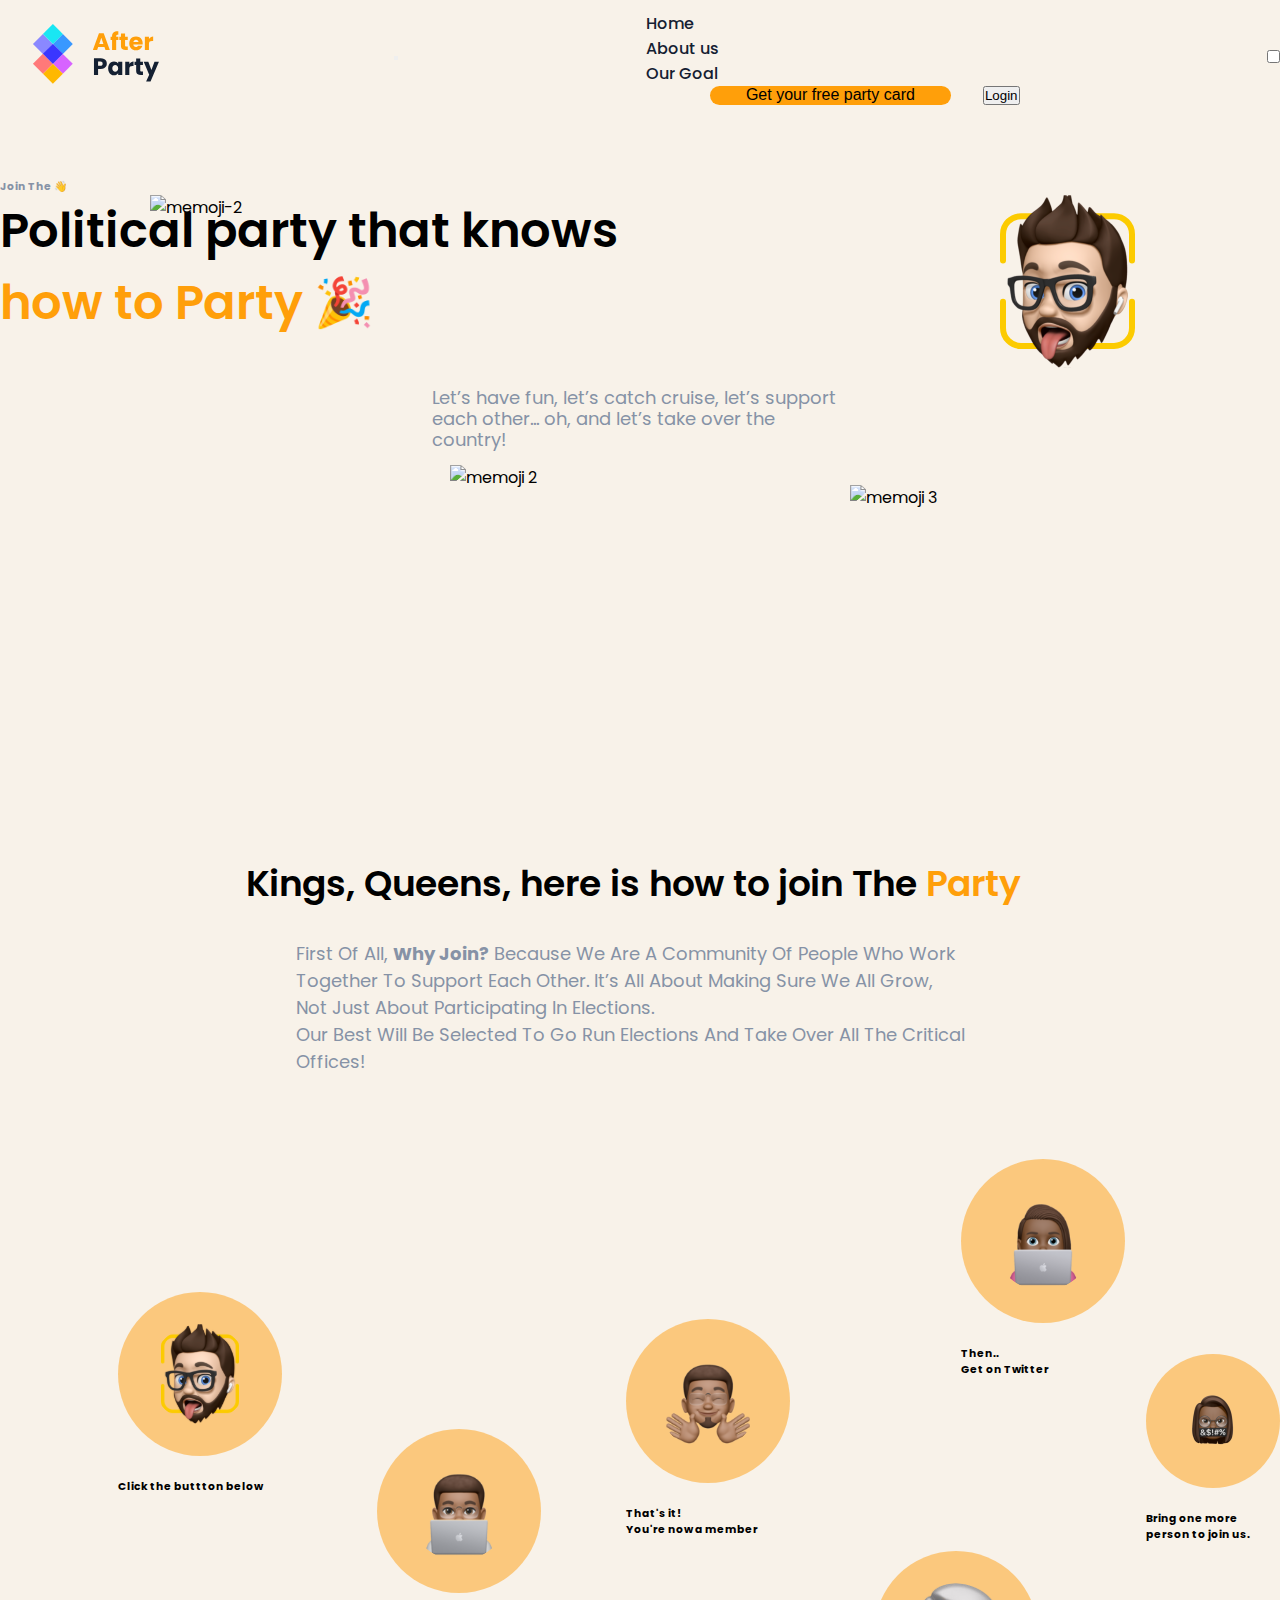
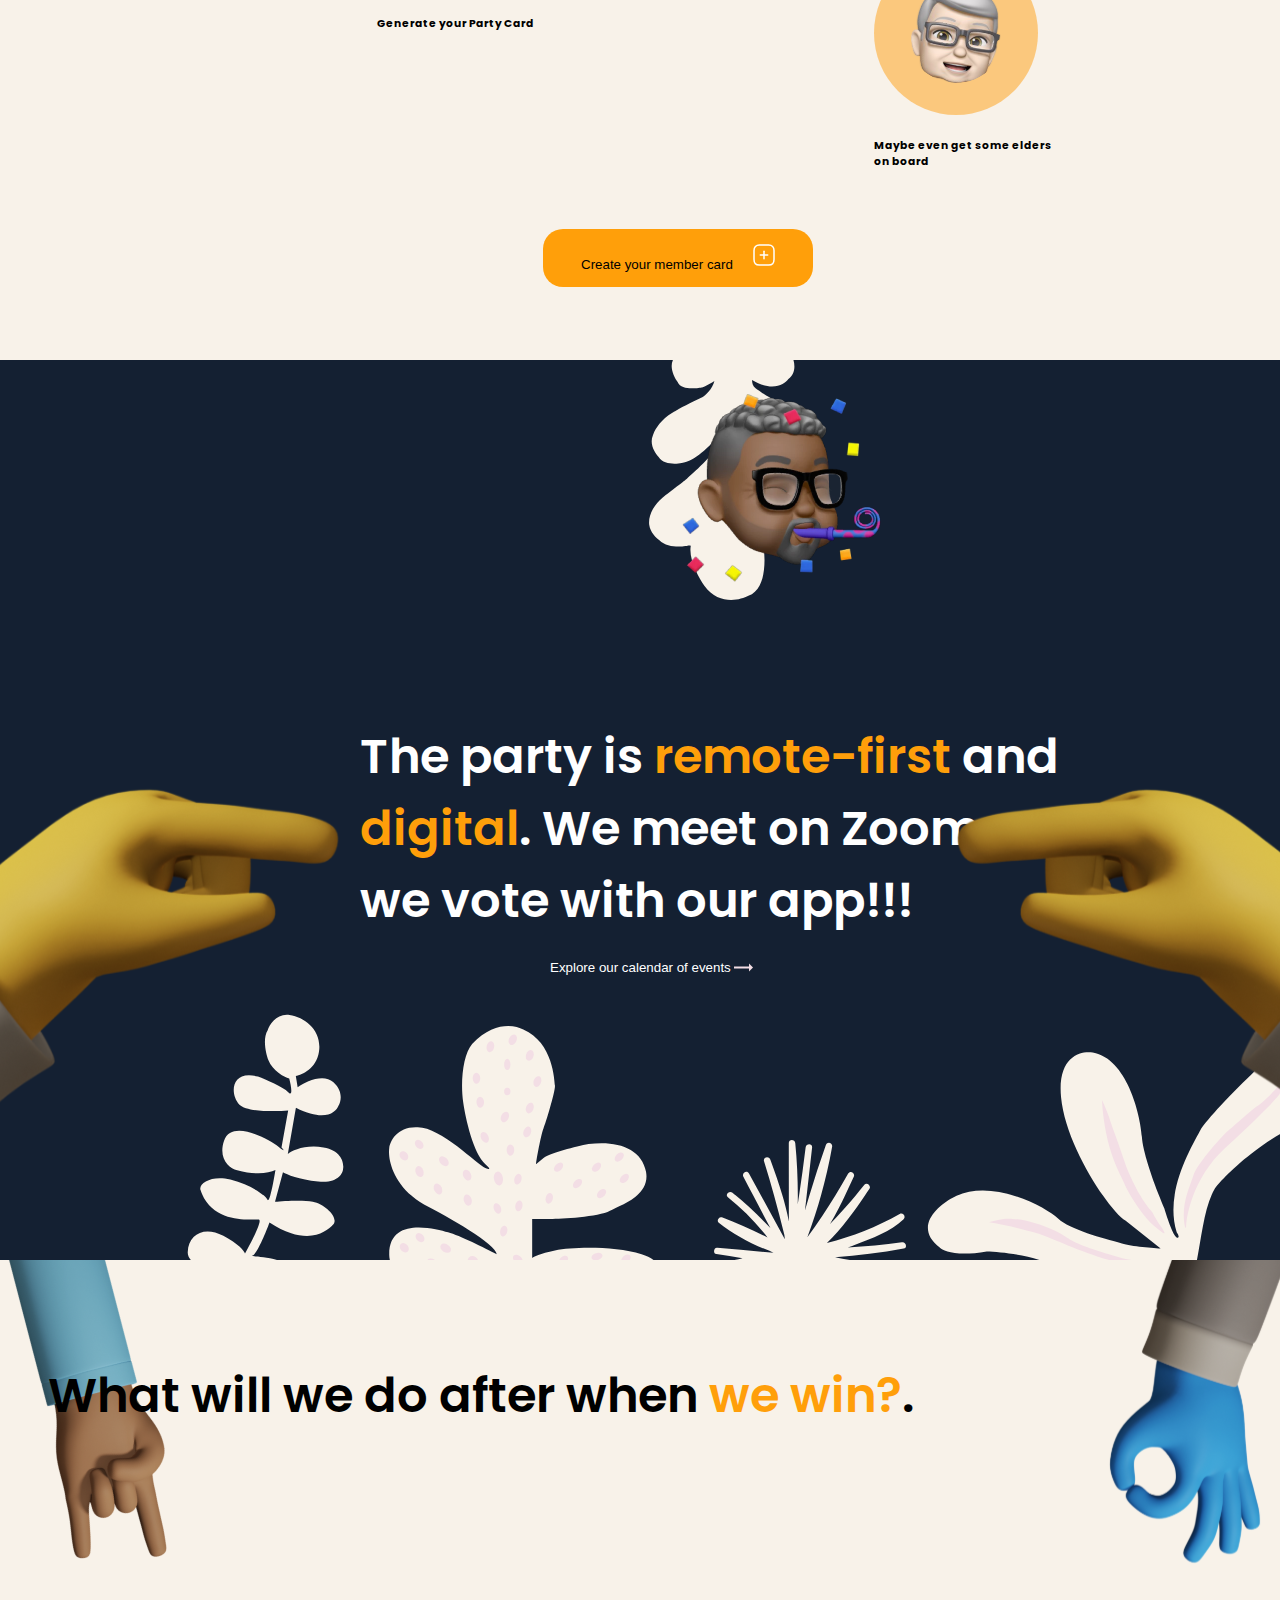
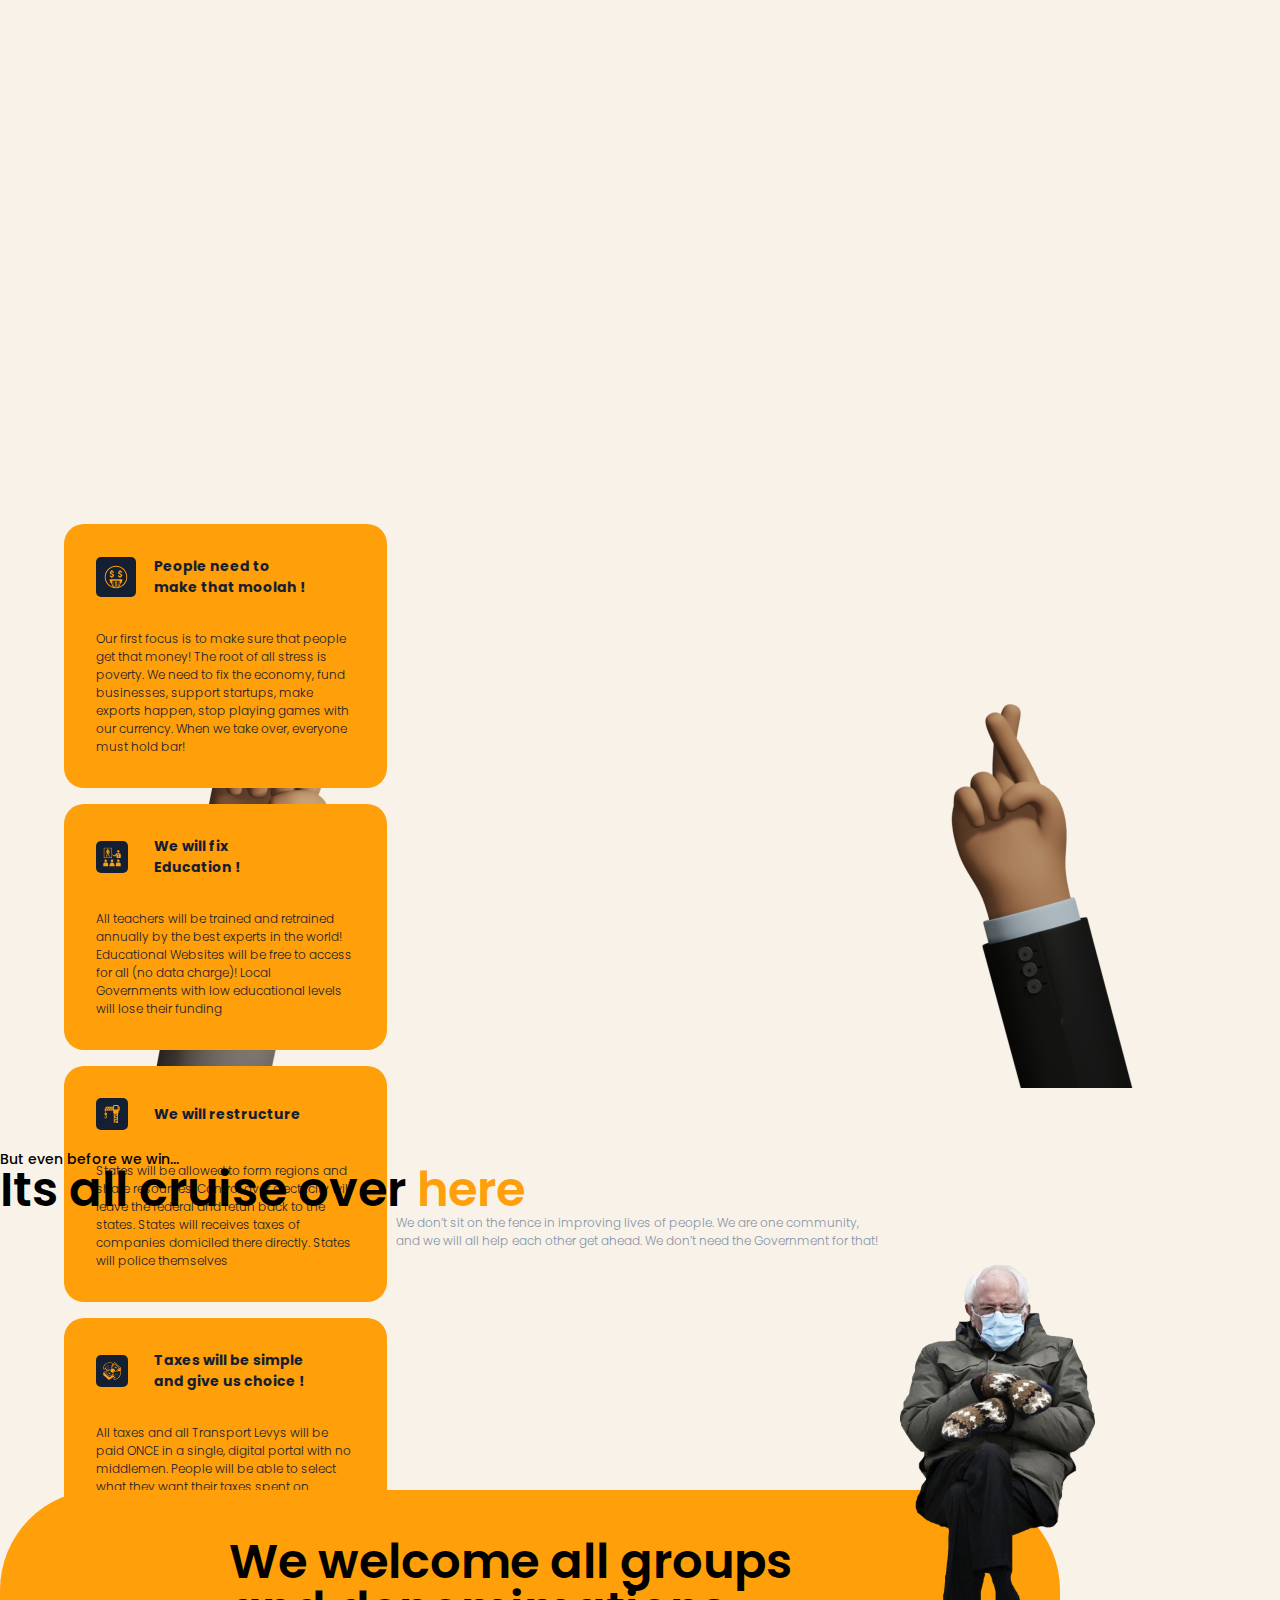
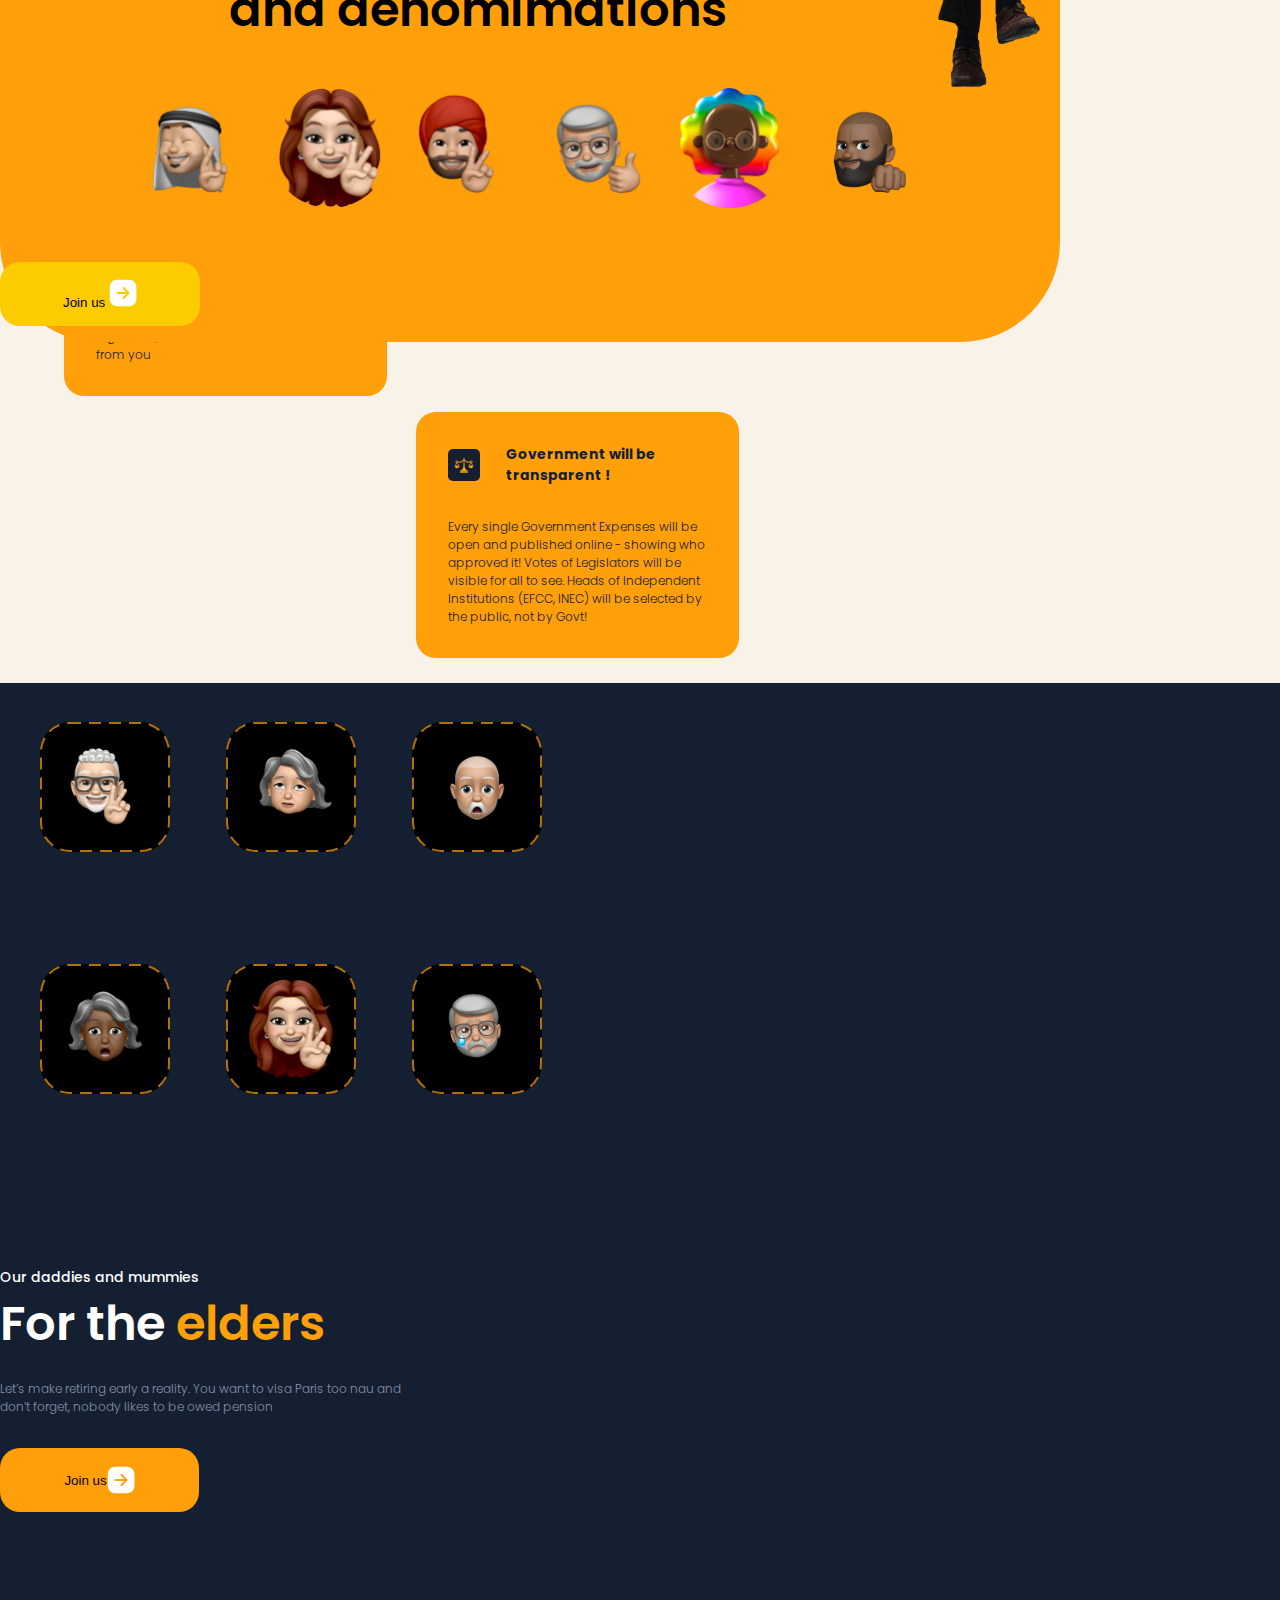
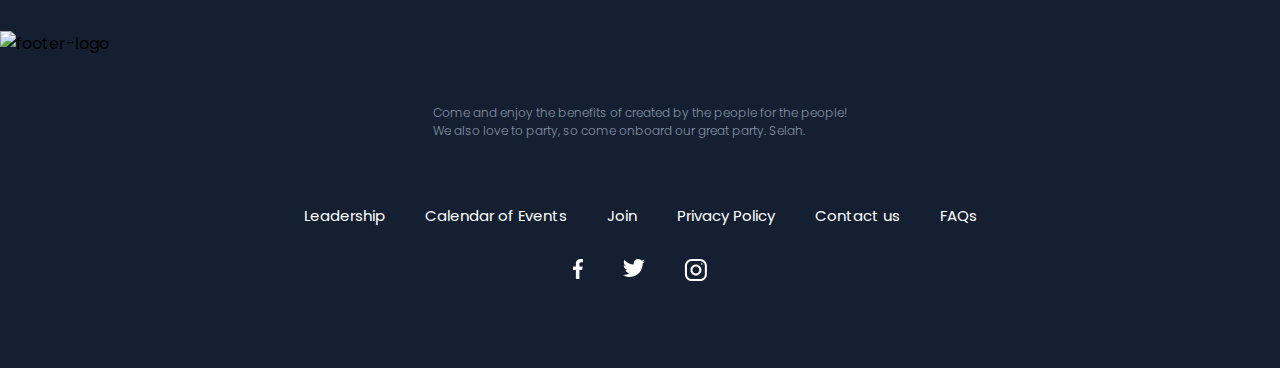
==== index.html @ 464ce671 "added info emojis" ====
<!DOCTYPE html>
<html lang="en">

<head>
    <meta charset="UTF-8">
    <meta name="viewport" content="width=device-width, initial-scale=1.0">
    <link rel="apple-touch-startup-image" href="./assets/images/favicon.png">
    <link rel="icon" type="image/x-icon" href="./assets/images/favicon.png">
    <meta name="author" content="contain by afterParty team">
    <meta name="copyright" content="Copyright © 2021 AfterParty" />
    <!-- BOOTSTRAP CSS -->
    <link href="https://cdn.jsdelivr.net/npm/bootstrap@5.0.0-beta1/dist/css/bootstrap.min.css" rel="stylesheet"
        integrity="sha384-giJF6kkoqNQ00vy+HMDP7azOuL0xtbfIcaT9wjKHr8RbDVddVHyTfAAsrekwKmP1" crossorigin="anonymous">
    <!-- GENERAL CSS -->
    <link rel="stylesheet" href="./assets/css/main.css">
    <!-- PAGE CSS -->
    <link rel="stylesheet" href="./assets/css/index.css">
    <title>ParteAfterParty | Home</title>
</head>

<body>
    <!-- START YOUR CODE HERE -->

    <!-- NAVBAR -->
    <nav class="navbar navbar-expand-lg navbar-light">
        <div class="container">
            <a class="navbar-brand" href="#">
                <img src="./assets/images/logo.svg" alt="nav-logo">
            </a>
            <button class="navbar-toggler" type="button" data-bs-toggle="collapse" data-bs-target="#navbarNavDropdown"
                aria-controls="navbarNavDropdown" aria-expanded="false" aria-label="Toggle navigation">
                <span class="navbar-toggler-icon"></span>
            </button>
            <div class="collapse navbar-collapse" id="navbarNavDropdown">
                <ul class="navbar-nav ml-auto">
                    <li class="nav-item">
                        <a class="nav-link" aria-current="page" href="#">Home</a>
                    </li>
                    <li class="nav-item">
                        <a class="nav-link" href="#">About us</a>
                    </li>
                    <li class="nav-item">
                        <a class="nav-link" href="#">Our Goal</a>
                    </li>

                </ul>
                <div class="nav__buttons">
                    <button type="button" class="btn btn-primary btn-lg">Get your free party card</button>
                    <button type="button" class="btn btn-light">Login</button>

                </div>

            </div>
            <button class="form-check form-switch">
                <input class="form-check-input" type="checkbox" id="flexSwitchCheckDefault">
                <label class="form-check-label" for="flexSwitchCheckDefault">
                </label>
            </button>
        </div>
    </nav>
    <main>
        <section class="intro">
            <div class="container text-center">
                <h6>Join The &#128075;</h6>
                <h1>Political party that knows<br><span class="intro__highlight">how to Party 🎉</span>
                    <p class=intro__paragraph>
                        Let’s have fun, let’s catch cruise, let’s support each other... oh, and let’s take over the
                        country!
                    </p>

            </div>

            <img src="./assets/images/pvc.svg" alt="emoji" class="memoji__1">
            <img src="./assets/images/Memoji.svg" alt="memoji-2" class="memoji__2">
            <img src="./assets/images/Memoji 2.svg" alt="memoji 2" class="memoji__3">
            <img src="./assets/images/Memoji 3.png" alt='memoji 3' class="memoji__4">
        </section>
        <section class="about">
            <div class="container text-center">
                <h2 class="about__heading">Kings, Queens, here is how to join The <span
                        class="intro__highlight">Party</span>
                </h2>
                <p class="about__paragraph">
                    first of all, <b>why join?</b> because we are a community of people who
                    work together to support each other. It’s all about making sure we all grow,<br>
                    not just about participating in elections.<br>
                    Our best will be selected to go run elections and take over
                    all the critical offices!
                </p>
                <div class="about-mobile">
                    <div class=" about__image about__image-1">
                        <img src="./assets/images/Ellipse 33.svg" alt="memoji" class="about__img">

                        <h6>Click the buttton below</h6>
                    </div>
                    <div class=" about__image about__image-2">
                        <img src="./assets/images/Ellipse 22.svg" alt="memoji" class="about__img">
                        <h6>Generate your Party Card</h6>
                    </div>
                    <div class=" about__image about__image-3">
                        <img src="./assets/images/Ellipse 32.svg" alt="memoji" class="about__img">
                        <h6>That's it! <br>You're now a member</h6>
                    </div>
                    <div class=" about__image about__image-4">
                        <img src="./assets/images/Ellipse 27 (1).svg" alt="memoji" class="about__img">
                        <h6>Then.. <br>Get on Twitter</h6>
                    </div>
                    <div class=" about__image about__image-5">
                        <img src="./assets/images/Ellipse 30.svg" alt="memoji" class="about__img">
                        <h6>Bring one more <br>person to join us.</h6>
                    </div>
                    <div class=" about__image about__image-6">
                        <img src="./assets/images/Ellipse 34.svg" alt="memoji" class="about__img">
                        <h6>Maybe even get some elders <br>
                            on board</h6>
                    </div>
                </div>
                <!-- <img src="./assets/images/Group 427318131.svg" alt="about-desktop" class="d-none d-lg-block d-xl-block"> -->
                <button type="button" class="btn btn-primary btn-lg">Create your member card <img
                        src="./assets/images/Plus.svg" alt="plus-icon" class="plus-icon"></button>
            </div>
        </section>
        <section class="cta">
            <div class="container text-center">
                <!-- <img src="./assets/images/Musacae.svg" alt="emoji" class="cta__top-image"> -->
                <img src="./assets/images/7 29.svg" alt="cta-emoji" class="cta__emoji-1">
                <h4 class="cta__heading">The party is <span class="intro__highlight">remote-first</span>
                    and <span class="intro__highlight">digital</span>. We meet on Zoom, we vote with our app!!!</h3>
                    <button type="button" class="btn btn-light">Explore our calendar of events <img
                            src="./assets/images/Vector.svg" alt="arrow-icon"></button>
                    <img src="./assets/images/Group 42736.svg" alt="cta__bootom-image" class="cta__bottom-image">
            </div>
            <img src="./assets/images/Yellow in Jumper5.svg" alt="right-hand" class="right-hand">
            <img src="./assets/images/Yellow in Jumper.svg" alt="left-hand" class="left-hand">
        </section>
        <section class="info">
            <img src="./assets/images/11.png" alt="info img" class="info__img1">
            <img src="./assets/images/Blue-in-Jumper9.svg" alt="info img" class="info__img2">
            <img src="./assets/images/12.png" alt="info img" class="info__img3">
            <img src="./assets/images/Light-brown-in-Jacket3.png" alt="info img" class="info__img4">
            <div class="container text-center">
                <h4 class="info__heading">What will we do after when <span class="intro__highlight">we win?</span>.</h4>
                <div class="row m-auto">
                    <div class="col-md-12 col-lg-4 info__card">
                        <div class="card__heading">
                            <img src="./assets/images/moolah.svg" alt="emoji">
                            <h6>People need to make
                                that moolah !</h6>
                        </div>
                        <p class='card__paragraph'>
                            Our first focus is to make sure that people get that money! The root of all stress
                            is poverty. We need to fix the economy, fund businesses, support startups, make exports
                            happen, stop playing games with our currency. When we take over, everyone must hold bar!
                        </p>
                    </div>
                    <div class="col-md-12 col-lg-4 info__card">
                        <div class="card__heading">
                            <img src="./assets/images/Group 427318141.svg" alt="emoji">
                            <h6>We will fix Education !</h6>
                        </div>
                        <p class='card__paragraph'>
                            All teachers will be trained and retrained annually by the best experts in the world!
                            Educational Websites will be free
                            to access for all (no data charge)! Local Governments with low educational levels will lose
                            their funding
                        </p>
                    </div>
                    <div class="col-md-12 col-lg-4 info__card">
                        <div class="card__heading">
                            <img src="./assets/images/Group 427318141 (1).svg" alt="emoji">
                            <h6>We will restructure</h6>
                        </div>
                        <p class='card__paragraph'>
                            States will be allowed to form regions and share resources. Control over electricity
                            will leave the federal and retun back to the states. States will receives taxes of companies
                            domiciled there directly.
                            States will police themselves
                        </p>
                    </div>
                    <div class="col-md-12 col-lg-4 info__card">
                        <div class="card__heading">
                            <img src="./assets/images/Group 427318141 (2).svg" alt="emoji">
                            <h6>Taxes will be simple and
                                give us choice !</h6>
                        </div>
                        <p class='card__paragraph'>
                            All taxes and all Transport Levys will be paid ONCE in a single, digital portal with no
                            middlemen. People will be able
                            to select what they want their taxes spent on.
                        </p>
                    </div>
                    <div class="col-md-12 col-lg-4 info__card">
                        <div class="card__heading">
                            <img src="./assets/images/voting.svg" alt="emoji">
                            <h6>Voting will be digital</h6>
                        </div>
                        <p class='card__paragraph'>
                            All voting will be electronic, and there will be secure vote-from-home for those who don’t
                            want to stand under sun and
                            run from thugs!
                        </p>
                    </div>
                    <div class="col-md-12 col-lg-4 info__card">
                        <div class="card__heading">
                            <img src="./assets/images/Group 427318141 (3).svg" alt="emoji">
                            <h6>You will own your land !</h6>
                        </div>
                        <p class='card__paragraph'>
                            Land will be owned by the people, once more, not the Government. Your land is your land is
                            your land! Once digitally
                            registered, Govt can not come and seize it from you
                        </p>
                    </div>

                    <div class="col-md-12 col-lg-4 info__card last-card">
                        <div class="card__heading">
                            <img src="./assets/images/Group 427318141 (4).svg" alt="emoji">
                            <h6>Government will be
                                transparent !</h6>
                        </div>
                        <p class='card__paragraph'>
                            Every single Government Expenses will be open and published online - showing who
                            approved it! Votes of Legislators will be visible for all to see. Heads of
                            Independent Institutions (EFCC, INEC) will be selected by the public, not by Govt!
                        </p>
                    </div>
                </div>
            </div>
        </section>
        <section class="join">
            <img src="./assets/images/bernie 2.svg" alt="img" class="bernie d-none d-lg-block">
            <div class="container text-center">
                <h6>But even before we win...</h6>
                <h4>Its all cruise over <span class="intro__highlight">here</span></h4>
                <p>We don’t sit on the fence in improving lives of people. We are one community, and we will all help
                    each other get ahead.
                    We don’t need the Government for that!</p>

                <div class="join__card">
                    <h4>We welcome all groups and denomimations</h4>
                    <div class="join__emojis row">
                        <img src="./assets/images/Ellipse 23.svg" alt="join-emoji">
                        <img src="./assets/images/Ellipse 24.svg" alt="join-emoji">
                        <img src="./assets/images/Ellipse 25.svg" alt="img">
                        <img src="./assets/images/Ellipse 26.svg" alt="img">
                        <img src="./assets/images/Ellipse 27.svg" alt="img">
                        <img src="./assets/images/chris.svg" alt="img">
                    </div>
                    <button class="btn-primary">
                        Join us <img src="./assets/images/Vector2.svg" alt="arrow-img">
                    </button>
                </div>
            </div>
        </section>
        <section class="elders">
            <div class="container">
                <div class="row">
                    <div class="elder__img col-md-12 col-lg-7">
                        <div class="row">
                            <img src="./assets/images/elders06.svg" alt="elder-emoji" class="elder__emoji">
                            <img src="./assets/images/elders04.svg" alt="elder-emoji" class="elder__emoji">
                            <img src="./assets/images/elders02.svg" alt="elder-emoji" class="elder__emoji">
                        </div>
                        <div class="row">
                            <img src="./assets/images/elders05.svg" alt="elder-emoji" class="elder__emoji">
                            <img src="./assets/images/elders03.svg" alt="elder-emoji" class="elder__emoji">
                            <img src="./assets/images/elders01.svg" alt="elder-emoji" class="elder__emoji">
                        </div>
                    </div>
                    <div class="elder__join col-md-12 col-lg-5">
                        <h6>Our daddies and mummies</h6>
                        <h2>For the <span class="intro__highlight">elders</span></h2>
                        <p>Let’s make retiring early a reality. You want to visa Paris too nau and don’t forget, nobody
                            likes to be owed pension</p>
                        <button class="btn-primary">
                            Join us <img src="./assets/images/Vector2.svg" alt="arrow-img">
                        </button>
                    </div>
                </div>
            </div>
        </section>
    </main>
    <section class="footer text-center">
        <div class="container">
            <img src="./assets/images/footer-logo.svg" alt="footer-logo" class="footer-logo">

            <p class="footer__paragraph">Come and enjoy the benefits of created by the people for the people!
                We also love to party, so come onboard our great party. Selah.</p>

            <ul class="footer__links">
                <li><a href="#">Leadership</a></li>
                <li><a href="#">Calendar of Events</a></li>
                <li><a href="#">Join</a></li>
                <li><a href="#">Privacy Policy</a></li>
                <li><a href="#">Contact us</a></li>
                <li><a href="#">FAQs</a></li>
            </ul>

            <div class="social__links">
                <a href="#"><svg width="10" height="20" viewBox="0 0 10 20" fill="none"
                        xmlns="http://www.w3.org/2000/svg">
                        <path
                            d="M8.11163 3.37273H9.92331V0.217378C9.61075 0.174381 8.53581 0.0776367 7.28393 0.0776367C4.67183 0.0776367 2.88248 1.72063 2.88248 4.74038V7.5195H0V11.0469H2.88248V19.9226H6.41654V11.0478H9.18243L9.6215 7.52032H6.41571V5.09014C6.41654 4.07061 6.69106 3.37273 8.11163 3.37273Z"
                            fill="white" />
                    </svg>
                </a>
                <a href="#"><svg width="23" height="18" viewBox="0 0 23 18" fill="none"
                        xmlns="http://www.w3.org/2000/svg">
                        <path
                            d="M22.9233 2.17863C22.1052 2.5375 21.2335 2.77538 20.3246 2.89088C21.2596 2.33263 21.9732 1.45537 22.3087 0.398C21.437 0.91775 20.4745 1.28488 19.4487 1.48975C18.621 0.608375 17.4412 0.0625 16.1542 0.0625C13.6572 0.0625 11.647 2.08925 11.647 4.57387C11.647 4.93138 11.6772 5.27513 11.7515 5.60238C8.00184 5.4195 4.68396 3.62238 2.45509 0.88475C2.06596 1.55988 1.83771 2.33262 1.83771 3.1645C1.83771 4.7265 2.64209 6.11112 3.84109 6.91275C3.11646 6.899 2.40559 6.68863 1.80334 6.35725C1.80334 6.371 1.80334 6.38888 1.80334 6.40675C1.80334 8.5985 3.36672 10.419 5.41684 10.8384C5.04972 10.9388 4.64959 10.9869 4.23434 10.9869C3.94559 10.9869 3.65409 10.9704 3.38046 10.9099C3.96484 12.696 5.62309 14.0091 7.59484 14.0518C6.06034 15.2521 4.11196 15.9754 2.00271 15.9754C1.63284 15.9754 1.27809 15.9589 0.92334 15.9135C2.92121 17.2019 5.28897 17.9375 7.84234 17.9375C16.1418 17.9375 20.6793 11.0625 20.6793 5.10325C20.6793 4.90387 20.6725 4.71137 20.6628 4.52025C21.558 3.885 22.3101 3.09163 22.9233 2.17863Z"
                            fill="white" />
                    </svg>
                </a>
                <a href="#"><svg width="23" height="22" viewBox="0 0 23 22" fill="none"
                        xmlns="http://www.w3.org/2000/svg">
                        <path fill-rule="evenodd" clip-rule="evenodd"
                            d="M7.79834 0H16.0483C19.8447 0 22.9233 3.07862 22.9233 6.875V15.125C22.9233 18.9214 19.8447 22 16.0483 22H7.79834C4.00196 22 0.92334 18.9214 0.92334 15.125V6.875C0.92334 3.07862 4.00196 0 7.79834 0ZM16.0483 19.9375C18.7021 19.9375 20.8608 17.7787 20.8608 15.125V6.875C20.8608 4.22125 18.7021 2.0625 16.0483 2.0625H7.79834C5.14459 2.0625 2.98584 4.22125 2.98584 6.875V15.125C2.98584 17.7787 5.14459 19.9375 7.79834 19.9375H16.0483Z"
                            fill="white" />
                        <path fill-rule="evenodd" clip-rule="evenodd"
                            d="M6.42334 11C6.42334 7.96263 8.88596 5.5 11.9233 5.5C14.9607 5.5 17.4233 7.96263 17.4233 11C17.4233 14.0374 14.9607 16.5 11.9233 16.5C8.88596 16.5 6.42334 14.0374 6.42334 11ZM8.48584 11C8.48584 12.8948 10.0286 14.4375 11.9233 14.4375C13.8181 14.4375 15.3608 12.8948 15.3608 11C15.3608 9.10388 13.8181 7.5625 11.9233 7.5625C10.0286 7.5625 8.48584 9.10388 8.48584 11Z"
                            fill="white" />
                        <circle cx="17.8359" cy="5.08737" r="0.732875" fill="white" />
                    </svg>
                </a>
            </div>
        </div>
    </section>
    <!-- FOOTER -->
    <!-- <footer class="text-center">

    </footer> -->


    <!-- END -->
    <!-- BOOTSTRAP JS -->
    <script src="https://cdn.jsdelivr.net/npm/bootstrap@5.0.0-beta1/dist/js/bootstrap.bundle.min.js"
        integrity="sha384-ygbV9kiqUc6oa4msXn9868pTtWMgiQaeYH7/t7LECLbyPA2x65Kgf80OJFdroafW"
        crossorigin="anonymous"></script>
</body>

</html>
---- assets/css/main.css ----
@import url("https://fonts.googleapis.com/css2?family=Poppins:wght@400;500;600;700&display=swap");
:root {
    /* COLORS */
    --primary-clr: #ff9f0a;
    --secondary-clr: #142032;
    --gray-clr: #8692a6;
    --white-clr: #ffffff;
    /* FONT */
    --light-font: 300;
    --regular-font: 400;
    --medium-font: 500;
    --semi-bold-font: 600;
    --bold-font: 700;
}

*,
 ::before,
 ::after {
    box-sizing: border-box;
    margin: 0;
    padding: 0;
}

body {
    font-family: "Poppins", sans-serif;
    background-color: #F8F2E9;
}

a {
    color: var(--secondary-clr) !important;
    text-decoration: none;
}

a:hover {
    color: var(--primary-clr) !important;
}

ul {
    list-style: none;
}

img {
    max-width: 100%;
    height: auto;
}

p {
    font-size: 18px;
    line-height: 27px;
    color: var(--gray-clr);
}

.font-weight-lt {
    font-weight: var(--light-font)!important;
}

.font-weight-rg {
    font-weight: var(--regular-font)!important;
}

.font-weight-md {
    font-weight: var(--medium-font)!important;
}

.font-weight-sb {
    font-weight: var(--semi-bold-font)!important;
}

.font-weight-bd {
    font-weight: var(--bold-font)!important;
}

.typo-one {
    font-size: 0.875rem;
    line-height: 1rem;
}

.typo-two {
    font-size: 1.125rem;
    line-height: 1.5rem;
}

.typo-three {
    font-size: 1.5rem;
    line-height: 2.25rem;
}

.typo-four {
    font-size: 1.875rem;
    line-height: 2.8125rem;
}

.text-orange {
    color: var(--primary-clr);
}

.text-gray {
    color: var(--gray-clr);
}

.text-black {
    color: #000000;
}
---- assets/css/index.css ----
@import url('https://fonts.googleapis.com/css2?family=Poppins:wght@300;400;500;600;700&display=swap');
:root {
  /* COLORS */
  --primary-clr: #ff9f0a;
  --secondary-clr: #142032;
  --gray-clr: #8692a6;
  --white-clr: #ffffff;
  /* FONT */
  --light-font: 300;
  --regular-font: 400;
  --medium-font: 500;
  --semi-bold-font: 600;
  --bold-font: 700;
}

.navbar-brand {
  order: 2 !important;
  margin-left: 2rem;
}

.form-switch {
  order: 3;
}

.navbar-toggler {
  order: 1;
}

.navbar-collapse {
  z-index: 40;
  order: 4;
  background-color: var(--white-clr);
}

.nav__buttons {
  display: flex;
  flex-direction: column;
}

nav .form-switch {
  cursor: pointer;
  margin-left: 0;
  border: 0;
  background: transparent;
}

.form-check-input:checked {
  background-color: var(--primary-clr);
  border-color: var(--secondary-clr);
}

/* INTRO */

.intro {
  padding: 6rem 0;
}

.memoji__1, .memoji__2, .memoji__3, .memoji__4 {
  height: 70px;
}

.memoji__1 {
  position: absolute;
  /* top: 3rem;
    right: 15rem; */
  left: 350px;
  top: 145px;
}

.memoji__2 {
  position: absolute;
  top: 145px;
  left: 10px;
}

.memoji__3 {
  position: absolute;
  top: 350px;
  left: 40px;
}

.memoji__4 {
  position: absolute;
  top: 350px;
  left: 300px;
}

.intro h6 {
  color: var(--gray-clr)
}

.intro h1 {
  font-weight: var(--semi-bold-font);
  font-size: 21px;
  line-height: 32px;
}

.intro__highlight {
  color: var(--primary-clr)
}

.intro__paragraph {
  font-weight: var(--regular-font);
  margin: 2rem auto;
  width: 456px;
  font-size: 12px;
  line-height: 16px;
}

/* main {
  position: relative;
  height: 56px;

}  */

.about__heading {
  width: 323px;
  margin: 0 auto;
  line-height: 32px;
  font-size: 21px;
  font-weight: var(--semi-bold-font);
}

.about__paragraph {
  width: 333px;
  margin: 2rem auto;
  font-size: 12px;
  line-height: 18px;
  font-weight: var(--regular-font);
  text-transform: capitalize;
}

.about__image {
  margin-bottom: 3rem;
}

.about__img {
  background-color: rgba(255, 157, 10, 0.486);
  background-size: 145px 145px;
  border-radius: 50%;
  padding: 2rem;
  margin-bottom: 1rem;
}

.about .btn-lg {
  border-radius: 20px;
  background-color: var(--primary-clr);
  padding: 15px 38px;
  border: none;
  margin-bottom: 3rem;
}

.plus-icon {
  margin-left: 1rem;
  margin-bottom: 0.2rem;
}

/* CTA SECTION */

.cta {
  position: relative;
  max-width: 1440px;
  height: 600px;
  background-color: var(--secondary-clr);
}

.cta__top-image {
  /* position: absolute; */
  /* top: 0; */
  /* left: 250px; */
  /* bottom: -99.97%; */
}

.cta__emoji-1 {
  background: url('../images/Musacae.svg');
  background-repeat: no-repeat;
  /* position: absolute;
  top: 84px;
  left: 180px; */
}

.cta h4 {
  color: var(--white-clr)
}

.cta .btn-light {
  background: transparent;
  border: none;
  color: var(--white-clr);
  /* position: absolute; */
  left: 50px;
  top: 500px;
  margin-bottom: 2rem;
}

.cta__heading {
  /* position: absolute; */
  top: 361px;
  width: 311px;
  margin: 3rem auto;
  left: 60px;
  font-size: 21px;
  line-height: 31.5px;
  font-weight: var(--semi-bold-font);
}

.cta__bottom-image {
  /* position: relative; */
  /* left: 59px;
  top: 200px; */
}

.right-hand {
  position: absolute;
  top: 230px;
  left: -150px;
  bottom: 0%;
}

.left-hand {
  position: absolute;
  right: -5px;
  top: 230px;
  bottom: 0%;
}

/* INFO SECTION */

.info {
  padding: 3rem;
  /* height: 2201px; */
  margin-bottom: 4rem
}

.info__card {
  width: 323px;
  margin: 1rem auto;
  padding: 2rem;
  border-radius: 20px;
  background-color: var(--primary-clr);
}

.info__heading {
  margin: 0 auto;
  width: 244px;
  font-weight: 600;
  font-size: 21px;
  line-height: 24px;
}

.card__heading {
  display: flex;
  justify-content: space-between;
  align-items: center;
}

.card__heading h6 {
  margin-right: 1rem;
  text-align: left;
  width: 153px;
  font-size: 14px;
  line-height: 21px;
  color: var(--secondary-clr);
}

.card__paragraph {
  margin: 2rem 0 0 3.5rem;
  text-align: left;
  color: var(--secondary-clr);
  font-weight: 300;
  font-size: 12px;
  line-height: 18px;
}

/* JOIN Section */

.join {
  position: relative;
}

.bernie {
  position: absolute;
  left: 900px;
  top: 113px;
}

.join__card {
  padding: 3rem 0;
  margin-top: 5rem;
  width: 377px;
  height: 391px;
  border-radius: 100px;
  background-color: var(--primary-clr);
}

.join__card h4 {
  width: 214.46px;
  margin: 0 auto;
  font-weight: 600;
  font-size: 16px;
  line-height: 21px;
  color: #000000;
}

.join__emojis {
  display: flex;
  justify-content: space-around;
  align-items: center;
  align-content: center;
  width: 321px;
  height: 189.22px;
  margin: 1rem auto;
}

.join__emojis img {
  width: 84.47px;
  height: 84.47px;
}

.join__card .btn-primary {
  /* width: 93.5px;
  height: 28.68px; */
  padding: 0.8rem;
  background: #FCCB00;
  border: none;
  border-radius: 20px;
}

/* ELDER SECTION */

.elders {
  display: flex;
  justify-content: start;
  align-items: center;
}

.elders {
  /* max-width: 1440px; */
  /* height: 418px; */
  margin-top: 3rem;
  padding: 3rem 0;
  background-color: var(--secondary-clr);
}

.elder__img .row {
  display: flex;
  justify-content: space-evenly;
}

.elder__emoji {
  width: 80px;
  height: 80px;
  /* margin: 1rem 1.5rem; */
}

.elders h6 {
  font-weight: 500;
  font-size: 11px;
  line-height: 11px;
  text-align: center;
  color: var(--white-clr);
  margin-bottom: 1rem;
}

.elders h2 {
  font-weight: 600;
  font-size: 21px;
  line-height: 21px;
  text-align: center;
  color: var(--white-clr);
  margin-bottom: 2rem;
}

.elders p {
  font-weight: 300;
  font-size: 11px;
  line-height: 16px;
  width: 322px;
  text-align: center;
  margin: 2rem auto;
}

.elders .btn-primary {
  display: flex;
  justify-content: center;
  align-items: center;
  margin: 0 auto;
  padding: 10px 16px;
  /* width: 150px;
  height: 30px; */
  background: var(--primary-clr);
  border: none;
  border-radius: 20px;
}

/* FOOTER */

footer {
  position: absolute;
  width: 100vw;
  height: 553px;
  bottom: 0;
  left: 0px;
  right: 0px;
  padding: 3rem 0 7rem 0;
  background-color: var(--secondary-clr);
}

.footer {
  padding: 3rem 0 3rem 0;
  background-color: var(--secondary-clr);
}

.footer__paragraph {
  margin: 1rem auto;
  line-height: 18px;
  font-size: 12px;
  /* width: 380px; */
  font-weight: var(--light-font);
}

.footer__links a {
  color: var(--white-clr) !important;
}

.footer__links a:hover {
  color: var(--primary-clr) !important;
}

.footer__links {
  font-weight: var(--regular-font);
  font-size: 15px;
  margin: 0 auto;
  display: flex;
  flex-direction: column;
  justify-content: space-between;
  padding: 0;
}

.footer__links li {
  margin-top: 1rem;
}

.social__links {
  margin: 2rem auto;
  width: 133.96px;
  display: flex;
  justify-content: space-between;
}

.social__links path:hover {
  fill: var(--primary-clr)
}

/* Medium devices (tablets, 768px and up) */

@media (min-width: 768px) {
  /* NAVBAR */
  .navbar-brand {
    order: 1 !important;
  }
  .form-switch {
    order: 3 !important;
  }
  .navbar-collapse {
    background-color: transparent;
    order: 2 !important;
  }
  nav .container {
    height: 115px;
    display: flex;
    justify-content: space-between;
    align-items: center;
  }
  .ml-auto {
    margin-left: auto !important;
  }
  .nav-item {
    font-weight: var(--medium-font) !important;
  }
  .nav-link {
    margin-left: 2rem !important;
  }
  nav .form-switch {
    cursor: pointer;
    margin-left: 2rem;
    border: 0;
    background: transparent;
  }
  .nav__buttons {
    margin-left: 4rem;
    flex-direction: row;
  }
  .nav__buttons button {
    margin-left: 2rem;
  }
  .nav__buttons .btn-primary {
    background-color: var(--primary-clr);
    border: none;
    border-radius: 20px;
    font-weight: var(--medium-font);
    font-size: 16px;
    line-height: 16px;
    width: 241px;
  }
  .nav__buttons .btn-primary:hover {
    color: var(--secondary-clr);
  }
  .nav__buttons .btn-light:hover {
    border: 1px solid var(--secondary-clr)
  }
  /* INTRO */
  .intro {
    position: relative;
    height: 745px;
    padding: 4rem 0;
  }
  .intro h6 {
    color: var(--gray-clr)
  }
  .intro h1 {
    font-weight: var(--semi-bold-font);
    font-size: 48px;
    line-height: 72px;
  }
  .intro__highlight {
    color: var(--primary-clr)
  }
  .intro__paragraph {
    font-weight: var(--regular-font);
    margin: 3rem auto;
    width: 416px;
    font-size: 18px;
    line-height: 21px;
  }
  .memoji__1, .memoji__2, .memoji__3, .memoji__4 {
    height: auto;
  }
  .memoji__1 {
    position: absolute;
    left: 1000px;
    top: 80px;
  }
  .memoji__2 {
    position: absolute;
    top: 80px;
    left: 150px;
  }
  .memoji__3 {
    position: absolute;
    top: 350px;
    left: 450px;
  }
  .memoji__4 {
    position: absolute;
    top: 370px;
    left: 850px;
  }
  /* ABOUT SECTION */
  .about {
    position: relative;
    height: 1100px;
    /* padding: 0 0 50rem 0; */
  }
  .about__heading {
    width: 789px;
    margin: 0 auto;
    font-size: 36px;
    line-height: 48px;
  }
  .about__paragraph {
    width: 688px;
    margin: 2rem auto;
    font-size: 18px;
    line-height: 27px;
  }
  .about__image {
    margin-bottom: 0;
  }
  .about__image-1 {
    position: absolute;
    left: 118px;
    top: 432px;
  }
  .about__image-2 {
    position: absolute;
    left: 377px;
    top: 569px;
  }
  .about__image-3 {
    position: absolute;
    left: 626px;
    top: 459px;
  }
  .about__image-4 {
    position: absolute;
    left: 961px;
    top: 299px;
  }
  .about__image-5 {
    position: absolute;
    left: 1146px;
    top: 494px;
  }
  .about__image-6 {
    position: absolute;
    left: 874px;
    top: 691px;
  }
  .about .btn-lg {
    position: absolute;
    left: 543px;
    top: 969px;
    border-radius: 20px;
    background-color: var(--primary-clr);
    padding: 15px 38px;
    border: none;
  }
  .plus-icon {
    margin-left: 1rem;
    margin-bottom: 0.2rem;
  }
  /* CTA SECTION */
  .cta {
    position: relative;
    max-width: 1440px;
    height: 900px;
    background-color: var(--secondary-clr);
  }
  .cta__top-image {
    position: absolute;
    /* left: 104.11%; */
    /* right: -104.11%; */
    top: 0;
    left: 643px;
    /* bottom: -99.97%; */
  }
  .cta__emoji-1 {
    position: absolute;
    top: 0px;
    left: 643px;
  }
  .cta h4 {
    color: var(--white-clr)
  }
  .cta .btn-light {
    background: transparent;
    border: none;
    color: var(--white-clr);
    position: absolute;
    left: 550px;
    top: 600px;
  }
  .cta__heading {
    position: absolute;
    top: 361px;
    width: 710px;
    margin: 0 auto;
    left: 360px;
    font-size: 48px;
    line-height: 72px;
    font-weight: var(--semi-bold-font);
  }
  .cta__bottom-image {
    position: absolute;
    left: 159px;
    top: 644px;
  }
  .right-hand {
    position: absolute;
    left: 0px;
    top: 230px;
    bottom: 0%;
  }
  .left-hand {
    position: absolute;
    /* left: 0%; */
    right: 0px;
    top: 230px;
    bottom: 0%;
  }
  /* INFO SECTION */
  .info {
    max-width: 1440px;
    height: 1428px;
    /* padding-top: 16rem; */
    position: relative;
  }
  .info .container {
    margin-top: 4rem;
    position: relative;
  }
  .info .row {
    margin-top: 44rem;
  }
  .info__img1 {
    position: absolute;
    left: 0;
    top: 0;
    right: -14.22%;
  }
  .info__img2 {
    position: absolute;
    right: 0;
    top: 0%;
  }
  .info__img3 {
    position: absolute;
    left: 1.44%;
    /* right: -11.44%; */
    /* top: 0%; */
    bottom: 0%;
  }
  .info__img4 {
    position: absolute;
    right: 0%;
    bottom: 0%;
  }
  .info__heading {
    width: auto;
    font-weight: 600;
    font-size: 48px;
    line-height: 48px;
    margin-bottom: 9rem;
  }
  .info__card {
    margin: 1rem;
    width: 323px;
    padding: 2rem;
    border-radius: 20px;
    background-color: var(--primary-clr);
  }
  .card__heading {
    display: flex;
    justify-content: space-between;
    align-items: center;
  }
  .card__heading h6 {
    margin-right: 3rem;
    text-align: left;
    width: 153px;
    font-size: 14px;
    line-height: 21px;
    color: var(--secondary-clr);
  }
  .card__paragraph {
    margin: 2rem 0 0 0;
    text-align: left;
    color: var(--secondary-clr);
    font-weight: 300;
    font-size: 12px;
    line-height: 18px;
  }
  .last-card {
    margin-left: 23rem;
  }
  /* JOIN SECTION */
  .join {
    max-width: 1440px;
    height: 1083px;
  }
  .join h6 {
    font-weight: 500;
    font-size: 14px;
    line-height: 14px;
  }
  .join h4 {
    font-weight: 600;
    font-size: 48px;
    line-height: 48px;
  }
  .join p {
    width: 489px;
    font-weight: 300;
    font-size: 12px;
    line-height: 18px;
    margin: 0 auto;
  }
  .join__card {
    padding: 3rem 0;
    margin-top: 15rem;
    width: 1060px;
    height: 452px;
    border-radius: 100px;
    background-color: var(--primary-clr);
  }
  .join__card h4 {
    width: 603px;
    margin: 0 auto;
    color: #000000;
  }
  .join__emojis {
    display: flex;
    justify-content: space-around;
    align-items: center;
    align-content: center;
    width: 800px;
    height: 100px;
    margin: 4rem auto;
  }
  .join__emojis img {
    width: 120px;
    height: 120px;
  }
  .join__card .btn-primary {
    width: 200px;
    height: 64px;
    background: #FCCB00;
    border: none;
    border-radius: 20px;
  }
  /* ELDER SECTION */
  .elders {
    display: flex;
    justify-content: start;
    align-items: center;
  }
  .elders {
    max-width: 1440px;
    height: 900px;
    background-color: var(--secondary-clr);
  }
  .elder__emoji {
    width: 130px;
    height: 130px;
    margin: 0 1rem 7rem 2.5rem;
  }
  .elder__join {
    margin-top: 4rem;
  }
  .elders h6 {
    text-align: left;
    font-weight: 500;
    font-size: 14px;
    line-height: 14px;
    color: var(--white-clr);
    margin-bottom: 1rem;
  }
  .elders h2 {
    text-align: left;
    font-weight: 600;
    font-size: 48px;
    line-height: 48px;
    color: var(--white-clr);
    margin-bottom: 2rem;
  }
  .elders p {
    text-align: left;
    font-weight: 300;
    font-size: 12px;
    line-height: 18px;
    width: 409px;
    margin: 0;
  }
  .elders .btn-primary {
    margin: 2rem 0;
    width: 199px;
    height: 64px;
    background: var(--primary-clr);
    border: none;
    border-radius: 20px;
  }
  /* FOOTER */
  footer {
    position: relative;
    width: 100vw;
    height: 430px;
    right: 0px;
    left: 0px;
    bottom: 0;
    padding: 3rem 0 10rem 0;
    background-color: var(--secondary-clr);
  }
  .footer {
    background-color: var(--secondary-clr);
    margin-bottom: 0;
    /* border: 1px solid red; */
  }
  .footer__paragraph {
    margin: 3rem auto;
    line-height: 18px;
    font-size: 12px;
    width: 414px;
    font-weight: var(--light-font);
  }
  .footer__links a {
    color: var(--white-clr) !important;
  }
  .footer__links a:hover {
    color: var(--primary-clr) !important;
  }
  .footer__links {
    font-weight: var(--regular-font);
    font-size: 15px;
    margin: 0 auto;
    display: flex;
    flex-direction: row;
    justify-content: space-between;
    width: 673px;
  }
  .social__links {
    margin: 2rem auto;
    width: 133.96px;
    display: flex;
    justify-content: space-between;
  }
}

/* Large devices (desktops, 992px and up) */

@media (min-width: 992px) {}
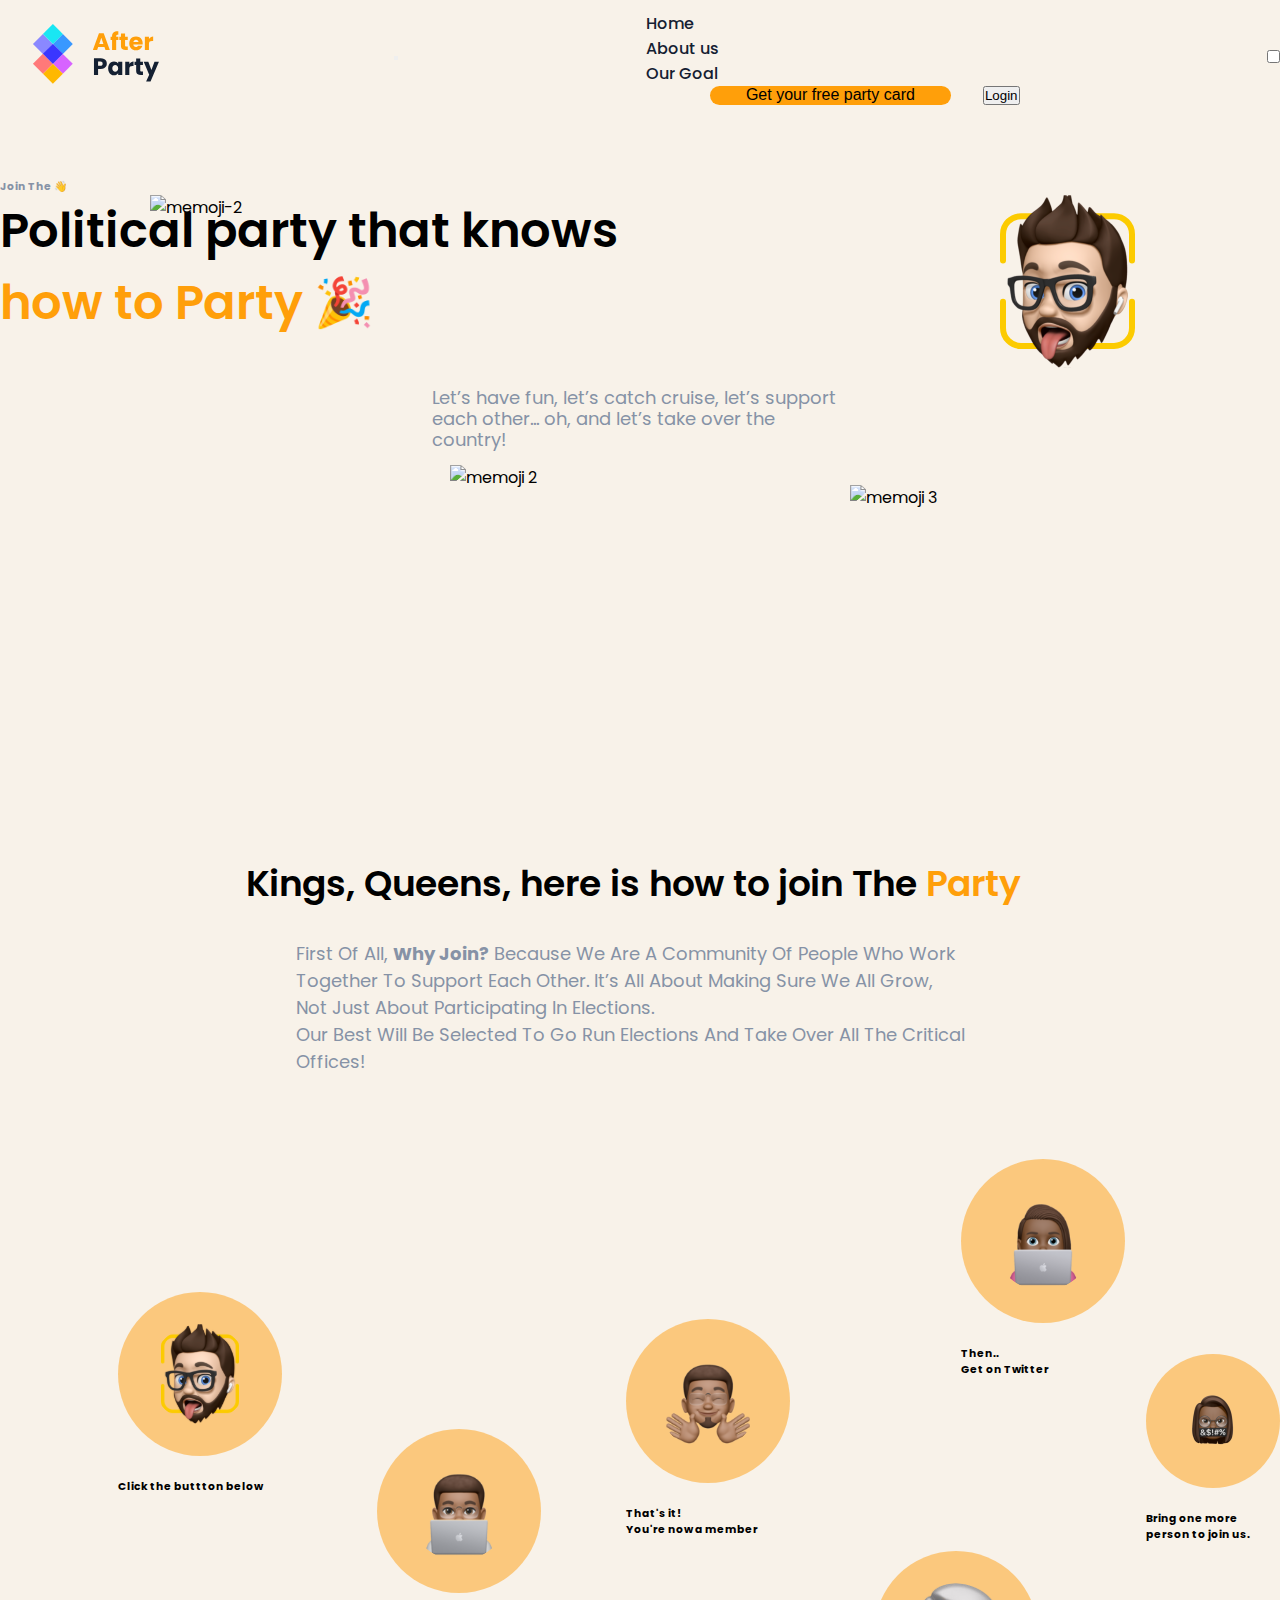
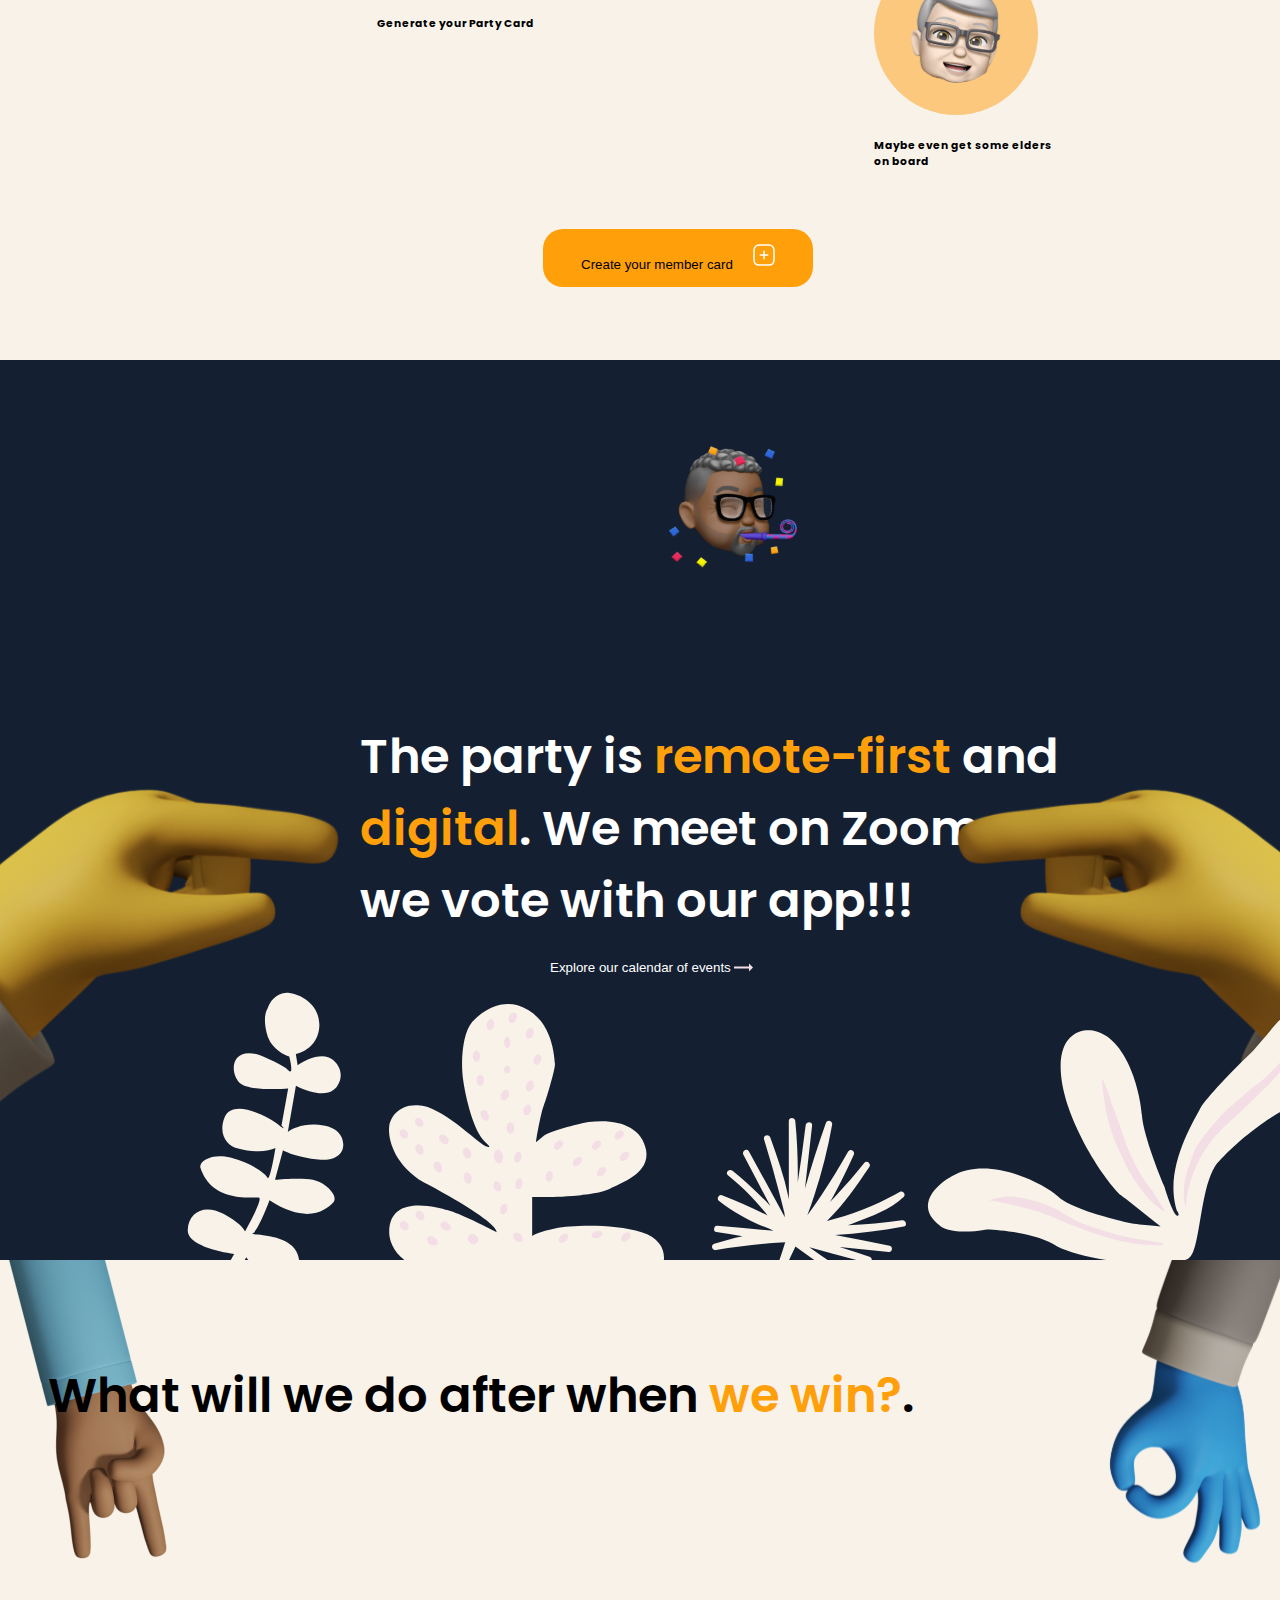
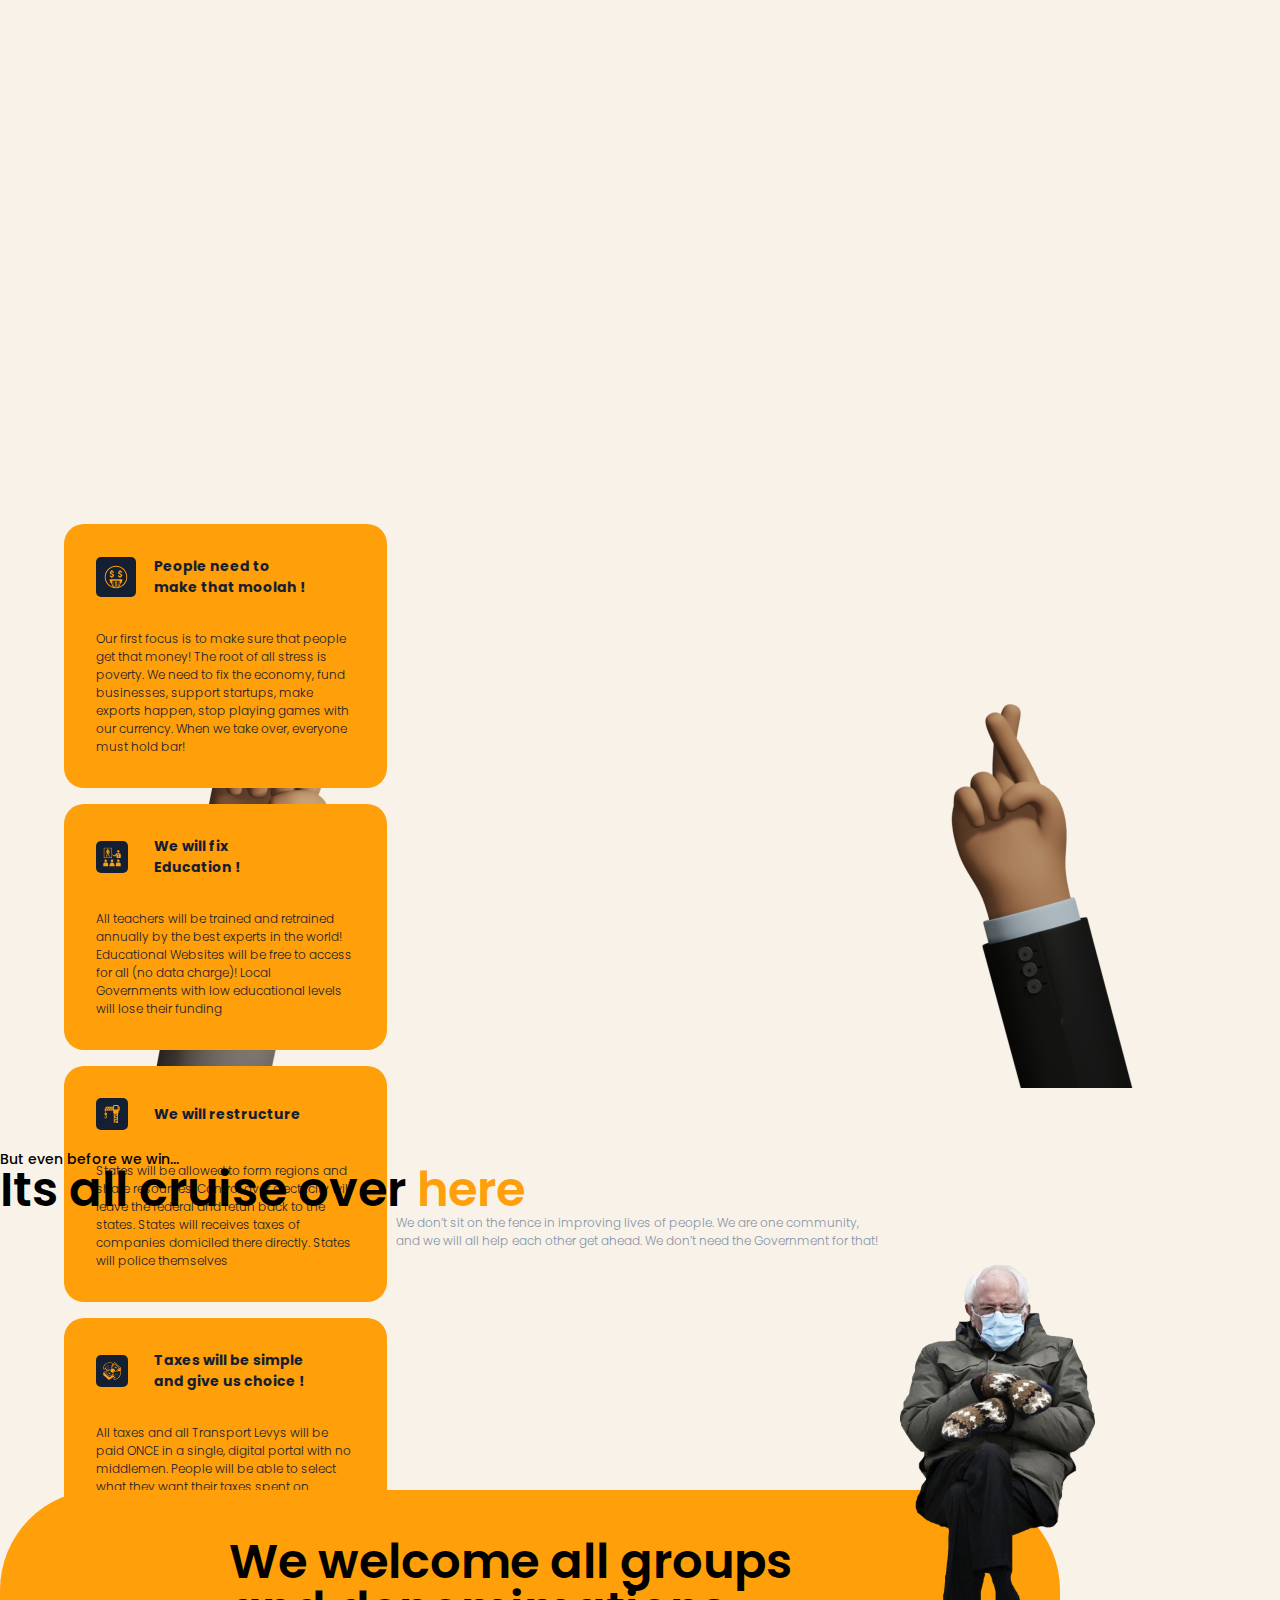
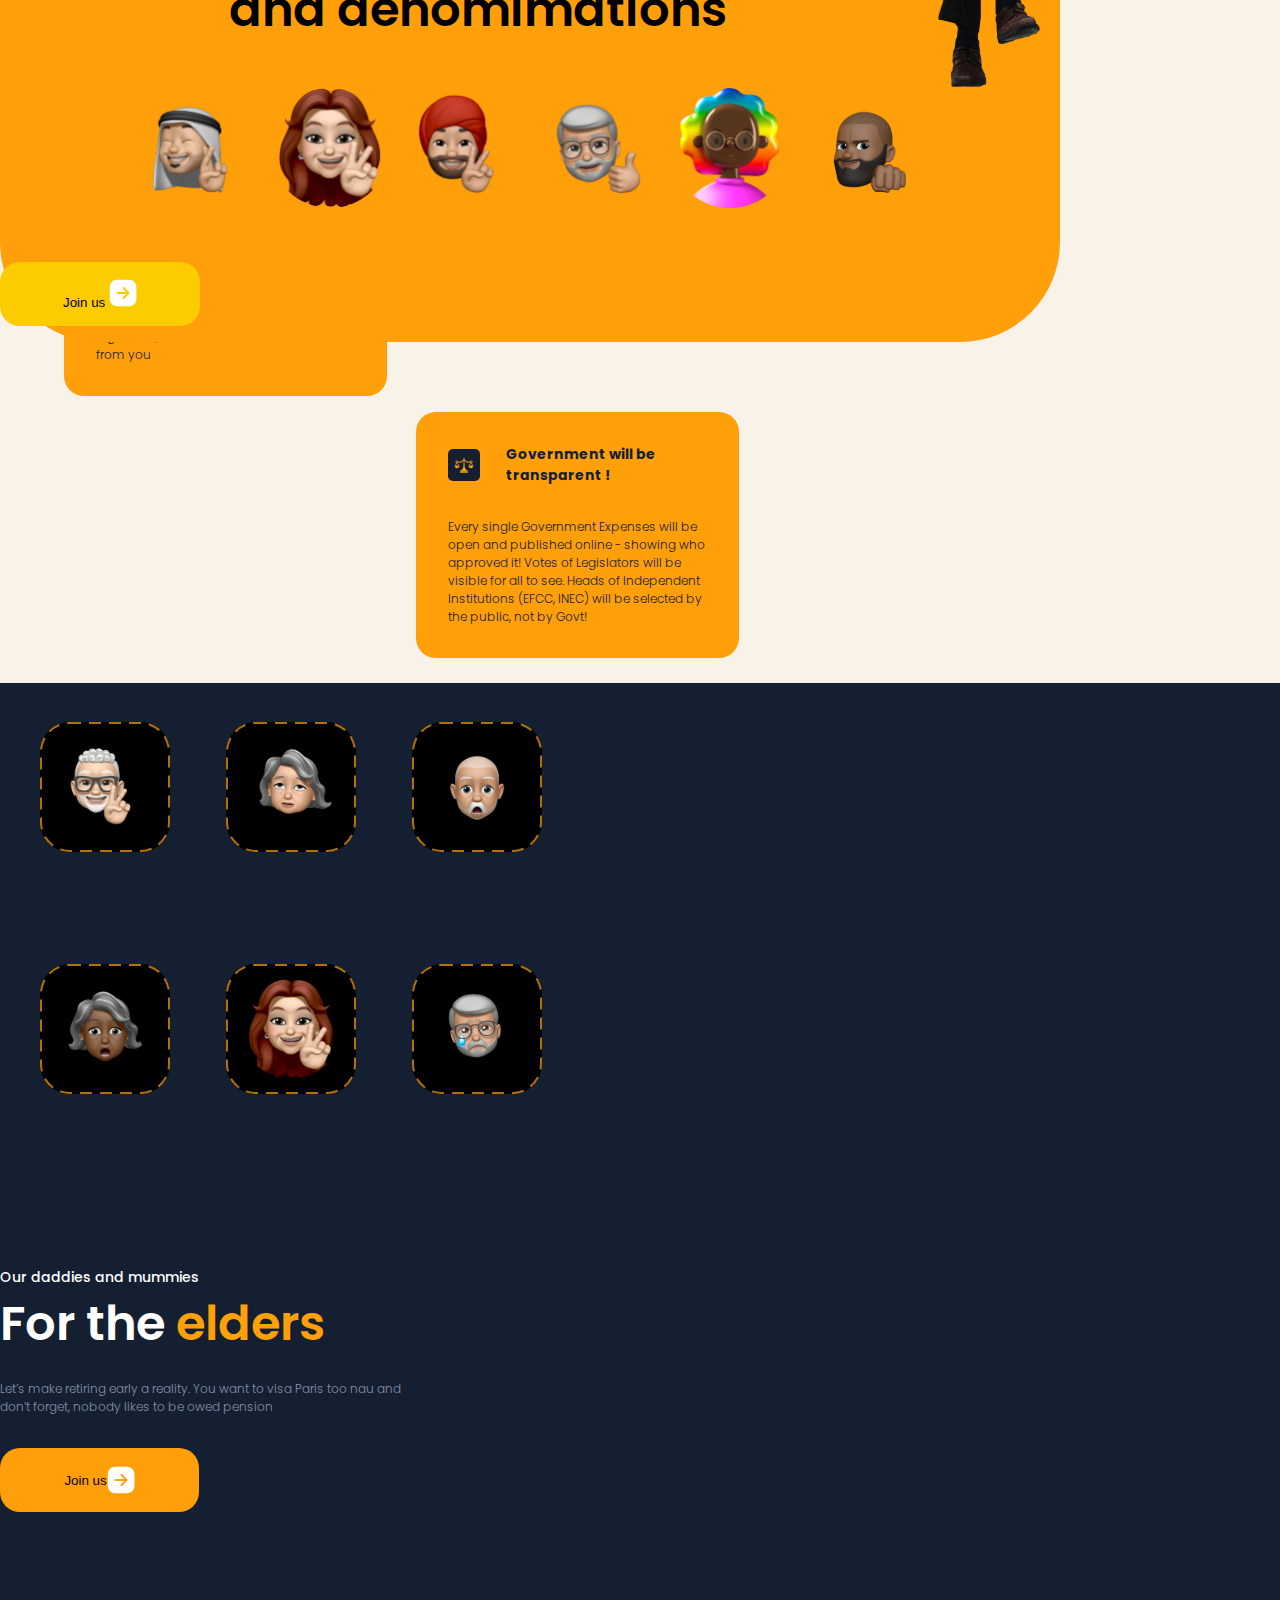
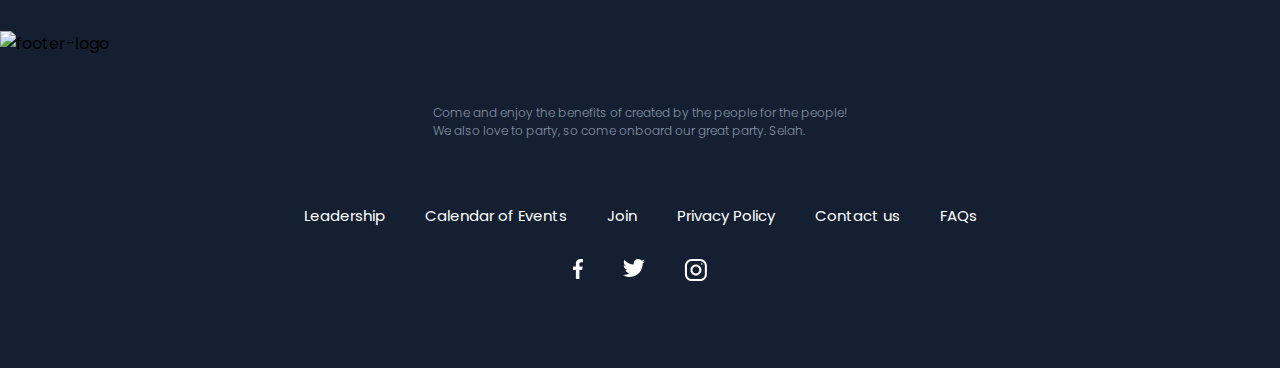
==== commit 14db872e: "editted cta section" ====
--- a/index.html
+++ b/index.html
@@ -122,7 +122,7 @@
         </section>
         <section class="cta">
             <div class="container text-center">
-                <!-- <img src="./assets/images/Musacae.svg" alt="emoji" class="cta__top-image"> -->
+                <img src="./assets/images/Musacae.svg" alt="emoji" class="cta__top-image">
                 <img src="./assets/images/7 29.svg" alt="cta-emoji" class="cta__emoji-1">
                 <h4 class="cta__heading">The party is <span class="intro__highlight">remote-first</span>
                     and <span class="intro__highlight">digital</span>. We meet on Zoom, we vote with our app!!!</h3>
@@ -132,12 +132,15 @@
             </div>
             <img src="./assets/images/Yellow in Jumper5.svg" alt="right-hand" class="right-hand">
             <img src="./assets/images/Yellow in Jumper.svg" alt="left-hand" class="left-hand">
+            <img src="./assets/images/Yellow in Jumper5.png" alt="cta img" class="mobile_left-hand">
+            <img src="./assets/images/Yellow in Jumper.png" alt="cta img" class="mobile_right-hand">
         </section>
         <section class="info">
             <img src="./assets/images/11.png" alt="info img" class="info__img1">
             <img src="./assets/images/Blue-in-Jumper9.svg" alt="info img" class="info__img2">
             <img src="./assets/images/12.png" alt="info img" class="info__img3">
             <img src="./assets/images/Light-brown-in-Jacket3.png" alt="info img" class="info__img4">
+            <img src="./assets/images/Blue-in-Jum9.png" alt="info img" class="info_moblie">
             <div class="container text-center">
                 <h4 class="info__heading">What will we do after when <span class="intro__highlight">we win?</span>.</h4>
                 <div class="row m-auto">
@@ -165,7 +168,8 @@
                             their funding
                         </p>
                     </div>
-                    <div class="col-md-12 col-lg-4 info__card">
+                    <span class="show-hide">show more</span>
+                    <div class="col-md-12 col-lg-4 info__card more-info">
                         <div class="card__heading">
                             <img src="./assets/images/Group 427318141 (1).svg" alt="emoji">
                             <h6>We will restructure</h6>
@@ -177,7 +181,7 @@
                             States will police themselves
                         </p>
                     </div>
-                    <div class="col-md-12 col-lg-4 info__card">
+                    <div class="col-md-12 col-lg-4 info__card more-info">
                         <div class="card__heading">
                             <img src="./assets/images/Group 427318141 (2).svg" alt="emoji">
                             <h6>Taxes will be simple and
@@ -189,7 +193,7 @@
                             to select what they want their taxes spent on.
                         </p>
                     </div>
-                    <div class="col-md-12 col-lg-4 info__card">
+                    <div class="col-md-12 col-lg-4 info__card more-info">
                         <div class="card__heading">
                             <img src="./assets/images/voting.svg" alt="emoji">
                             <h6>Voting will be digital</h6>
@@ -200,7 +204,7 @@
                             run from thugs!
                         </p>
                     </div>
-                    <div class="col-md-12 col-lg-4 info__card">
+                    <div class="col-md-12 col-lg-4 info__card more-info">
                         <div class="card__heading">
                             <img src="./assets/images/Group 427318141 (3).svg" alt="emoji">
                             <h6>You will own your land !</h6>
@@ -212,7 +216,7 @@
                         </p>
                     </div>
 
-                    <div class="col-md-12 col-lg-4 info__card last-card">
+                    <div class="col-md-12 col-lg-4 info__card last-card more-info">
                         <div class="card__heading">
                             <img src="./assets/images/Group 427318141 (4).svg" alt="emoji">
                             <h6>Government will be
@@ -336,6 +340,8 @@
     <script src="https://cdn.jsdelivr.net/npm/bootstrap@5.0.0-beta1/dist/js/bootstrap.bundle.min.js"
         integrity="sha384-ygbV9kiqUc6oa4msXn9868pTtWMgiQaeYH7/t7LECLbyPA2x65Kgf80OJFdroafW"
         crossorigin="anonymous"></script>
+    <script src="https://ajax.googleapis.com/ajax/libs/jquery/2.1.1/jquery.min.js"></script>
+    <script src="./assets/js/index.js"></script>
 </body>
 
 </html>--- a/assets/css/index.css
+++ b/assets/css/index.css
@@ -102,7 +102,7 @@
 .intro__paragraph {
   font-weight: var(--regular-font);
   margin: 2rem auto;
-  width: 456px;
+  width: 222px;
   font-size: 12px;
   line-height: 16px;
 }
@@ -160,23 +160,26 @@
 .cta {
   position: relative;
   max-width: 1440px;
-  height: 600px;
+  height: 896px;
   background-color: var(--secondary-clr);
 }
 
 .cta__top-image {
-  /* position: absolute; */
-  /* top: 0; */
-  /* left: 250px; */
-  /* bottom: -99.97%; */
+  z-index: -2;
+  position: absolute;
+  Width: 92.33px;
+  Height: 147.54px;
 }
 
 .cta__emoji-1 {
-  background: url('../images/Musacae.svg');
-  background-repeat: no-repeat;
-  /* position: absolute;
-  top: 84px;
-  left: 180px; */
+  z-index: 10;
+  margin-top: 4rem;
+  left: 30%;
+  right: 0%;
+  top: 0%;
+  bottom: 0%;
+  height: 166px;
+  width: 166px;
 }
 
 .cta h4 {
@@ -205,23 +208,34 @@
 }
 
 .cta__bottom-image {
-  /* position: relative; */
+  position: absolute;
+  bottom: 0%;
+  width: 380px;
+  height: 131.23px;
+  left: 5px;
+  z-index: 3;
   /* left: 59px;
-  top: 200px; */
+  top: 200px;*/
+}
+
+.mobile_left-hand {
+  position: absolute;
+  left: 0%;
+  bottom: 0%;
+}
+
+.mobile_right-hand {
+  position: absolute;
+  right: 0%;
+  bottom: 0%;
 }
 
 .right-hand {
-  position: absolute;
-  top: 230px;
-  left: -150px;
-  bottom: 0%;
+  display: none;
 }
 
 .left-hand {
-  position: absolute;
-  right: -5px;
-  top: 230px;
-  bottom: 0%;
+  display: none;
 }
 
 /* INFO SECTION */
@@ -229,7 +243,8 @@
 .info {
   padding: 3rem;
   /* height: 2201px; */
-  margin-bottom: 4rem
+  margin-bottom: 4rem;
+  position: relative;
 }
 
 .info__card {
@@ -246,6 +261,45 @@
   font-weight: 600;
   font-size: 21px;
   line-height: 24px;
+}
+
+.info__img1 {
+  width: 283.45px;
+  height: 159.44px;
+  position: absolute;
+  left: 0;
+  top: 0;
+  right: -14.22%;
+}
+
+.info__img2 {
+  display: none;
+}
+
+.info__img3 {
+  display: none;
+}
+
+.info__img4 {
+  display: none;
+}
+
+.info_moblie {
+  position: absolute;
+  right: 0%;
+  bottom: 0%;
+}
+
+.show-hide {
+  display: inline-block;
+}
+
+.more-info {
+  display: none;
+}
+
+.more-info.toggle {
+  display: block;
 }
 
 .card__heading {
@@ -264,7 +318,7 @@
 }
 
 .card__paragraph {
-  margin: 2rem 0 0 3.5rem;
+  /* margin: 2rem 0 0 3.5rem; */
   text-align: left;
   color: var(--secondary-clr);
   font-weight: 300;
@@ -664,15 +718,25 @@
   .cta__bottom-image {
     position: absolute;
     left: 159px;
-    top: 644px;
+    top: 600px;
+    width: 1197.82px;
+    height: 300px;
+  }
+  .mobile_left-hand {
+    display: none;
+  }
+  .mobile_right-hand {
+    display: none;
   }
   .right-hand {
+    display: block;
     position: absolute;
     left: 0px;
     top: 230px;
     bottom: 0%;
   }
   .left-hand {
+    display: block;
     position: absolute;
     /* left: 0%; */
     right: 0px;
@@ -694,27 +758,34 @@
     margin-top: 44rem;
   }
   .info__img1 {
+    display: block;
     position: absolute;
     left: 0;
     top: 0;
     right: -14.22%;
+    width: auto;
+    height: auto;
   }
   .info__img2 {
+    display: block;
     position: absolute;
     right: 0;
     top: 0%;
   }
   .info__img3 {
+    display: block;
     position: absolute;
     left: 1.44%;
-    /* right: -11.44%; */
-    /* top: 0%; */
     bottom: 0%;
   }
   .info__img4 {
+    display: block;
     position: absolute;
     right: 0%;
     bottom: 0%;
+  }
+  .info_moblie {
+    display: none;
   }
   .info__heading {
     width: auto;
@@ -722,6 +793,12 @@
     font-size: 48px;
     line-height: 48px;
     margin-bottom: 9rem;
+  }
+  .show-hide {
+    display: none;
+  }
+  .more-info {
+    display: block;
   }
   .info__card {
     margin: 1rem;
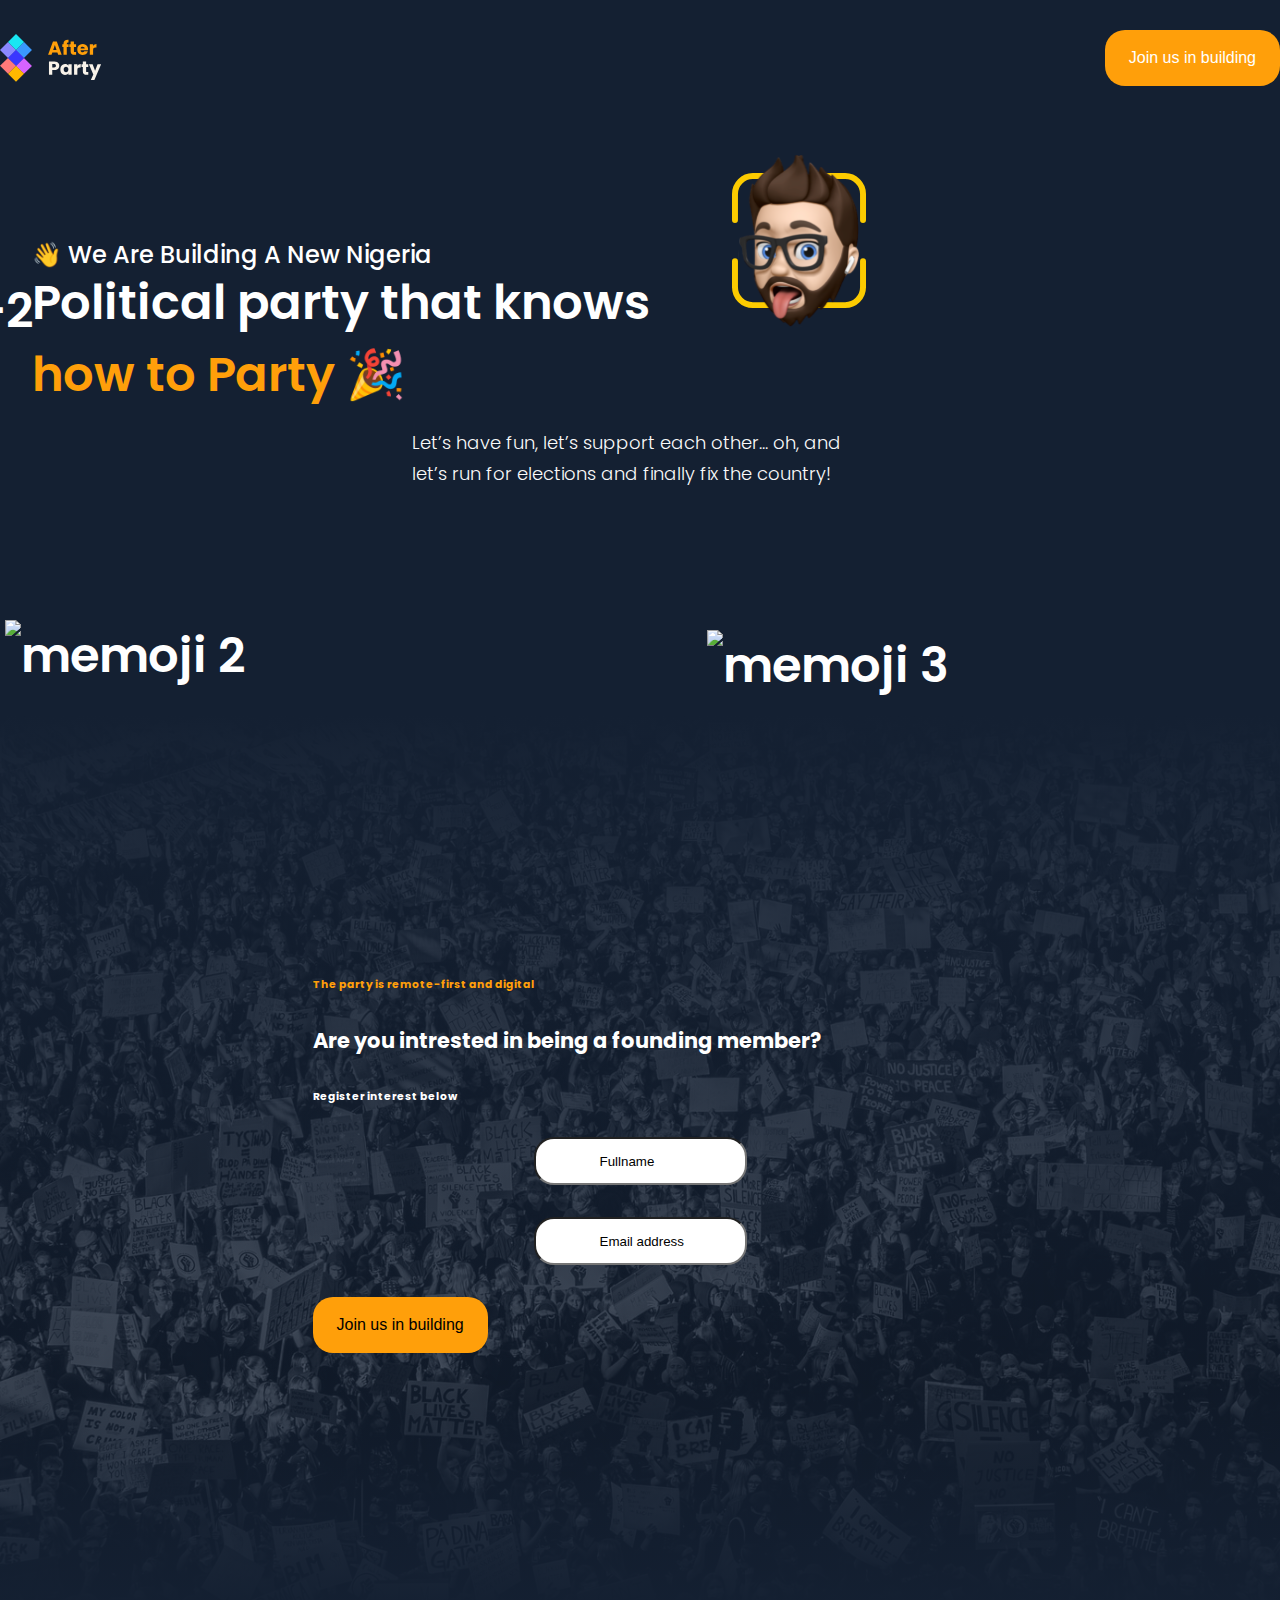
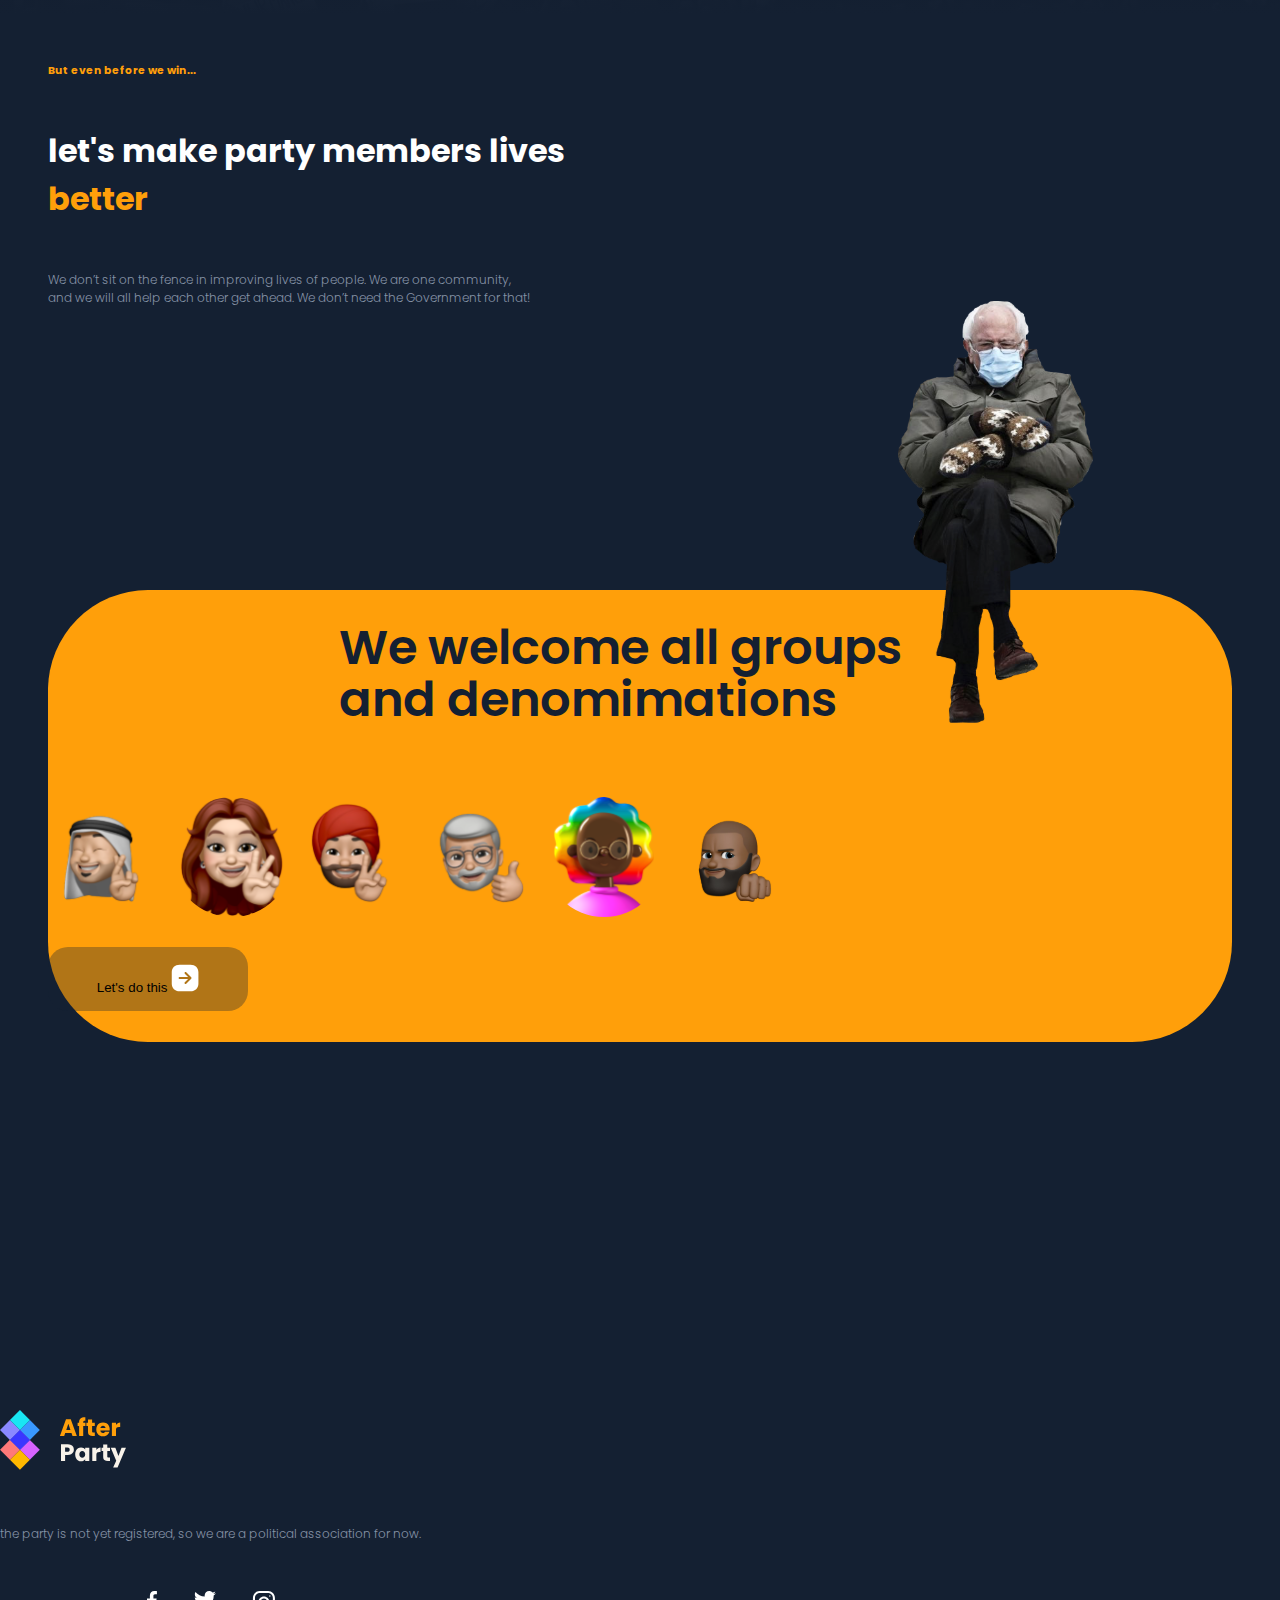
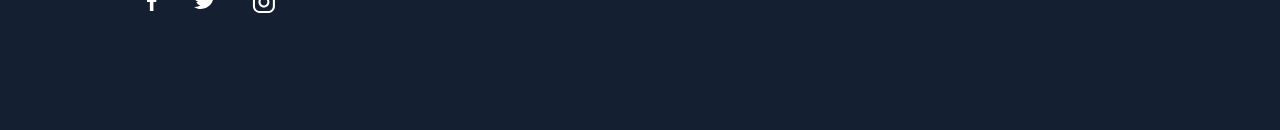
==== commit a8843bf2: "swapped index page" ====
--- a/index.html
+++ b/index.html
@@ -15,290 +15,80 @@
     <link rel="stylesheet" href="./assets/css/main.css">
     <!-- PAGE CSS -->
     <link rel="stylesheet" href="./assets/css/index.css">
-    <title>ParteAfterParty | Home</title>
+    <title>After Party | Homepage</title>
 </head>
 
 <body>
-    <!-- START YOUR CODE HERE -->
+    <!-- HEADER -->
+    <header class="">
+        <div class="container sectionOne">
+            <img src="./assets/images/logo-alt.svg" alt="nav-logo">
+            <button type="button" class="btn btn-primary btn-lg"><a href="#section3">Join us in
+                    building</a></button>
+        </div>
+    </header>
 
-    <!-- NAVBAR -->
-    <nav class="navbar navbar-expand-lg navbar-light">
+    <!-- SECTION TWO-->
+    <section class="sectionTwo">
+        <div class="container text-center">
+            <h6> &#128075; We Are Building A New Nigeria</h6>
+            <h1>Political party that knows<br><span class="highlight">how to Party 🎉</span>
+                <p>
+                    Let’s have fun, let’s support each other... oh, and let’s run for elections and finally fix the
+                    country!
+                </p>
+                <img src="./assets/images/pvc.svg" alt="emoji" class="memoji__1">
+                <img src="./assets/images/Memoji.svg" alt="memoji-2" class="memoji__2">
+                <img src="./assets/images/Memoji 2.svg" alt="memoji 2" class="memoji__3">
+                <img src="./assets/images/Memoji 3.png" alt='memoji 3' class="memoji__4">
+        </div>
+    </section>
+
+    <!-- SECTION THREE-->
+    <section class="sectionThree" id="section3">
+        <div class="container text-center">
+            <h6 class="highlight">The party is remote-first and digital</h6>
+            <h1>Are you intrested in being a founding member?</h1>
+            <form action="submit">
+                <h6>Register interest below</h6>
+
+                <input type="text" name="fullname" placeholder="Fullname" id="validationDefault01" required>
+                <input type="email" name="email" id="email" placeholder="Email address" required>
+                <button type="submit" class="btn btn-primary btn-lg">Join us in building</button>
+            </form>
+        </div>
+    </section>
+
+    <!-- SECTION FOUR-->
+    <section class="sectionFour">
         <div class="container">
-            <a class="navbar-brand" href="#">
-                <img src="./assets/images/logo.svg" alt="nav-logo">
-            </a>
-            <button class="navbar-toggler" type="button" data-bs-toggle="collapse" data-bs-target="#navbarNavDropdown"
-                aria-controls="navbarNavDropdown" aria-expanded="false" aria-label="Toggle navigation">
-                <span class="navbar-toggler-icon"></span>
-            </button>
-            <div class="collapse navbar-collapse" id="navbarNavDropdown">
-                <ul class="navbar-nav ml-auto">
-                    <li class="nav-item">
-                        <a class="nav-link" aria-current="page" href="#">Home</a>
-                    </li>
-                    <li class="nav-item">
-                        <a class="nav-link" href="#">About us</a>
-                    </li>
-                    <li class="nav-item">
-                        <a class="nav-link" href="#">Our Goal</a>
-                    </li>
+            <h6 class="highlight">But even before we win...</h6>
+            <h1>let's make party members lives <span class="highlight">better</span></h1>
+            <p>We don’t sit on the fence in improving lives of people. We are one community,
+                and we will all help each other get ahead. We don’t need the Government for that!</p>
+            <img src="./assets/images/bernie 2.svg" alt="img" class="bernie">
+            <div class="join__card text-center">
+                <h1>We welcome all groups and denomimations</h1>
+                <div class="join__emojis row">
+                    <img src="./assets/images/Ellipse 23.svg" alt="join-emoji">
+                    <img src="./assets/images/Ellipse 24.svg" alt="join-emoji">
+                    <img src="./assets/images/Ellipse 25.svg" alt="img">
+                    <img src="./assets/images/Ellipse 26.svg" alt="img">
+                    <img src="./assets/images/Ellipse 27.svg" alt="img">
+                    <img src="./assets/images/chris.svg" alt="img">
+                </div>
+                <button class="btn-primary">
+                    Let's do this <img src="./assets/images/Vector2.svg" alt="arrow-img">
+                </button>
+            </div>
+        </div>
+    </section>
 
-                </ul>
-                <div class="nav__buttons">
-                    <button type="button" class="btn btn-primary btn-lg">Get your free party card</button>
-                    <button type="button" class="btn btn-light">Login</button>
-
-                </div>
-
-            </div>
-            <button class="form-check form-switch">
-                <input class="form-check-input" type="checkbox" id="flexSwitchCheckDefault">
-                <label class="form-check-label" for="flexSwitchCheckDefault">
-                </label>
-            </button>
-        </div>
-    </nav>
-    <main>
-        <section class="intro">
-            <div class="container text-center">
-                <h6>Join The &#128075;</h6>
-                <h1>Political party that knows<br><span class="intro__highlight">how to Party 🎉</span>
-                    <p class=intro__paragraph>
-                        Let’s have fun, let’s catch cruise, let’s support each other... oh, and let’s take over the
-                        country!
-                    </p>
-
-            </div>
-
-            <img src="./assets/images/pvc.svg" alt="emoji" class="memoji__1">
-            <img src="./assets/images/Memoji.svg" alt="memoji-2" class="memoji__2">
-            <img src="./assets/images/Memoji 2.svg" alt="memoji 2" class="memoji__3">
-            <img src="./assets/images/Memoji 3.png" alt='memoji 3' class="memoji__4">
-        </section>
-        <section class="about">
-            <div class="container text-center">
-                <h2 class="about__heading">Kings, Queens, here is how to join The <span
-                        class="intro__highlight">Party</span>
-                </h2>
-                <p class="about__paragraph">
-                    first of all, <b>why join?</b> because we are a community of people who
-                    work together to support each other. It’s all about making sure we all grow,<br>
-                    not just about participating in elections.<br>
-                    Our best will be selected to go run elections and take over
-                    all the critical offices!
-                </p>
-                <div class="about-mobile">
-                    <div class=" about__image about__image-1">
-                        <img src="./assets/images/Ellipse 33.svg" alt="memoji" class="about__img">
-
-                        <h6>Click the buttton below</h6>
-                    </div>
-                    <div class=" about__image about__image-2">
-                        <img src="./assets/images/Ellipse 22.svg" alt="memoji" class="about__img">
-                        <h6>Generate your Party Card</h6>
-                    </div>
-                    <div class=" about__image about__image-3">
-                        <img src="./assets/images/Ellipse 32.svg" alt="memoji" class="about__img">
-                        <h6>That's it! <br>You're now a member</h6>
-                    </div>
-                    <div class=" about__image about__image-4">
-                        <img src="./assets/images/Ellipse 27 (1).svg" alt="memoji" class="about__img">
-                        <h6>Then.. <br>Get on Twitter</h6>
-                    </div>
-                    <div class=" about__image about__image-5">
-                        <img src="./assets/images/Ellipse 30.svg" alt="memoji" class="about__img">
-                        <h6>Bring one more <br>person to join us.</h6>
-                    </div>
-                    <div class=" about__image about__image-6">
-                        <img src="./assets/images/Ellipse 34.svg" alt="memoji" class="about__img">
-                        <h6>Maybe even get some elders <br>
-                            on board</h6>
-                    </div>
-                </div>
-                <!-- <img src="./assets/images/Group 427318131.svg" alt="about-desktop" class="d-none d-lg-block d-xl-block"> -->
-                <button type="button" class="btn btn-primary btn-lg">Create your member card <img
-                        src="./assets/images/Plus.svg" alt="plus-icon" class="plus-icon"></button>
-            </div>
-        </section>
-        <section class="cta">
-            <div class="container text-center">
-                <img src="./assets/images/Musacae.svg" alt="emoji" class="cta__top-image">
-                <img src="./assets/images/7 29.svg" alt="cta-emoji" class="cta__emoji-1">
-                <h4 class="cta__heading">The party is <span class="intro__highlight">remote-first</span>
-                    and <span class="intro__highlight">digital</span>. We meet on Zoom, we vote with our app!!!</h3>
-                    <button type="button" class="btn btn-light">Explore our calendar of events <img
-                            src="./assets/images/Vector.svg" alt="arrow-icon"></button>
-                    <img src="./assets/images/Group 42736.svg" alt="cta__bootom-image" class="cta__bottom-image">
-            </div>
-            <img src="./assets/images/Yellow in Jumper5.svg" alt="right-hand" class="right-hand">
-            <img src="./assets/images/Yellow in Jumper.svg" alt="left-hand" class="left-hand">
-            <img src="./assets/images/Yellow in Jumper5.png" alt="cta img" class="mobile_left-hand">
-            <img src="./assets/images/Yellow in Jumper.png" alt="cta img" class="mobile_right-hand">
-        </section>
-        <section class="info">
-            <img src="./assets/images/11.png" alt="info img" class="info__img1">
-            <img src="./assets/images/Blue-in-Jumper9.svg" alt="info img" class="info__img2">
-            <img src="./assets/images/12.png" alt="info img" class="info__img3">
-            <img src="./assets/images/Light-brown-in-Jacket3.png" alt="info img" class="info__img4">
-            <img src="./assets/images/Blue-in-Jum9.png" alt="info img" class="info_moblie">
-            <div class="container text-center">
-                <h4 class="info__heading">What will we do after when <span class="intro__highlight">we win?</span>.</h4>
-                <div class="row m-auto">
-                    <div class="col-md-12 col-lg-4 info__card">
-                        <div class="card__heading">
-                            <img src="./assets/images/moolah.svg" alt="emoji">
-                            <h6>People need to make
-                                that moolah !</h6>
-                        </div>
-                        <p class='card__paragraph'>
-                            Our first focus is to make sure that people get that money! The root of all stress
-                            is poverty. We need to fix the economy, fund businesses, support startups, make exports
-                            happen, stop playing games with our currency. When we take over, everyone must hold bar!
-                        </p>
-                    </div>
-                    <div class="col-md-12 col-lg-4 info__card">
-                        <div class="card__heading">
-                            <img src="./assets/images/Group 427318141.svg" alt="emoji">
-                            <h6>We will fix Education !</h6>
-                        </div>
-                        <p class='card__paragraph'>
-                            All teachers will be trained and retrained annually by the best experts in the world!
-                            Educational Websites will be free
-                            to access for all (no data charge)! Local Governments with low educational levels will lose
-                            their funding
-                        </p>
-                    </div>
-                    <span class="show-hide">show more</span>
-                    <div class="col-md-12 col-lg-4 info__card more-info">
-                        <div class="card__heading">
-                            <img src="./assets/images/Group 427318141 (1).svg" alt="emoji">
-                            <h6>We will restructure</h6>
-                        </div>
-                        <p class='card__paragraph'>
-                            States will be allowed to form regions and share resources. Control over electricity
-                            will leave the federal and retun back to the states. States will receives taxes of companies
-                            domiciled there directly.
-                            States will police themselves
-                        </p>
-                    </div>
-                    <div class="col-md-12 col-lg-4 info__card more-info">
-                        <div class="card__heading">
-                            <img src="./assets/images/Group 427318141 (2).svg" alt="emoji">
-                            <h6>Taxes will be simple and
-                                give us choice !</h6>
-                        </div>
-                        <p class='card__paragraph'>
-                            All taxes and all Transport Levys will be paid ONCE in a single, digital portal with no
-                            middlemen. People will be able
-                            to select what they want their taxes spent on.
-                        </p>
-                    </div>
-                    <div class="col-md-12 col-lg-4 info__card more-info">
-                        <div class="card__heading">
-                            <img src="./assets/images/voting.svg" alt="emoji">
-                            <h6>Voting will be digital</h6>
-                        </div>
-                        <p class='card__paragraph'>
-                            All voting will be electronic, and there will be secure vote-from-home for those who don’t
-                            want to stand under sun and
-                            run from thugs!
-                        </p>
-                    </div>
-                    <div class="col-md-12 col-lg-4 info__card more-info">
-                        <div class="card__heading">
-                            <img src="./assets/images/Group 427318141 (3).svg" alt="emoji">
-                            <h6>You will own your land !</h6>
-                        </div>
-                        <p class='card__paragraph'>
-                            Land will be owned by the people, once more, not the Government. Your land is your land is
-                            your land! Once digitally
-                            registered, Govt can not come and seize it from you
-                        </p>
-                    </div>
-
-                    <div class="col-md-12 col-lg-4 info__card last-card more-info">
-                        <div class="card__heading">
-                            <img src="./assets/images/Group 427318141 (4).svg" alt="emoji">
-                            <h6>Government will be
-                                transparent !</h6>
-                        </div>
-                        <p class='card__paragraph'>
-                            Every single Government Expenses will be open and published online - showing who
-                            approved it! Votes of Legislators will be visible for all to see. Heads of
-                            Independent Institutions (EFCC, INEC) will be selected by the public, not by Govt!
-                        </p>
-                    </div>
-                </div>
-            </div>
-        </section>
-        <section class="join">
-            <img src="./assets/images/bernie 2.svg" alt="img" class="bernie d-none d-lg-block">
-            <div class="container text-center">
-                <h6>But even before we win...</h6>
-                <h4>Its all cruise over <span class="intro__highlight">here</span></h4>
-                <p>We don’t sit on the fence in improving lives of people. We are one community, and we will all help
-                    each other get ahead.
-                    We don’t need the Government for that!</p>
-
-                <div class="join__card">
-                    <h4>We welcome all groups and denomimations</h4>
-                    <div class="join__emojis row">
-                        <img src="./assets/images/Ellipse 23.svg" alt="join-emoji">
-                        <img src="./assets/images/Ellipse 24.svg" alt="join-emoji">
-                        <img src="./assets/images/Ellipse 25.svg" alt="img">
-                        <img src="./assets/images/Ellipse 26.svg" alt="img">
-                        <img src="./assets/images/Ellipse 27.svg" alt="img">
-                        <img src="./assets/images/chris.svg" alt="img">
-                    </div>
-                    <button class="btn-primary">
-                        Join us <img src="./assets/images/Vector2.svg" alt="arrow-img">
-                    </button>
-                </div>
-            </div>
-        </section>
-        <section class="elders">
-            <div class="container">
-                <div class="row">
-                    <div class="elder__img col-md-12 col-lg-7">
-                        <div class="row">
-                            <img src="./assets/images/elders06.svg" alt="elder-emoji" class="elder__emoji">
-                            <img src="./assets/images/elders04.svg" alt="elder-emoji" class="elder__emoji">
-                            <img src="./assets/images/elders02.svg" alt="elder-emoji" class="elder__emoji">
-                        </div>
-                        <div class="row">
-                            <img src="./assets/images/elders05.svg" alt="elder-emoji" class="elder__emoji">
-                            <img src="./assets/images/elders03.svg" alt="elder-emoji" class="elder__emoji">
-                            <img src="./assets/images/elders01.svg" alt="elder-emoji" class="elder__emoji">
-                        </div>
-                    </div>
-                    <div class="elder__join col-md-12 col-lg-5">
-                        <h6>Our daddies and mummies</h6>
-                        <h2>For the <span class="intro__highlight">elders</span></h2>
-                        <p>Let’s make retiring early a reality. You want to visa Paris too nau and don’t forget, nobody
-                            likes to be owed pension</p>
-                        <button class="btn-primary">
-                            Join us <img src="./assets/images/Vector2.svg" alt="arrow-img">
-                        </button>
-                    </div>
-                </div>
-            </div>
-        </section>
-    </main>
-    <section class="footer text-center">
-        <div class="container">
-            <img src="./assets/images/footer-logo.svg" alt="footer-logo" class="footer-logo">
-
-            <p class="footer__paragraph">Come and enjoy the benefits of created by the people for the people!
-                We also love to party, so come onboard our great party. Selah.</p>
-
-            <ul class="footer__links">
-                <li><a href="#">Leadership</a></li>
-                <li><a href="#">Calendar of Events</a></li>
-                <li><a href="#">Join</a></li>
-                <li><a href="#">Privacy Policy</a></li>
-                <li><a href="#">Contact us</a></li>
-                <li><a href="#">FAQs</a></li>
-            </ul>
+    <!-- SECTION FIVE-->
+    <footer class="sectionFive">
+        <div class="container text-center">
+            <img src="./assets/images/logo-alt.svg" alt="nav-logo">
+            <p>the party is not yet registered, so we are a political association for now.</p>
 
             <div class="social__links">
                 <a href="#"><svg width="10" height="20" viewBox="0 0 10 20" fill="none"
@@ -328,20 +118,8 @@
                 </a>
             </div>
         </div>
-    </section>
-    <!-- FOOTER -->
-    <!-- <footer class="text-center">
 
-    </footer> -->
-
-
-    <!-- END -->
-    <!-- BOOTSTRAP JS -->
-    <script src="https://cdn.jsdelivr.net/npm/bootstrap@5.0.0-beta1/dist/js/bootstrap.bundle.min.js"
-        integrity="sha384-ygbV9kiqUc6oa4msXn9868pTtWMgiQaeYH7/t7LECLbyPA2x65Kgf80OJFdroafW"
-        crossorigin="anonymous"></script>
-    <script src="https://ajax.googleapis.com/ajax/libs/jquery/2.1.1/jquery.min.js"></script>
-    <script src="./assets/js/index.js"></script>
+    </footer>
 </body>
 
 </html>--- a/assets/css/index.css
+++ b/assets/css/index.css
@@ -1,988 +1,538 @@
-@import url('https://fonts.googleapis.com/css2?family=Poppins:wght@300;400;500;600;700&display=swap');
 :root {
-  /* COLORS */
-  --primary-clr: #ff9f0a;
-  --secondary-clr: #142032;
-  --gray-clr: #8692a6;
-  --white-clr: #ffffff;
-  /* FONT */
-  --light-font: 300;
-  --regular-font: 400;
-  --medium-font: 500;
-  --semi-bold-font: 600;
-  --bold-font: 700;
-}
-
-.navbar-brand {
-  order: 2 !important;
-  margin-left: 2rem;
-}
-
-.form-switch {
-  order: 3;
-}
-
-.navbar-toggler {
-  order: 1;
-}
-
-.navbar-collapse {
-  z-index: 40;
-  order: 4;
-  background-color: var(--white-clr);
-}
-
-.nav__buttons {
-  display: flex;
-  flex-direction: column;
-}
-
-nav .form-switch {
-  cursor: pointer;
-  margin-left: 0;
-  border: 0;
-  background: transparent;
-}
-
-.form-check-input:checked {
-  background-color: var(--primary-clr);
-  border-color: var(--secondary-clr);
-}
-
-/* INTRO */
-
-.intro {
-  padding: 6rem 0;
-}
-
-.memoji__1, .memoji__2, .memoji__3, .memoji__4 {
-  height: 70px;
-}
-
-.memoji__1 {
-  position: absolute;
-  /* top: 3rem;
-    right: 15rem; */
-  left: 350px;
-  top: 145px;
-}
-
-.memoji__2 {
-  position: absolute;
-  top: 145px;
-  left: 10px;
-}
-
-.memoji__3 {
-  position: absolute;
-  top: 350px;
-  left: 40px;
-}
-
-.memoji__4 {
-  position: absolute;
-  top: 350px;
-  left: 300px;
-}
-
-.intro h6 {
-  color: var(--gray-clr)
-}
-
-.intro h1 {
-  font-weight: var(--semi-bold-font);
-  font-size: 21px;
-  line-height: 32px;
-}
-
-.intro__highlight {
-  color: var(--primary-clr)
-}
-
-.intro__paragraph {
-  font-weight: var(--regular-font);
-  margin: 2rem auto;
-  width: 222px;
-  font-size: 12px;
-  line-height: 16px;
-}
-
-/* main {
-  position: relative;
-  height: 56px;
-
-}  */
-
-.about__heading {
-  width: 323px;
-  margin: 0 auto;
-  line-height: 32px;
-  font-size: 21px;
-  font-weight: var(--semi-bold-font);
-}
-
-.about__paragraph {
-  width: 333px;
-  margin: 2rem auto;
-  font-size: 12px;
-  line-height: 18px;
-  font-weight: var(--regular-font);
-  text-transform: capitalize;
-}
-
-.about__image {
-  margin-bottom: 3rem;
-}
-
-.about__img {
-  background-color: rgba(255, 157, 10, 0.486);
-  background-size: 145px 145px;
-  border-radius: 50%;
-  padding: 2rem;
-  margin-bottom: 1rem;
-}
-
-.about .btn-lg {
-  border-radius: 20px;
-  background-color: var(--primary-clr);
-  padding: 15px 38px;
-  border: none;
-  margin-bottom: 3rem;
-}
-
-.plus-icon {
-  margin-left: 1rem;
-  margin-bottom: 0.2rem;
-}
-
-/* CTA SECTION */
-
-.cta {
-  position: relative;
-  max-width: 1440px;
-  height: 896px;
-  background-color: var(--secondary-clr);
-}
-
-.cta__top-image {
-  z-index: -2;
-  position: absolute;
-  Width: 92.33px;
-  Height: 147.54px;
-}
-
-.cta__emoji-1 {
-  z-index: 10;
-  margin-top: 4rem;
-  left: 30%;
-  right: 0%;
-  top: 0%;
-  bottom: 0%;
-  height: 166px;
-  width: 166px;
-}
-
-.cta h4 {
-  color: var(--white-clr)
-}
-
-.cta .btn-light {
-  background: transparent;
-  border: none;
-  color: var(--white-clr);
-  /* position: absolute; */
-  left: 50px;
-  top: 500px;
-  margin-bottom: 2rem;
-}
-
-.cta__heading {
-  /* position: absolute; */
-  top: 361px;
-  width: 311px;
-  margin: 3rem auto;
-  left: 60px;
-  font-size: 21px;
-  line-height: 31.5px;
-  font-weight: var(--semi-bold-font);
-}
-
-.cta__bottom-image {
-  position: absolute;
-  bottom: 0%;
-  width: 380px;
-  height: 131.23px;
-  left: 5px;
-  z-index: 3;
-  /* left: 59px;
-  top: 200px;*/
-}
-
-.mobile_left-hand {
-  position: absolute;
-  left: 0%;
-  bottom: 0%;
-}
-
-.mobile_right-hand {
-  position: absolute;
-  right: 0%;
-  bottom: 0%;
-}
-
-.right-hand {
-  display: none;
-}
-
-.left-hand {
-  display: none;
-}
-
-/* INFO SECTION */
-
-.info {
-  padding: 3rem;
-  /* height: 2201px; */
-  margin-bottom: 4rem;
-  position: relative;
-}
-
-.info__card {
-  width: 323px;
-  margin: 1rem auto;
-  padding: 2rem;
-  border-radius: 20px;
-  background-color: var(--primary-clr);
-}
-
-.info__heading {
-  margin: 0 auto;
-  width: 244px;
-  font-weight: 600;
-  font-size: 21px;
-  line-height: 24px;
-}
-
-.info__img1 {
-  width: 283.45px;
-  height: 159.44px;
-  position: absolute;
-  left: 0;
-  top: 0;
-  right: -14.22%;
-}
-
-.info__img2 {
-  display: none;
-}
-
-.info__img3 {
-  display: none;
-}
-
-.info__img4 {
-  display: none;
-}
-
-.info_moblie {
-  position: absolute;
-  right: 0%;
-  bottom: 0%;
-}
-
-.show-hide {
-  display: inline-block;
-}
-
-.more-info {
-  display: none;
-}
-
-.more-info.toggle {
-  display: block;
-}
-
-.card__heading {
-  display: flex;
-  justify-content: space-between;
-  align-items: center;
-}
-
-.card__heading h6 {
-  margin-right: 1rem;
-  text-align: left;
-  width: 153px;
-  font-size: 14px;
-  line-height: 21px;
-  color: var(--secondary-clr);
-}
-
-.card__paragraph {
-  /* margin: 2rem 0 0 3.5rem; */
-  text-align: left;
-  color: var(--secondary-clr);
-  font-weight: 300;
-  font-size: 12px;
-  line-height: 18px;
-}
-
-/* JOIN Section */
-
-.join {
-  position: relative;
-}
-
-.bernie {
-  position: absolute;
-  left: 900px;
-  top: 113px;
-}
-
-.join__card {
-  padding: 3rem 0;
-  margin-top: 5rem;
-  width: 377px;
-  height: 391px;
-  border-radius: 100px;
-  background-color: var(--primary-clr);
-}
-
-.join__card h4 {
-  width: 214.46px;
-  margin: 0 auto;
-  font-weight: 600;
-  font-size: 16px;
-  line-height: 21px;
-  color: #000000;
-}
-
-.join__emojis {
-  display: flex;
-  justify-content: space-around;
-  align-items: center;
-  align-content: center;
-  width: 321px;
-  height: 189.22px;
-  margin: 1rem auto;
-}
-
-.join__emojis img {
-  width: 84.47px;
-  height: 84.47px;
-}
-
-.join__card .btn-primary {
-  /* width: 93.5px;
-  height: 28.68px; */
-  padding: 0.8rem;
-  background: #FCCB00;
-  border: none;
-  border-radius: 20px;
-}
-
-/* ELDER SECTION */
-
-.elders {
-  display: flex;
-  justify-content: start;
-  align-items: center;
-}
-
-.elders {
-  /* max-width: 1440px; */
-  /* height: 418px; */
-  margin-top: 3rem;
-  padding: 3rem 0;
-  background-color: var(--secondary-clr);
-}
-
-.elder__img .row {
-  display: flex;
-  justify-content: space-evenly;
-}
-
-.elder__emoji {
-  width: 80px;
-  height: 80px;
-  /* margin: 1rem 1.5rem; */
-}
-
-.elders h6 {
-  font-weight: 500;
-  font-size: 11px;
-  line-height: 11px;
-  text-align: center;
-  color: var(--white-clr);
-  margin-bottom: 1rem;
-}
-
-.elders h2 {
-  font-weight: 600;
-  font-size: 21px;
-  line-height: 21px;
-  text-align: center;
-  color: var(--white-clr);
-  margin-bottom: 2rem;
-}
-
-.elders p {
-  font-weight: 300;
-  font-size: 11px;
-  line-height: 16px;
-  width: 322px;
-  text-align: center;
-  margin: 2rem auto;
-}
-
-.elders .btn-primary {
-  display: flex;
-  justify-content: center;
-  align-items: center;
-  margin: 0 auto;
-  padding: 10px 16px;
-  /* width: 150px;
-  height: 30px; */
-  background: var(--primary-clr);
-  border: none;
-  border-radius: 20px;
-}
-
-/* FOOTER */
-
-footer {
-  position: absolute;
-  width: 100vw;
-  height: 553px;
-  bottom: 0;
-  left: 0px;
-  right: 0px;
-  padding: 3rem 0 7rem 0;
-  background-color: var(--secondary-clr);
-}
-
-.footer {
-  padding: 3rem 0 3rem 0;
-  background-color: var(--secondary-clr);
-}
-
-.footer__paragraph {
-  margin: 1rem auto;
-  line-height: 18px;
-  font-size: 12px;
-  /* width: 380px; */
-  font-weight: var(--light-font);
-}
-
-.footer__links a {
-  color: var(--white-clr) !important;
-}
-
-.footer__links a:hover {
-  color: var(--primary-clr) !important;
-}
-
-.footer__links {
-  font-weight: var(--regular-font);
-  font-size: 15px;
-  margin: 0 auto;
-  display: flex;
-  flex-direction: column;
-  justify-content: space-between;
-  padding: 0;
-}
-
-.footer__links li {
-  margin-top: 1rem;
-}
-
-.social__links {
-  margin: 2rem auto;
-  width: 133.96px;
-  display: flex;
-  justify-content: space-between;
-}
-
-.social__links path:hover {
-  fill: var(--primary-clr)
-}
-
-/* Medium devices (tablets, 768px and up) */
-
-@media (min-width: 768px) {
-  /* NAVBAR */
-  .navbar-brand {
-    order: 1 !important;
-  }
-  .form-switch {
-    order: 3 !important;
-  }
-  .navbar-collapse {
-    background-color: transparent;
-    order: 2 !important;
-  }
-  nav .container {
-    height: 115px;
+    /* COLORS */
+    --secondary-clr: #ff9f0a;
+    --primary-clr: #142032;
+    --gray-clr: #8692a6;
+    --white-clr: #ffffff;
+    /* FONT */
+    --light-font: 300;
+    --regular-font: 400;
+    --medium-font: 500;
+    --semi-bold-font: 600;
+    --bold-font: 700;
+}
+
+.highlight {
+    color: var(--secondary-clr)
+}
+
+/* section {
+    max-width: 1440px;
+} */
+
+header {
+    background-color: var(--primary-clr);
+}
+
+.sectionOne {
+    /* width: 1440px; */
     display: flex;
     justify-content: space-between;
     align-items: center;
-  }
-  .ml-auto {
-    margin-left: auto !important;
-  }
-  .nav-item {
-    font-weight: var(--medium-font) !important;
-  }
-  .nav-link {
-    margin-left: 2rem !important;
-  }
-  nav .form-switch {
-    cursor: pointer;
-    margin-left: 2rem;
-    border: 0;
-    background: transparent;
-  }
-  .nav__buttons {
-    margin-left: 4rem;
-    flex-direction: row;
-  }
-  .nav__buttons button {
-    margin-left: 2rem;
-  }
-  .nav__buttons .btn-primary {
-    background-color: var(--primary-clr);
+    height: 115px;
+    position: relative;
+}
+
+.sectionOne img {
+    height: 3rem;
+}
+
+.sectionOne button {
+    background-color: var(--secondary-clr);
     border: none;
     border-radius: 20px;
     font-weight: var(--medium-font);
-    font-size: 16px;
+    font-size: 12px;
     line-height: 16px;
-    width: 241px;
-  }
-  .nav__buttons .btn-primary:hover {
-    color: var(--secondary-clr);
-  }
-  .nav__buttons .btn-light:hover {
-    border: 1px solid var(--secondary-clr)
-  }
-  /* INTRO */
-  .intro {
-    position: relative;
-    height: 745px;
-    padding: 4rem 0;
-  }
-  .intro h6 {
-    color: var(--gray-clr)
-  }
-  .intro h1 {
-    font-weight: var(--semi-bold-font);
-    font-size: 48px;
-    line-height: 72px;
-  }
-  .intro__highlight {
-    color: var(--primary-clr)
-  }
-  .intro__paragraph {
-    font-weight: var(--regular-font);
-    margin: 3rem auto;
-    width: 416px;
-    font-size: 18px;
-    line-height: 21px;
-  }
-  .memoji__1, .memoji__2, .memoji__3, .memoji__4 {
-    height: auto;
-  }
-  .memoji__1 {
-    position: absolute;
-    left: 1000px;
-    top: 80px;
-  }
-  .memoji__2 {
-    position: absolute;
-    top: 80px;
-    left: 150px;
-  }
-  .memoji__3 {
-    position: absolute;
-    top: 350px;
-    left: 450px;
-  }
-  .memoji__4 {
-    position: absolute;
-    top: 370px;
-    left: 850px;
-  }
-  /* ABOUT SECTION */
-  .about {
-    position: relative;
-    height: 1100px;
-    /* padding: 0 0 50rem 0; */
-  }
-  .about__heading {
-    width: 789px;
-    margin: 0 auto;
-    font-size: 36px;
-    line-height: 48px;
-  }
-  .about__paragraph {
-    width: 688px;
+    padding: 15px 14px;
+}
+
+.sectionOne button:hover {
+    background-color: #ff9d0aa8;
+    border: none;
+}
+
+.sectionOne a {
+    color: #ffffff !important;
+}
+
+/* SECTION TWO */
+
+.memoji__1, .memoji__2, .memoji__3, .memoji__4 {
+    height: 70px;
+}
+
+.memoji__1 {
+    position: relative;
+    left: 220px;
+    top: -250px;
+}
+
+.memoji__2 {
+    position: relative;
+    top: -250px;
+    left: -100px;
+}
+
+.memoji__3 {
+    position: relative;
+    top: 8px;
+    left: 80px;
+}
+
+.memoji__4 {
+    position: relative;
+    top: 10px;
+    left: -200px;
+}
+
+.sectionTwo {
+    background-color: var(--primary-clr);
+    /* width: 1440px; */
+    height: 400px;
+    padding: 8rem 2rem;
+}
+
+.sectionTwo h6 {
+    color: var(--white-clr);
+    font-weight: 500;
+    font-size: 14px;
+    line-height: 24px;
+}
+
+.sectionTwo h1 {
+    color: var(--white-clr);
+    font-weight: 600;
+    font-size: 21px;
+    line-height: 32px;
+}
+
+.sectionTwo p {
+    width: 300px;
+    font-size: 12px;
+    line-height: 16px;
+    font-weight: var(--light-font);
+    margin: 1rem auto;
+    color: #FAFAFA;
+}
+
+/* SECTION THREE */
+
+.sectionThree {
+    height: 900px;
+    display: flex;
+    justify-content: center;
+    align-items: center;
+    background-image: url('../images/Rectangle\ 11828.svg');
+    background-size: cover;
+    background-repeat: no-repeat;
+}
+
+.sectionThree h1 {
+    width: 355px;
+    font-size: 21px;
+    line-height: 32px;
     margin: 2rem auto;
-    font-size: 18px;
-    line-height: 27px;
-  }
-  .about__image {
-    margin-bottom: 0;
-  }
-  .about__image-1 {
-    position: absolute;
-    left: 118px;
-    top: 432px;
-  }
-  .about__image-2 {
-    position: absolute;
-    left: 377px;
-    top: 569px;
-  }
-  .about__image-3 {
-    position: absolute;
-    left: 626px;
-    top: 459px;
-  }
-  .about__image-4 {
-    position: absolute;
-    left: 961px;
-    top: 299px;
-  }
-  .about__image-5 {
-    position: absolute;
-    left: 1146px;
-    top: 494px;
-  }
-  .about__image-6 {
-    position: absolute;
-    left: 874px;
-    top: 691px;
-  }
-  .about .btn-lg {
-    position: absolute;
-    left: 543px;
-    top: 969px;
+    color: var(--white-clr);
+}
+
+form h6 {
+    color: var(--white-clr);
+}
+
+input {
+    display: block;
+    margin: 2rem auto;
+    height: 3rem;
     border-radius: 20px;
+    padding-left: 2rem;
+}
+
+input::placeholder {
+    /* padding-left: 3rem; */
+    color: #000000;
+}
+
+.sectionThree button {
+    padding: 15px 14px;
+    background-color: var(--secondary-clr);
+    border-radius: 20px;
+    border: none;
+    font-weight: 500;
+    font-size: 12px;
+    line-height: 16px;
+}
+
+.sectionThree button:hover {
+    background-color: #ff9d0a94;
+}
+
+/* SECTION FOUR */
+
+.sectionFour {
+    position: relative;
+    padding: 3rem;
     background-color: var(--primary-clr);
-    padding: 15px 38px;
-    border: none;
-  }
-  .plus-icon {
-    margin-left: 1rem;
-    margin-bottom: 0.2rem;
-  }
-  /* CTA SECTION */
-  .cta {
-    position: relative;
-    max-width: 1440px;
-    height: 900px;
-    background-color: var(--secondary-clr);
-  }
-  .cta__top-image {
-    position: absolute;
-    /* left: 104.11%; */
-    /* right: -104.11%; */
-    top: 0;
-    left: 643px;
-    /* bottom: -99.97%; */
-  }
-  .cta__emoji-1 {
-    position: absolute;
-    top: 0px;
-    left: 643px;
-  }
-  .cta h4 {
-    color: var(--white-clr)
-  }
-  .cta .btn-light {
-    background: transparent;
-    border: none;
+}
+
+.sectionFour h1 {
+    width: 320px;
+    margin: 3rem 0;
     color: var(--white-clr);
-    position: absolute;
-    left: 550px;
-    top: 600px;
-  }
-  .cta__heading {
-    position: absolute;
-    top: 361px;
-    width: 710px;
-    margin: 0 auto;
-    left: 360px;
-    font-size: 48px;
-    line-height: 72px;
-    font-weight: var(--semi-bold-font);
-  }
-  .cta__bottom-image {
-    position: absolute;
-    left: 159px;
-    top: 600px;
-    width: 1197.82px;
-    height: 300px;
-  }
-  .mobile_left-hand {
-    display: none;
-  }
-  .mobile_right-hand {
-    display: none;
-  }
-  .right-hand {
-    display: block;
-    position: absolute;
-    left: 0px;
-    top: 230px;
-    bottom: 0%;
-  }
-  .left-hand {
-    display: block;
-    position: absolute;
-    /* left: 0%; */
-    right: 0px;
-    top: 230px;
-    bottom: 0%;
-  }
-  /* INFO SECTION */
-  .info {
-    max-width: 1440px;
-    height: 1428px;
-    /* padding-top: 16rem; */
-    position: relative;
-  }
-  .info .container {
-    margin-top: 4rem;
-    position: relative;
-  }
-  .info .row {
-    margin-top: 44rem;
-  }
-  .info__img1 {
-    display: block;
-    position: absolute;
-    left: 0;
-    top: 0;
-    right: -14.22%;
-    width: auto;
-    height: auto;
-  }
-  .info__img2 {
-    display: block;
-    position: absolute;
-    right: 0;
-    top: 0%;
-  }
-  .info__img3 {
-    display: block;
-    position: absolute;
-    left: 1.44%;
-    bottom: 0%;
-  }
-  .info__img4 {
-    display: block;
-    position: absolute;
-    right: 0%;
-    bottom: 0%;
-  }
-  .info_moblie {
-    display: none;
-  }
-  .info__heading {
-    width: auto;
-    font-weight: 600;
-    font-size: 48px;
-    line-height: 48px;
-    margin-bottom: 9rem;
-  }
-  .show-hide {
-    display: none;
-  }
-  .more-info {
-    display: block;
-  }
-  .info__card {
-    margin: 1rem;
-    width: 323px;
-    padding: 2rem;
-    border-radius: 20px;
-    background-color: var(--primary-clr);
-  }
-  .card__heading {
-    display: flex;
-    justify-content: space-between;
-    align-items: center;
-  }
-  .card__heading h6 {
-    margin-right: 3rem;
-    text-align: left;
-    width: 153px;
-    font-size: 14px;
-    line-height: 21px;
-    color: var(--secondary-clr);
-  }
-  .card__paragraph {
-    margin: 2rem 0 0 0;
-    text-align: left;
-    color: var(--secondary-clr);
+}
+
+.sectionFour p {
     font-weight: 300;
     font-size: 12px;
     line-height: 18px;
-  }
-  .last-card {
-    margin-left: 23rem;
-  }
-  /* JOIN SECTION */
-  .join {
-    max-width: 1440px;
-    height: 1083px;
-  }
-  .join h6 {
-    font-weight: 500;
-    font-size: 14px;
-    line-height: 14px;
-  }
-  .join h4 {
+    width: 289px;
+    margin-bottom: 4rem;
+}
+
+.join__card {
+    padding: 9rem 0 0rem 0;
+    margin: 0 auto;
+    /* width: 310px; */
+    /* height: 491px; */
+    height: 591px;
+    border-radius: 50px;
+    background-color: var(--secondary-clr);
+}
+
+.join__card h1 {
+    width: 250px;
+    font-size: 21px;
+    line-height: 32px;
+    margin: 0 auto;
     font-weight: 600;
-    font-size: 48px;
-    line-height: 48px;
-  }
-  .join p {
-    width: 489px;
-    font-weight: 300;
-    font-size: 12px;
-    line-height: 18px;
-    margin: 0 auto;
-  }
-  .join__card {
-    padding: 3rem 0;
-    margin-top: 15rem;
-    width: 1060px;
-    height: 452px;
-    border-radius: 100px;
-    background-color: var(--primary-clr);
-  }
-  .join__card h4 {
-    width: 603px;
-    margin: 0 auto;
     color: #000000;
-  }
-  .join__emojis {
+}
+
+.join__emojis {
     display: flex;
     justify-content: space-around;
     align-items: center;
     align-content: center;
-    width: 800px;
-    height: 100px;
-    margin: 4rem auto;
-  }
-  .join__emojis img {
-    width: 120px;
-    height: 120px;
-  }
-  .join__card .btn-primary {
-    width: 200px;
-    height: 64px;
-    background: #FCCB00;
+    width: 321px;
+    height: 189.22px;
+    margin: 1rem auto;
+}
+
+.join__emojis img {
+    width: 84.47px;
+    height: 84.47px;
+}
+
+.join__card .btn-primary {
+    padding: 0.8rem;
+    background: #14203255;
     border: none;
     border-radius: 20px;
-  }
-  /* ELDER SECTION */
-  .elders {
+}
+
+.bernie {
+    height: 300px;
+    position: relative;
+    left: 80px;
+    top: 120px;
+}
+
+/* SECTION FIVE */
+
+.sectionFive {
+    height: 430px;
+    background-color: var(--primary-clr);
     display: flex;
-    justify-content: start;
     align-items: center;
-  }
-  .elders {
-    max-width: 1440px;
-    height: 900px;
-    background-color: var(--secondary-clr);
-  }
-  .elder__emoji {
-    width: 130px;
-    height: 130px;
-    margin: 0 1rem 7rem 2.5rem;
-  }
-  .elder__join {
-    margin-top: 4rem;
-  }
-  .elders h6 {
-    text-align: left;
-    font-weight: 500;
-    font-size: 14px;
-    line-height: 14px;
-    color: var(--white-clr);
-    margin-bottom: 1rem;
-  }
-  .elders h2 {
-    text-align: left;
-    font-weight: 600;
-    font-size: 48px;
-    line-height: 48px;
-    color: var(--white-clr);
-    margin-bottom: 2rem;
-  }
-  .elders p {
-    text-align: left;
+}
+
+.sectionFive img {
+    margin-bottom: 3rem;
+}
+
+.sectionFive p {
     font-weight: 300;
-    font-size: 12px;
-    line-height: 18px;
-    width: 409px;
-    margin: 0;
-  }
-  .elders .btn-primary {
-    margin: 2rem 0;
-    width: 199px;
-    height: 64px;
-    background: var(--primary-clr);
-    border: none;
-    border-radius: 20px;
-  }
-  /* FOOTER */
-  footer {
-    position: relative;
-    width: 100vw;
-    height: 430px;
-    right: 0px;
-    left: 0px;
-    bottom: 0;
-    padding: 3rem 0 10rem 0;
-    background-color: var(--secondary-clr);
-  }
-  .footer {
-    background-color: var(--secondary-clr);
-    margin-bottom: 0;
-    /* border: 1px solid red; */
-  }
-  .footer__paragraph {
-    margin: 3rem auto;
-    line-height: 18px;
-    font-size: 12px;
-    width: 414px;
-    font-weight: var(--light-font);
-  }
-  .footer__links a {
-    color: var(--white-clr) !important;
-  }
-  .footer__links a:hover {
-    color: var(--primary-clr) !important;
-  }
-  .footer__links {
-    font-weight: var(--regular-font);
-    font-size: 15px;
+    font-size: 9px;
+    line-height: 1px;
+    margin-bottom: 3rem;
+}
+
+.social__links {
+    display: flex;
+    justify-content: space-evenly;
+    width: 200px;
     margin: 0 auto;
-    display: flex;
-    flex-direction: row;
-    justify-content: space-between;
-    width: 673px;
-  }
-  .social__links {
-    margin: 2rem auto;
-    width: 133.96px;
-    display: flex;
-    justify-content: space-between;
-  }
+}
+
+/* Medium devices (tablets, 768px and up) */
+
+@media (min-width: 768px) {
+    .sectionOne {
+        /* width: 1440px; */
+        display: flex;
+        justify-content: space-between;
+        align-items: center;
+        height: 115px;
+        position: relative;
+    }
+    .sectionOne button {
+        background-color: var(--secondary-clr);
+        border: none;
+        border-radius: 20px;
+        font-weight: var(--medium-font);
+        font-size: 16px;
+        line-height: 16px;
+        padding: 20px 24px;
+    }
+    .memoji__1, .memoji__2, .memoji__3, .memoji__4 {
+        height: 100px;
+    }
+    .memoji__1 {
+        position: relative;
+        left: 450px;
+        top: -360px;
+    }
+    .memoji__2 {
+        position: relative;
+        top: -350px;
+        left: -250px;
+    }
+    .memoji__3 {
+        position: relative;
+        top: 5px;
+        left: -240px;
+    }
+    .memoji__4 {
+        position: relative;
+        top: 5px;
+        left: 30px;
+    }
+    .sectionTwo {
+        background-color: var(--primary-clr);
+        /* width: 1440px; */
+        /* height: 745px; */
+        height: 600px;
+        padding: 8rem 2rem;
+    }
+    .sectionTwo h6 {
+        color: var(--white-clr);
+        font-weight: 500;
+        font-size: 24px;
+        line-height: 24px;
+    }
+    .sectionTwo h1 {
+        color: var(--white-clr);
+        font-weight: 600;
+        font-size: 48px;
+        line-height: 72px;
+    }
+    .sectionTwo p {
+        width: 456px;
+        font-size: 18px;
+        line-height: 31px;
+        font-weight: var(--light-font);
+        margin: 1rem auto;
+        color: #FAFAFA;
+    }
+    /* SECTION THREE */
+    .sectionThree {
+        height: 900px;
+        display: flex;
+        justify-content: center;
+        align-items: center;
+        background-image: url('../images/Rectangle\ 11828.svg');
+        background-size: cover;
+        background-repeat: no-repeat;
+    }
+    .sectionThree h1 {
+        width: 655px;
+        margin: 2rem auto;
+        color: var(--white-clr);
+    }
+    form h6 {
+        color: var(--white-clr);
+    }
+    input {
+        display: block;
+        margin: 2rem auto;
+        height: 3rem;
+        border-radius: 20px;
+    }
+    input::placeholder {
+        padding-left: 2rem;
+        color: #000000;
+    }
+    .sectionThree button {
+        padding: 20px 24px;
+        background-color: var(--secondary-clr);
+        border-radius: 20px;
+        border: none;
+        font-weight: 500;
+        font-size: 16px;
+        line-height: 16px;
+    }
+    /* SECTION FOUR */
+    .sectionFour {
+        position: relative;
+        padding: 3rem;
+        background-color: var(--primary-clr);
+    }
+    .sectionFour h1 {
+        width: 620px;
+        margin: 3rem 0;
+        color: var(--white-clr);
+    }
+    .sectionFour p {
+        font-weight: 300;
+        font-size: 12px;
+        line-height: 18px;
+        width: 489px;
+        margin-bottom: 4rem;
+    }
+    .bernie {
+        height: auto;
+        position: relative;
+        left: 230px;
+        top: -50px;
+        z-index: 3;
+    }
+    .join__card h1 {
+        font-weight: 600;
+        font-size: 48px;
+        line-height: 52px;
+        width: 603px;
+        margin: 0 auto;
+        color: var(--primary-clr);
+    }
+    .join__card {
+        position: relative;
+        top: -210px;
+        padding: 10rem 0;
+        /* padding: 2rem 0; */
+        /* width: 900px; */
+        /* height: 452px; */
+        border-radius: 100px;
+        background-color: var(--secondary-clr);
+    }
+    .join__card h4 {
+        width: 603px;
+        margin: 0 auto;
+        color: #000000;
+    }
+    .join__emojis {
+        display: block;
+        justify-content: space-around;
+        align-items: center;
+        align-content: center;
+        width: auto;
+        /* height: 100px; */
+        margin: 1rem auto;
+    }
+    .join__emojis img {
+        width: 100px;
+        height: 120px;
+    }
+    .join__card .btn-primary {
+        position: relative;
+        width: 200px;
+        height: 64px;
+        background: #14203255;
+        border: none;
+        border-radius: 20px;
+    }
+    /* SECTION FIVE */
+    .sectionFive {
+        height: 430px;
+        background-color: var(--primary-clr);
+        display: flex;
+        align-items: center;
+    }
+    .sectionFive img {
+        margin-bottom: 3rem;
+    }
+    .sectionFive p {
+        font-weight: 300;
+        font-size: 12px;
+        line-height: 18px;
+        margin-bottom: 3rem;
+    }
+    .social__links {
+        display: flex;
+        justify-content: space-evenly;
+        width: 200px;
+        margin: 0 auto;
+    }
 }
 
 /* Large devices (desktops, 992px and up) */
 
-@media (min-width: 992px) {}+@media (min-width: 992px) {
+    .memoji__1, .memoji__2, .memoji__3, .memoji__4 {
+        height: auto;
+    }
+    .memoji__1 {
+        position: relative;
+        left: 700px;
+        top: -350px;
+        height: 172px;
+    }
+    .memoji__2 {
+        position: relative;
+        top: -350px;
+        left: -400px;
+    }
+    .memoji__3 {
+        position: relative;
+        top: -5px;
+        left: -440px;
+    }
+    .memoji__4 {
+        position: relative;
+        top: 5px;
+        left: 10px;
+    }
+    .bernie {
+        height: auto;
+        position: relative;
+        left: 830px;
+        top: -70px;
+        z-index: 3;
+    }
+    .join__card {
+        padding: 2rem 0;
+        width: auto;
+        height: 452px;
+    }
+    .join__emojis img {
+        margin-top: 3rem;
+        width: auto;
+        height: 120px;
+    }
+}
+
+@media (min-width: 1024px) {
+    .bernie {
+        position: relative;
+        left: 850px;
+        top: -70px;
+    }
+    .memoji__1 {
+        position: relative;
+        left: 700px;
+        top: -350px;
+        height: 172px;
+    }
+    .memoji__2 {
+        position: relative;
+        top: -350px;
+        left: -400px;
+    }
+}
+
+@media (min-width: 1500px) {
+    .bernie {
+        position: relative;
+        left: 1000px;
+        top: -70px;
+    }
+}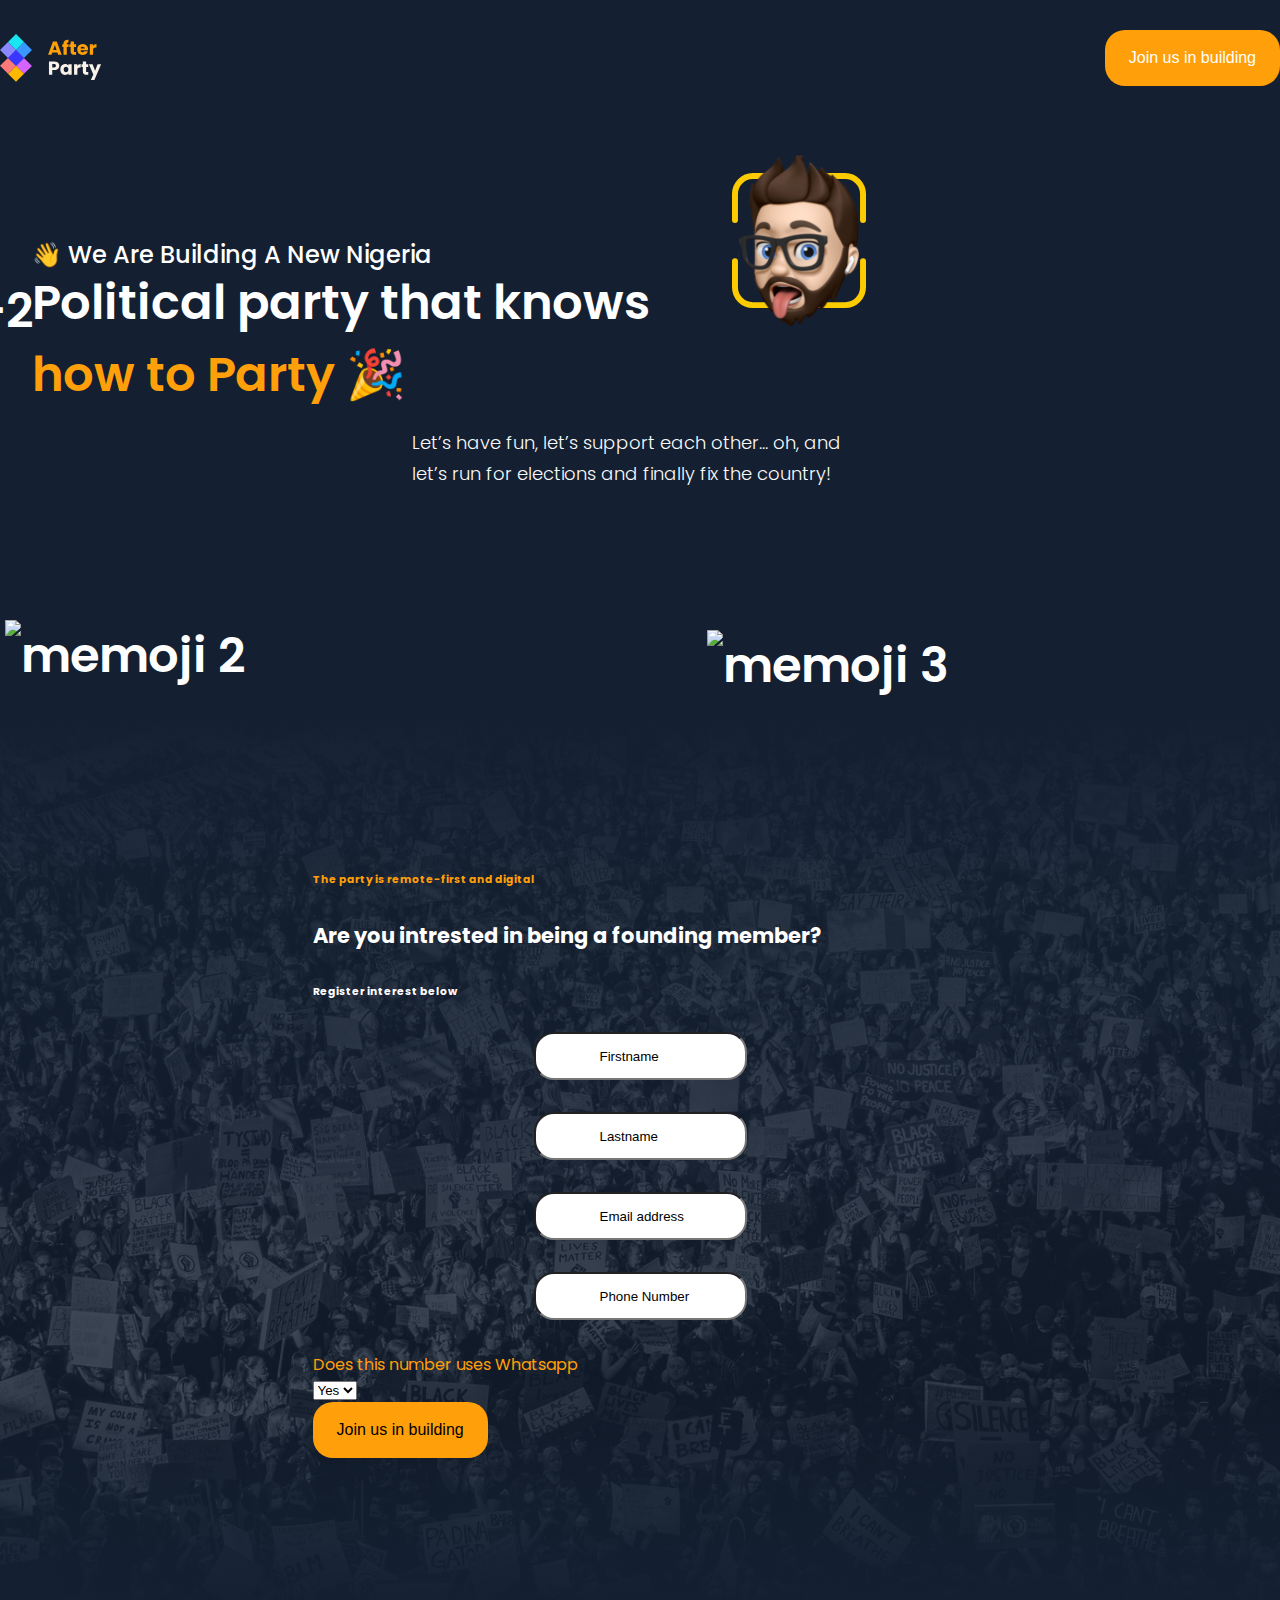
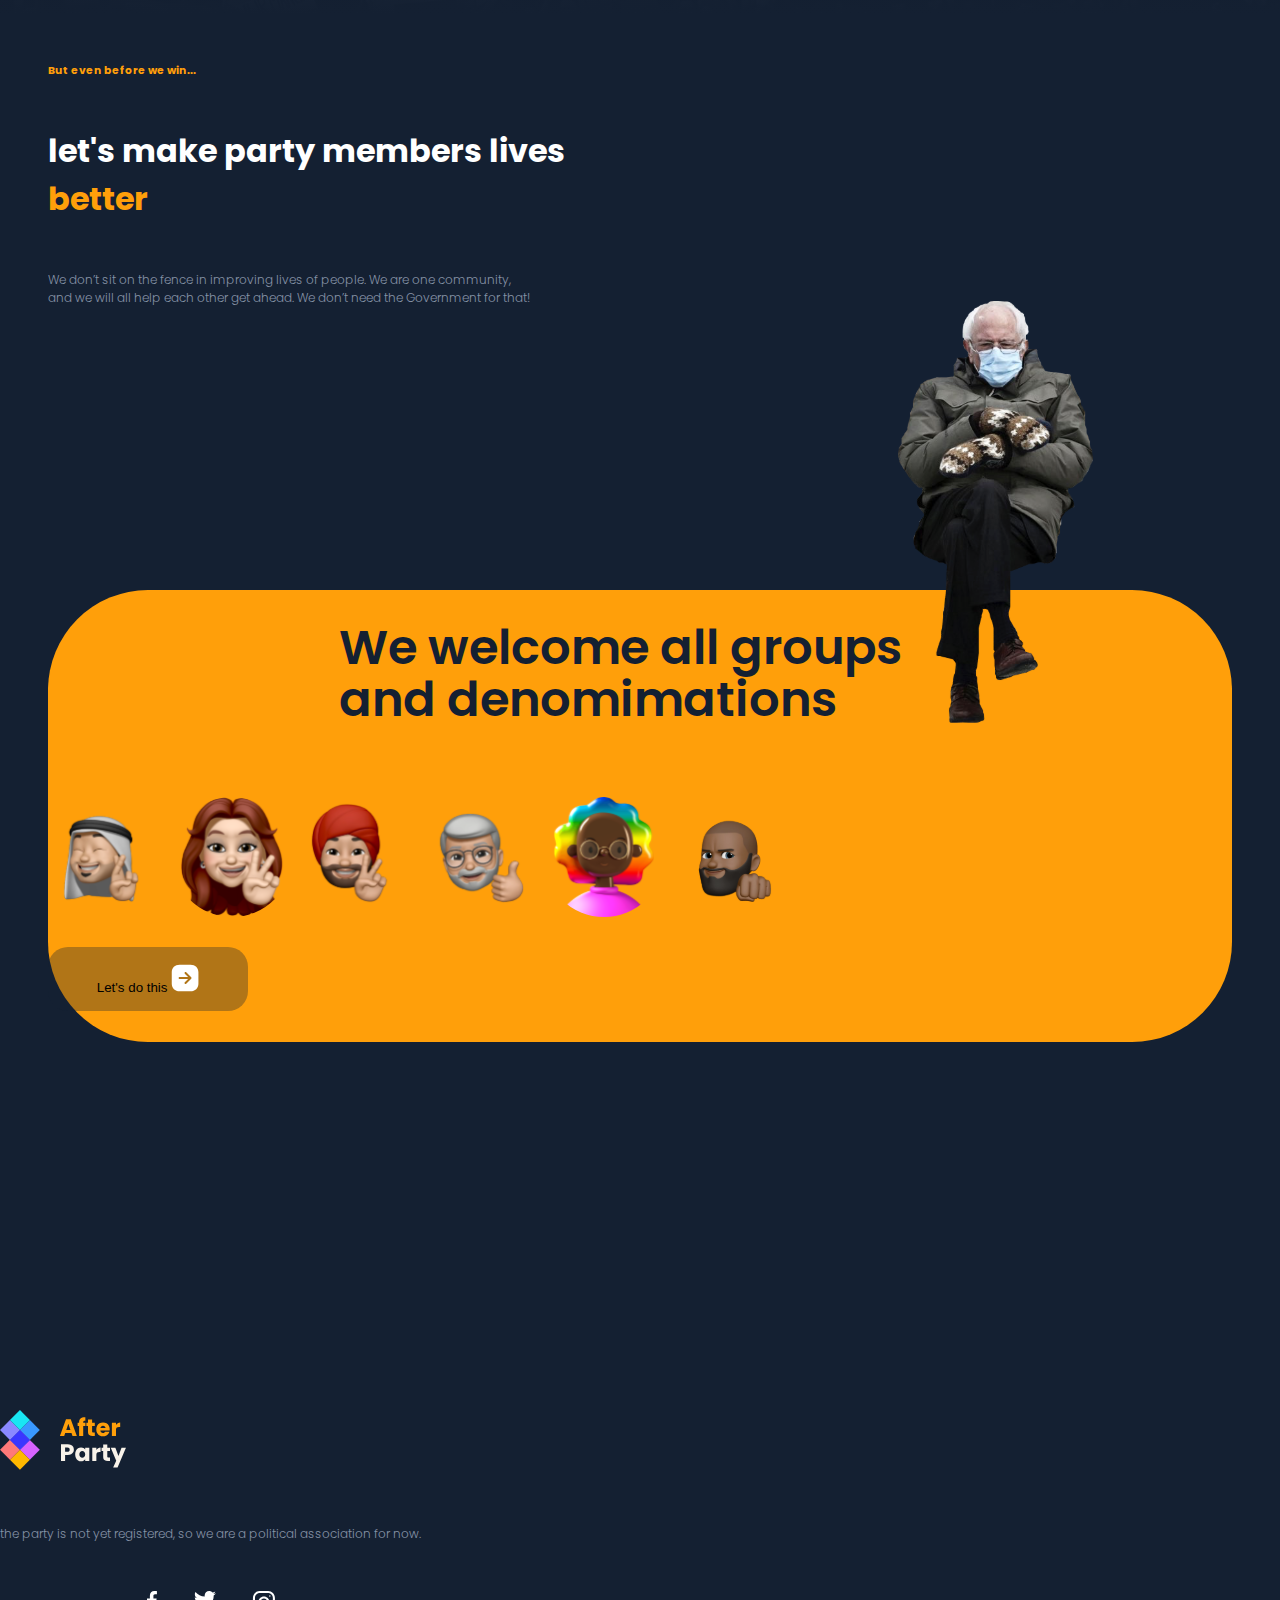
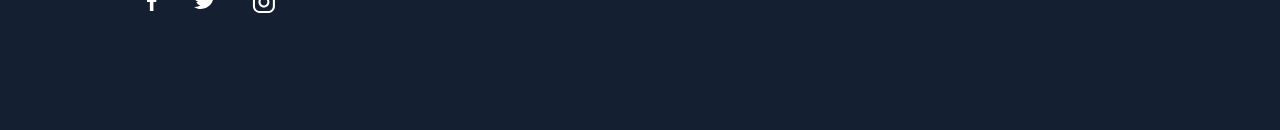
==== commit 50f123cf: "added noetlify forms" ====
--- a/index.html
+++ b/index.html
@@ -49,11 +49,18 @@
         <div class="container text-center">
             <h6 class="highlight">The party is remote-first and digital</h6>
             <h1>Are you intrested in being a founding member?</h1>
-            <form action="submit">
+            <form name="register" method="POST" data-netlify="true">
                 <h6>Register interest below</h6>
-
-                <input type="text" name="fullname" placeholder="Fullname" id="validationDefault01" required>
+                <input type="text" name="firstname" placeholder="Firstname" id="validationDefault01" required>
+                <input type="text" name="lastname" placeholder="Lastname" id="validationDefault02" required>
                 <input type="email" name="email" id="email" placeholder="Email address" required>
+                <input type="phone" name="phone" id="phone" placeholder="Phone Number" required>
+                <label for="whatsapp" class="highlight">Does this number uses Whatsapp</label><br>
+                <select id="whatsapp">
+                    <option value="yes">Yes</option>
+                    <option value="no">No</option>
+                  </select>
+                </br>
                 <button type="submit" class="btn btn-primary btn-lg">Join us in building</button>
             </form>
         </div>
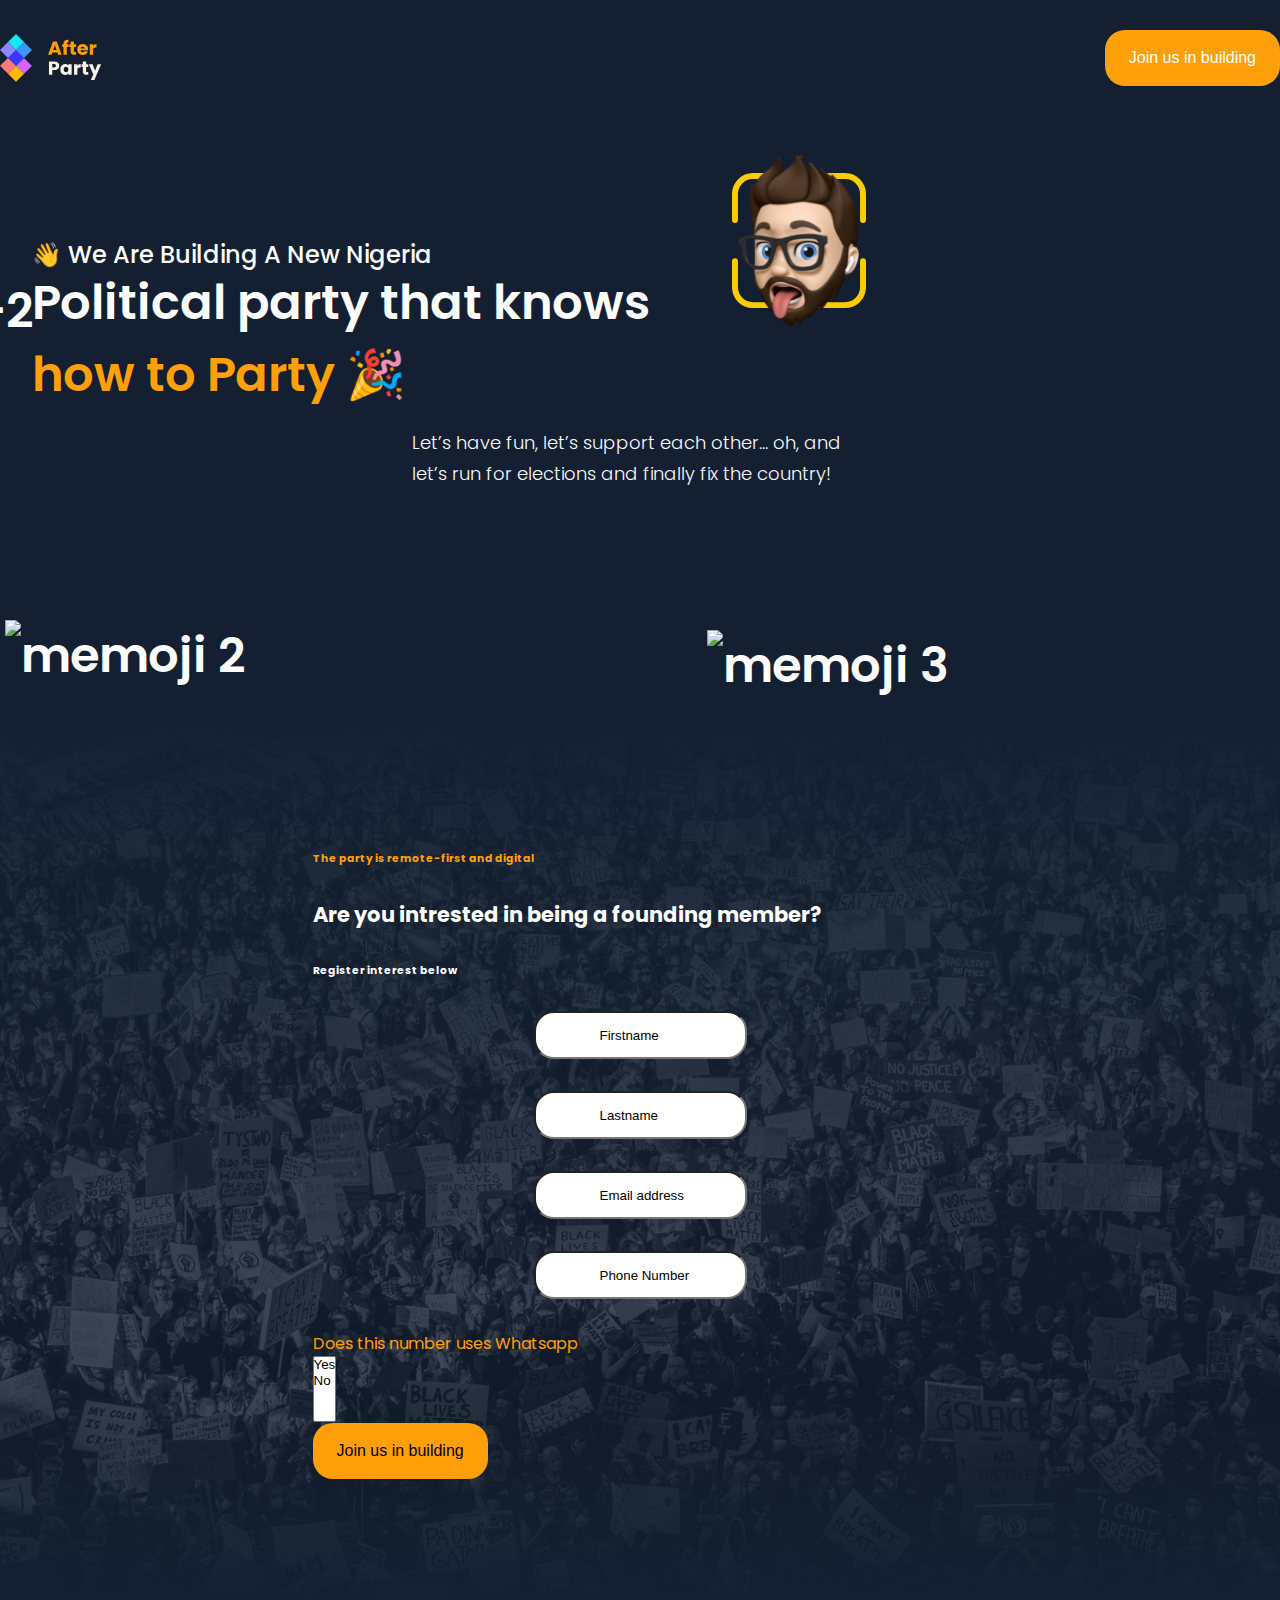
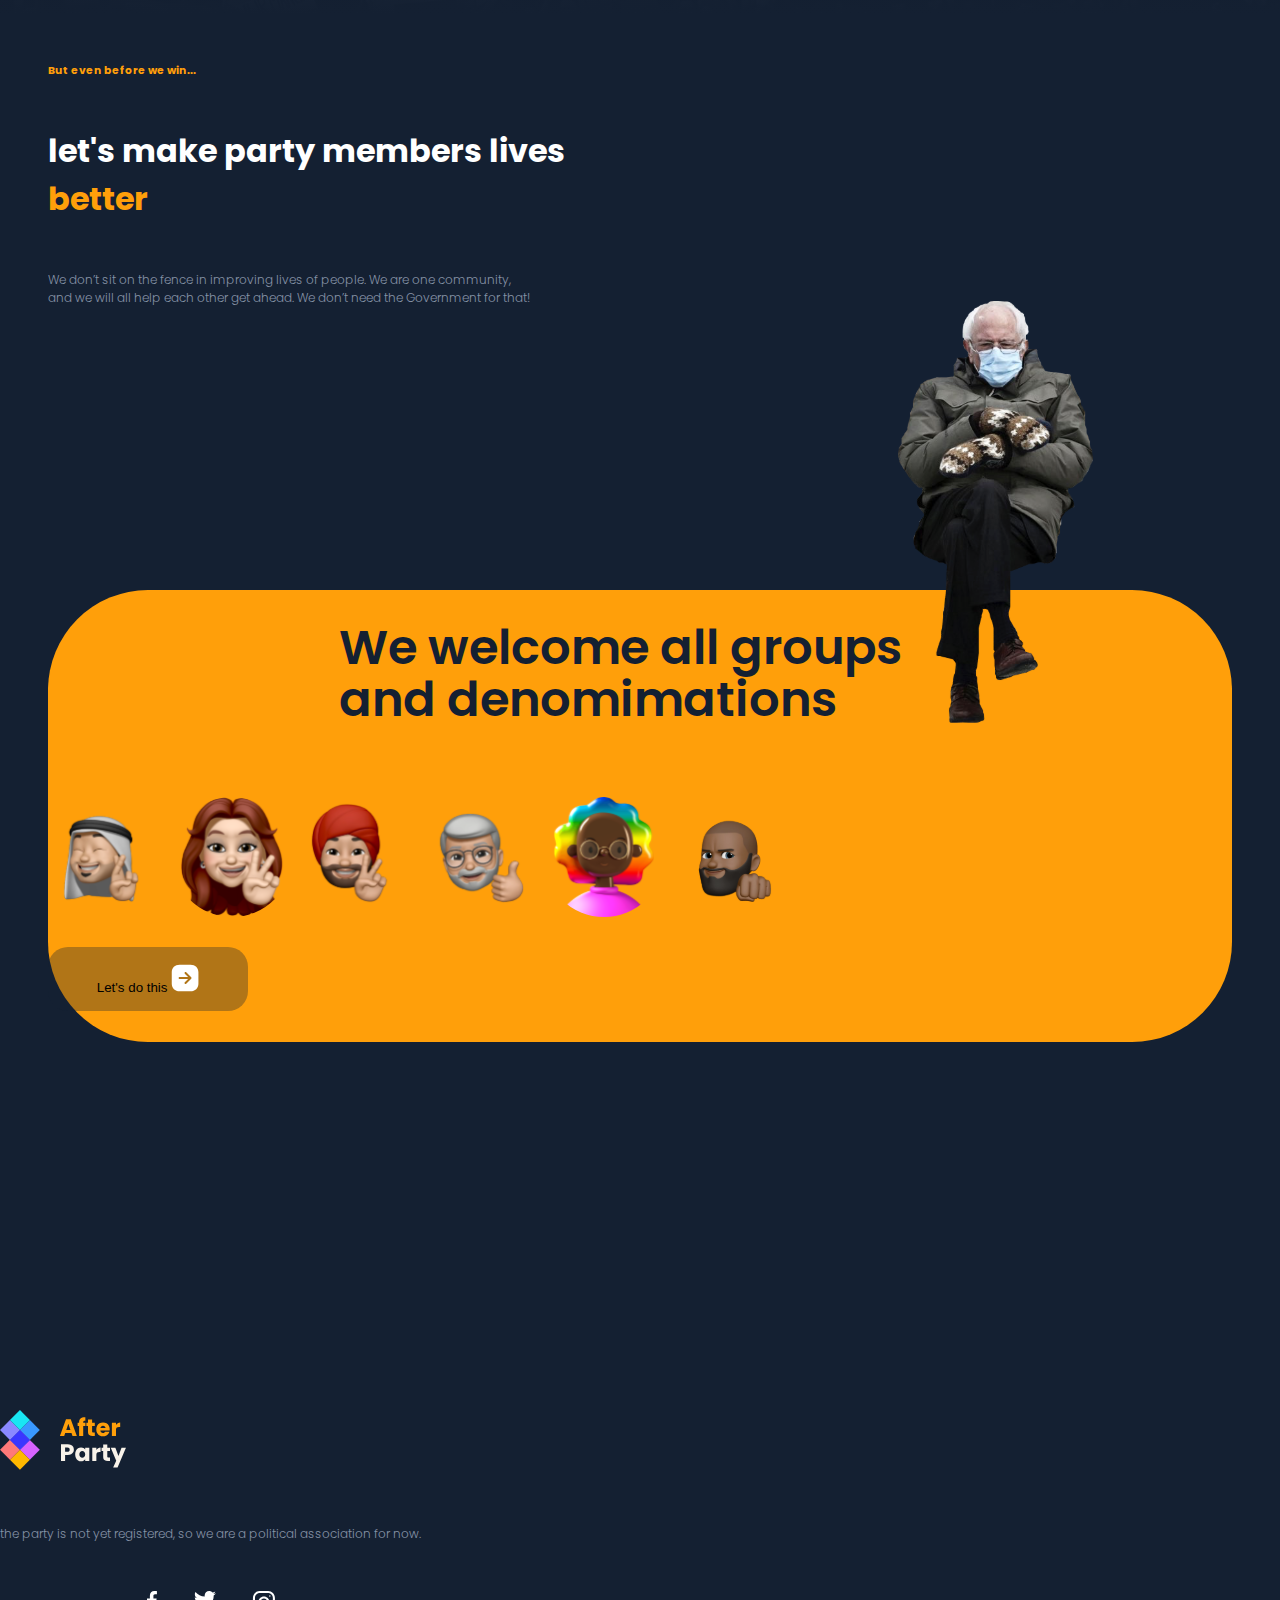
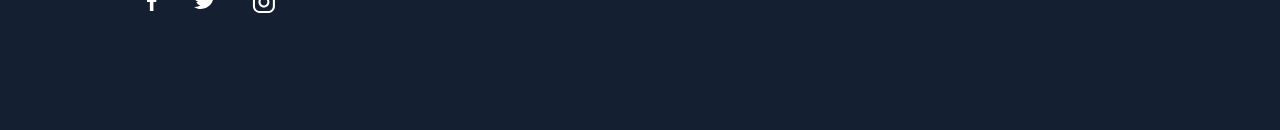
==== commit 02302f9d: "update dropdown" ====
--- a/index.html
+++ b/index.html
@@ -56,7 +56,7 @@
                 <input type="email" name="email" id="email" placeholder="Email address" required>
                 <input type="phone" name="phone" id="phone" placeholder="Phone Number" required>
                 <label for="whatsapp" class="highlight">Does this number uses Whatsapp</label><br>
-                <select id="whatsapp">
+                <select id="whatsapp" multiple>
                     <option value="yes">Yes</option>
                     <option value="no">No</option>
                   </select>
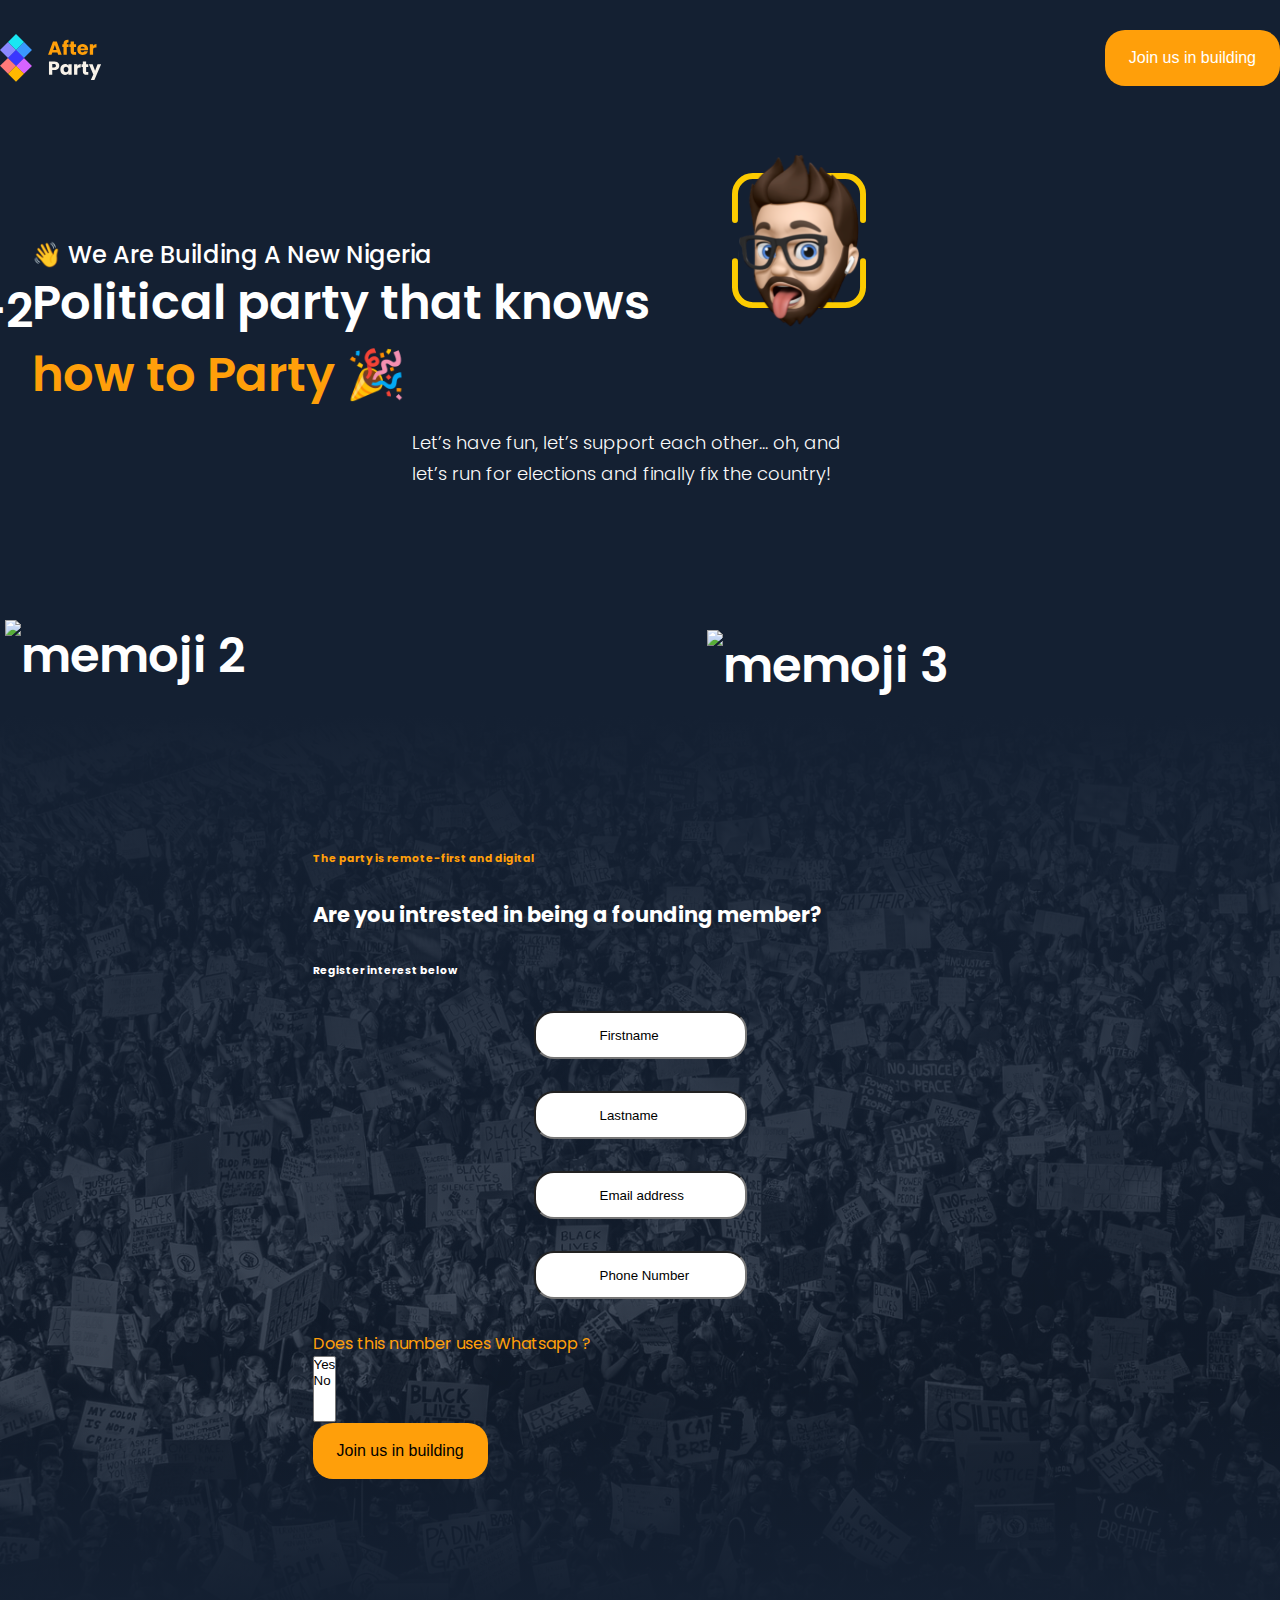
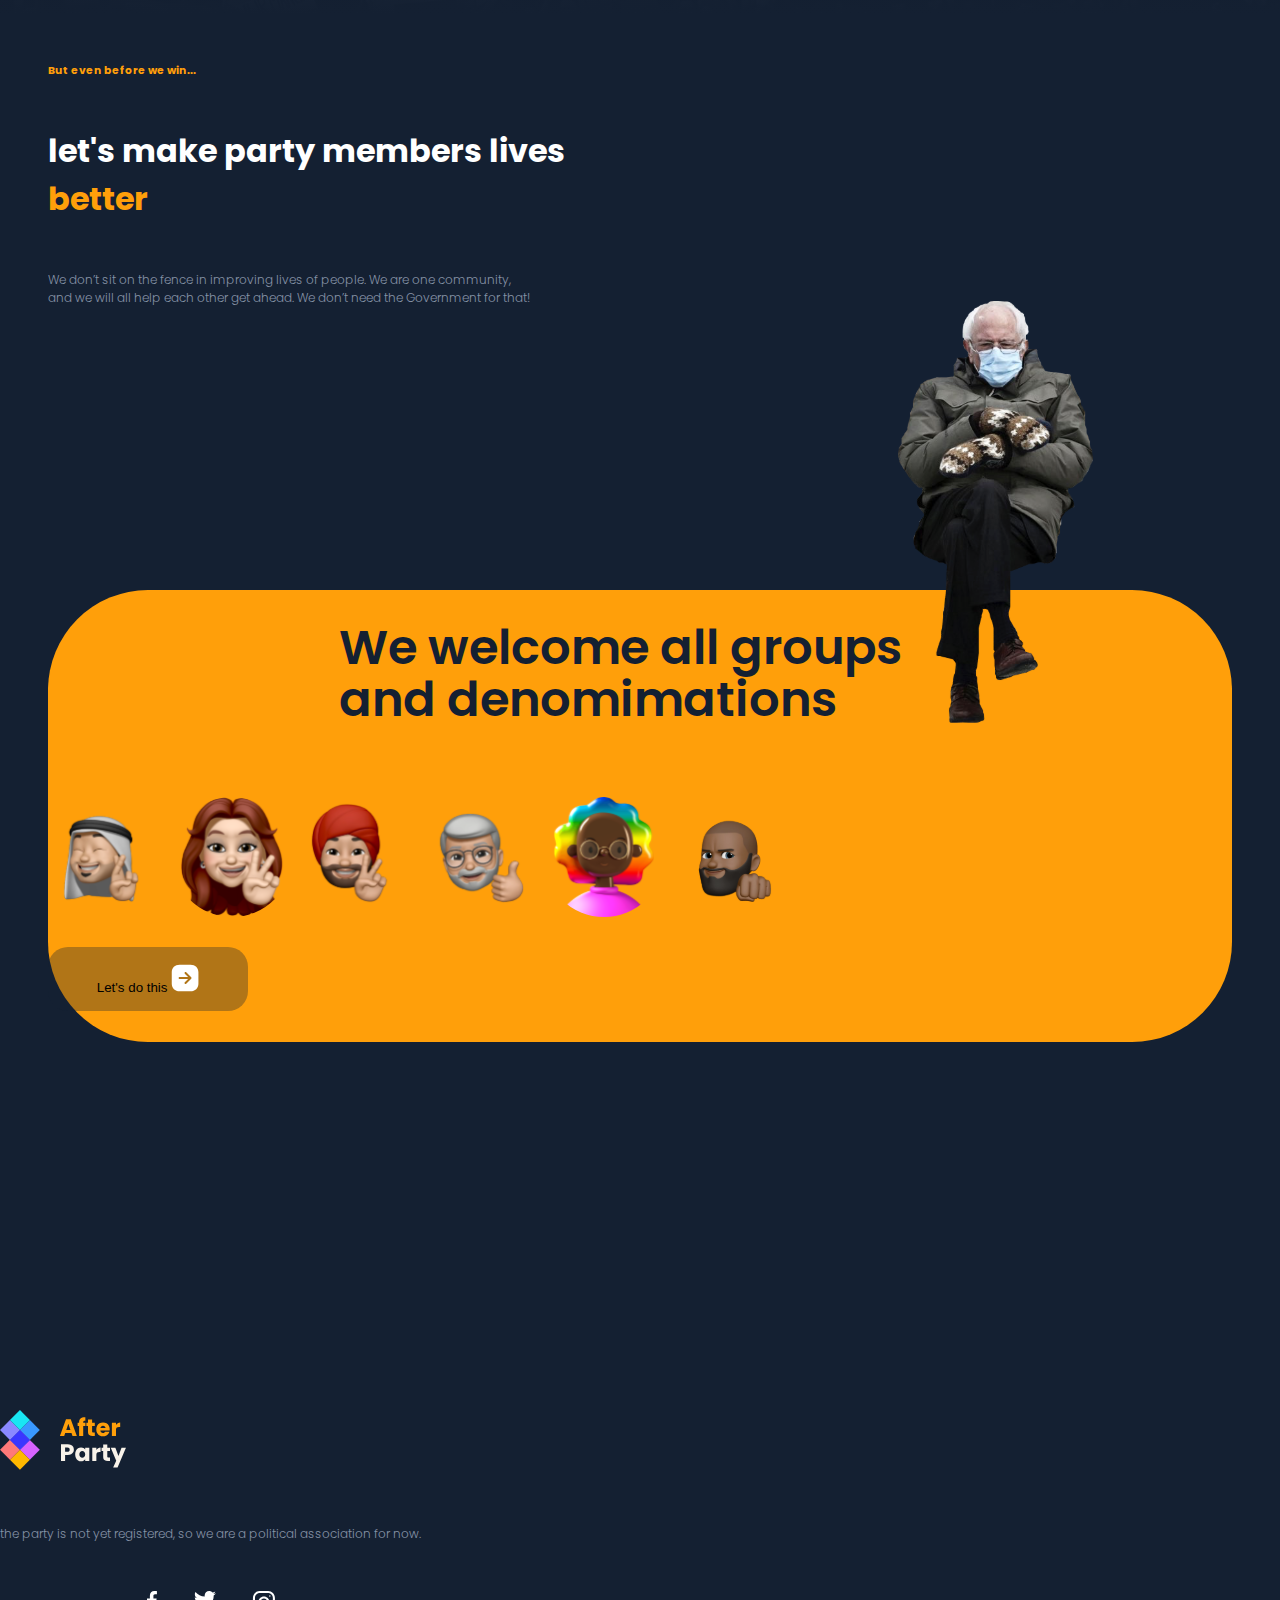
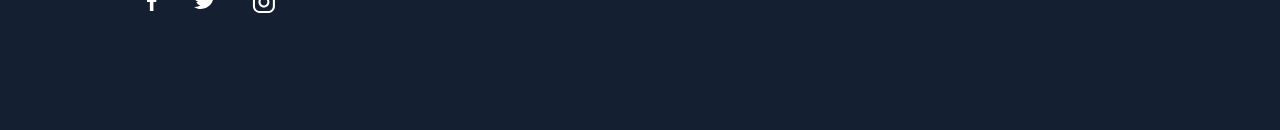
==== commit ab51bc11: "update question with ?" ====
--- a/index.html
+++ b/index.html
@@ -55,7 +55,7 @@
                 <input type="text" name="lastname" placeholder="Lastname" id="validationDefault02" required>
                 <input type="email" name="email" id="email" placeholder="Email address" required>
                 <input type="phone" name="phone" id="phone" placeholder="Phone Number" required>
-                <label for="whatsapp" class="highlight">Does this number uses Whatsapp</label><br>
+                <label for="whatsapp" class="highlight">Does this number uses Whatsapp ?</label><br>
                 <select id="whatsapp" multiple>
                     <option value="yes">Yes</option>
                     <option value="no">No</option>
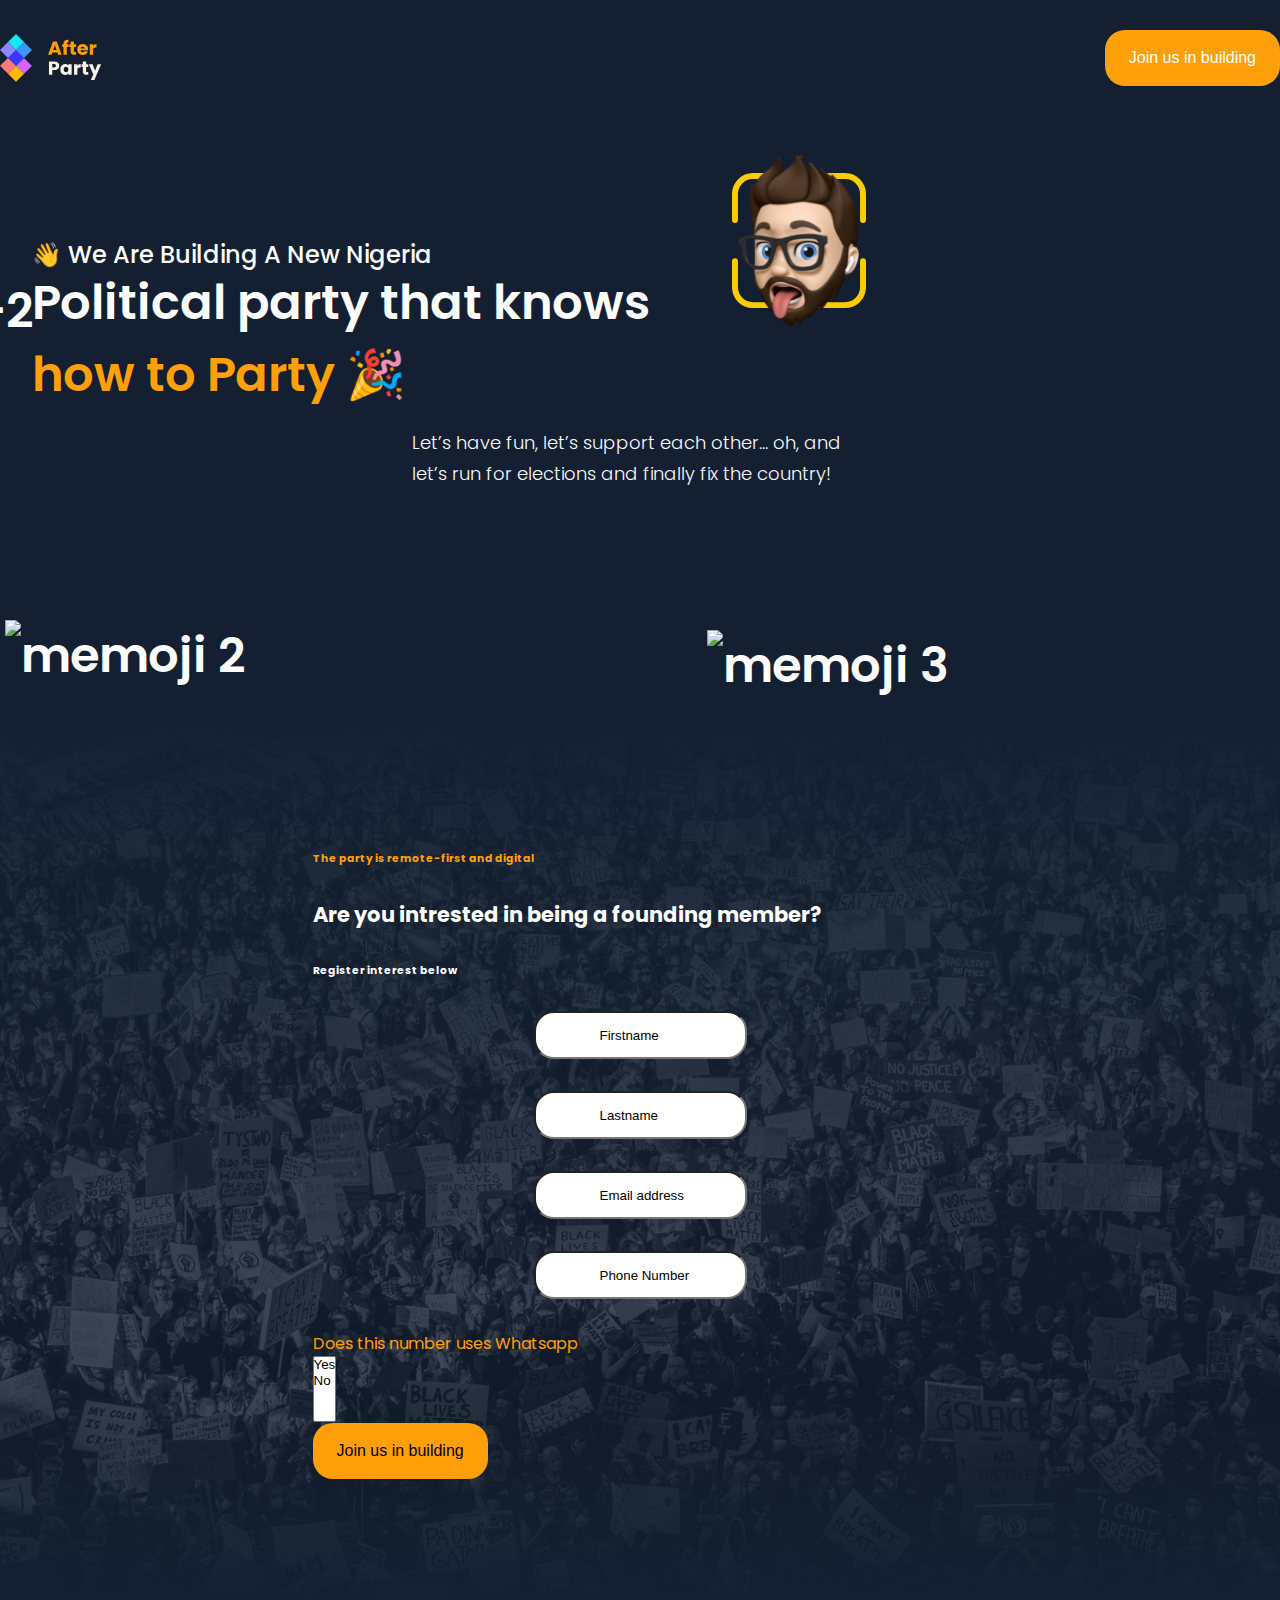
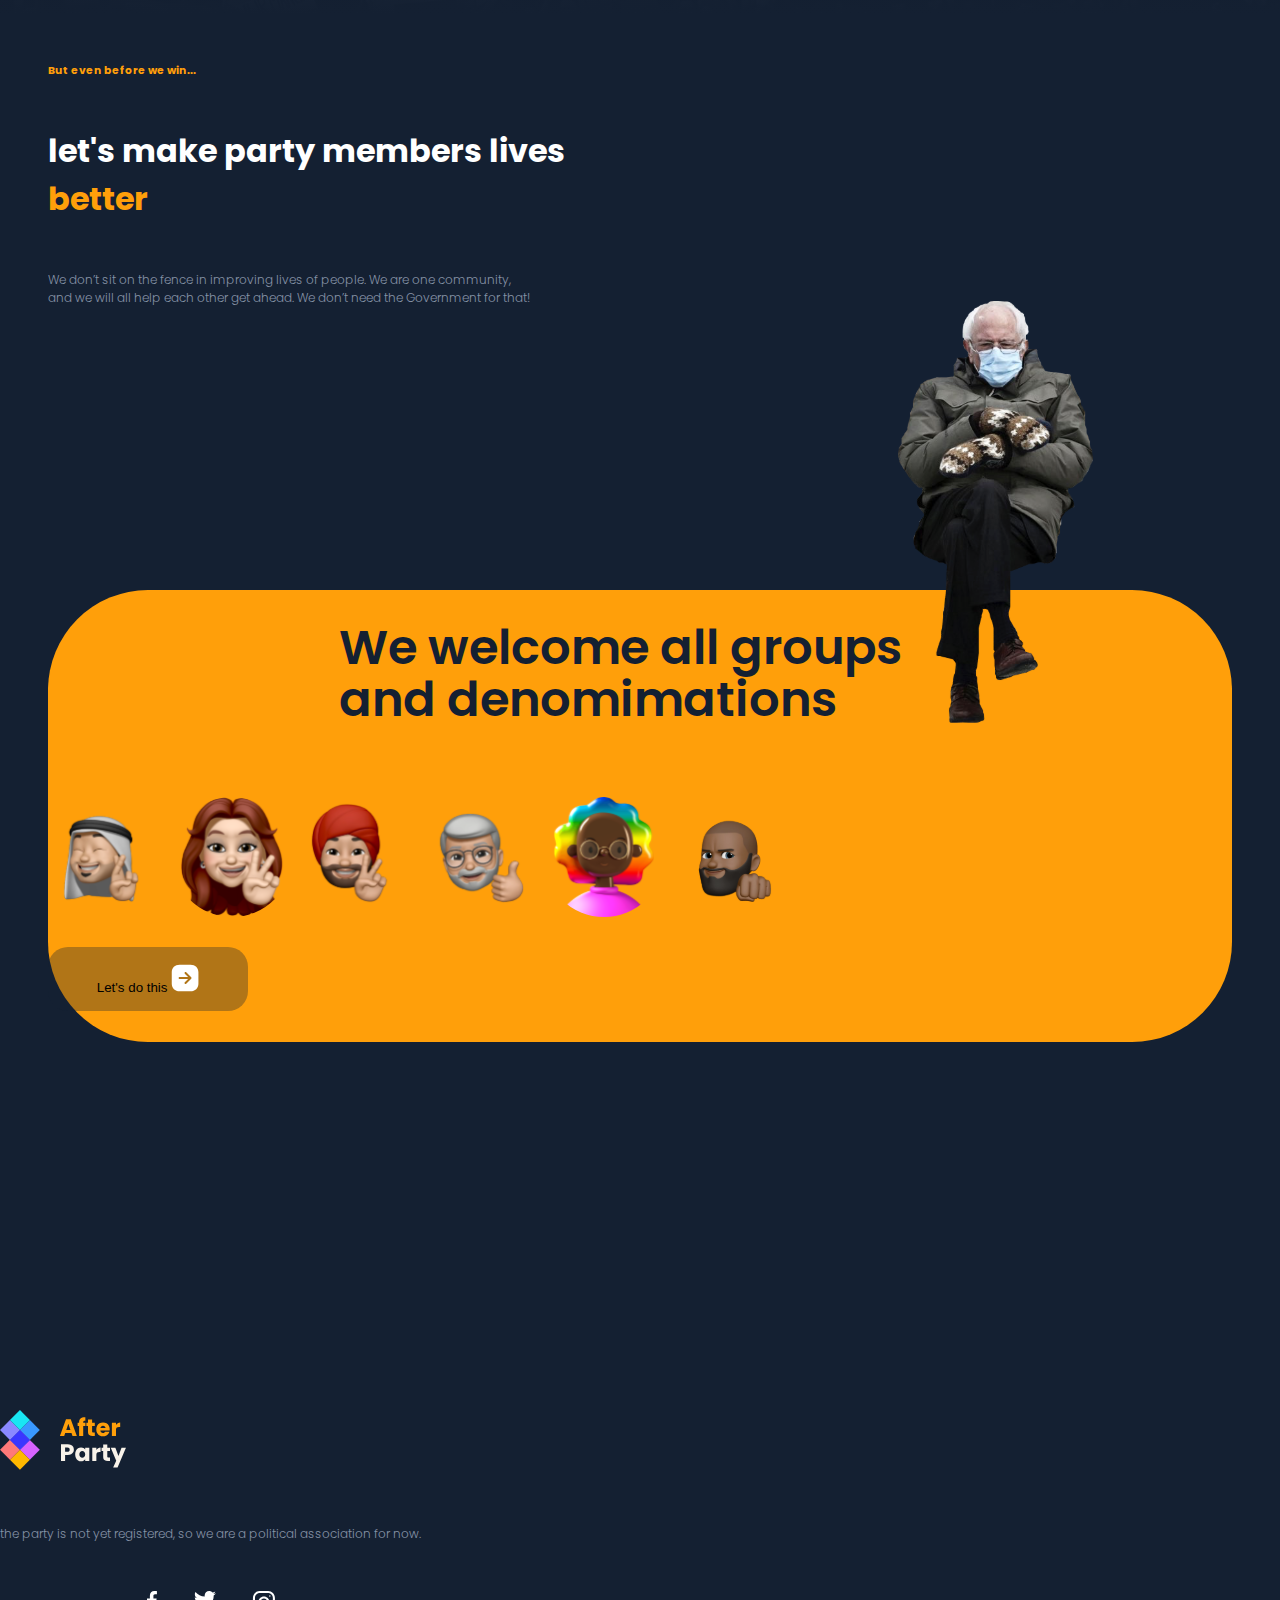
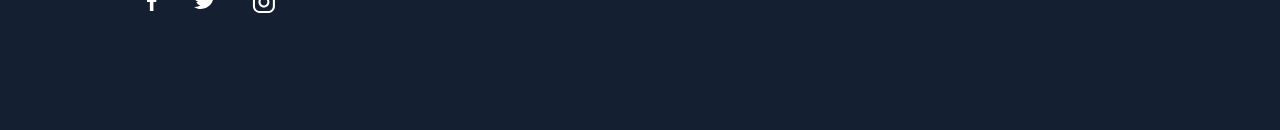
==== commit 4e20b7b1: "Merge pull request #4 from ParteAfterParty/forms" ====
--- a/index.html
+++ b/index.html
@@ -55,7 +55,7 @@
                 <input type="text" name="lastname" placeholder="Lastname" id="validationDefault02" required>
                 <input type="email" name="email" id="email" placeholder="Email address" required>
                 <input type="phone" name="phone" id="phone" placeholder="Phone Number" required>
-                <label for="whatsapp" class="highlight">Does this number uses Whatsapp ?</label><br>
+                <label for="whatsapp" class="highlight">Does this number uses Whatsapp</label><br>
                 <select id="whatsapp" multiple>
                     <option value="yes">Yes</option>
                     <option value="no">No</option>
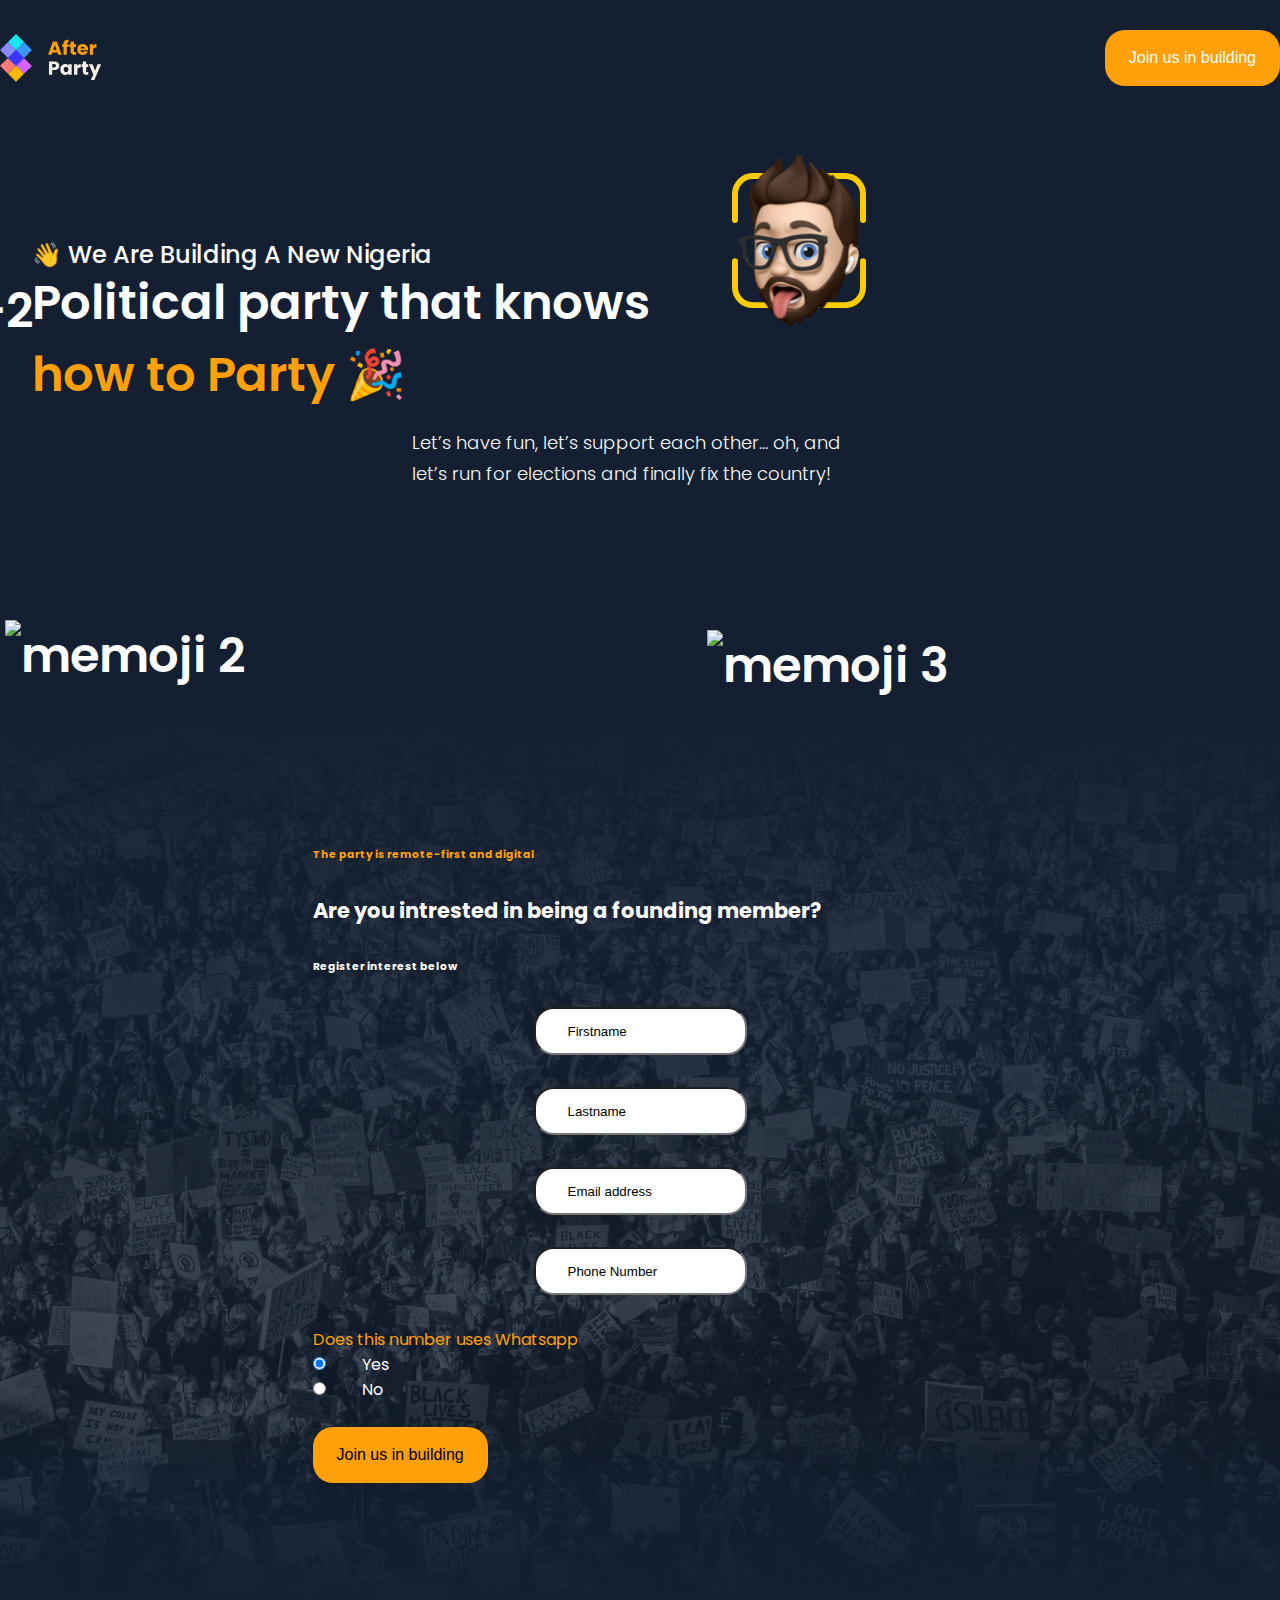
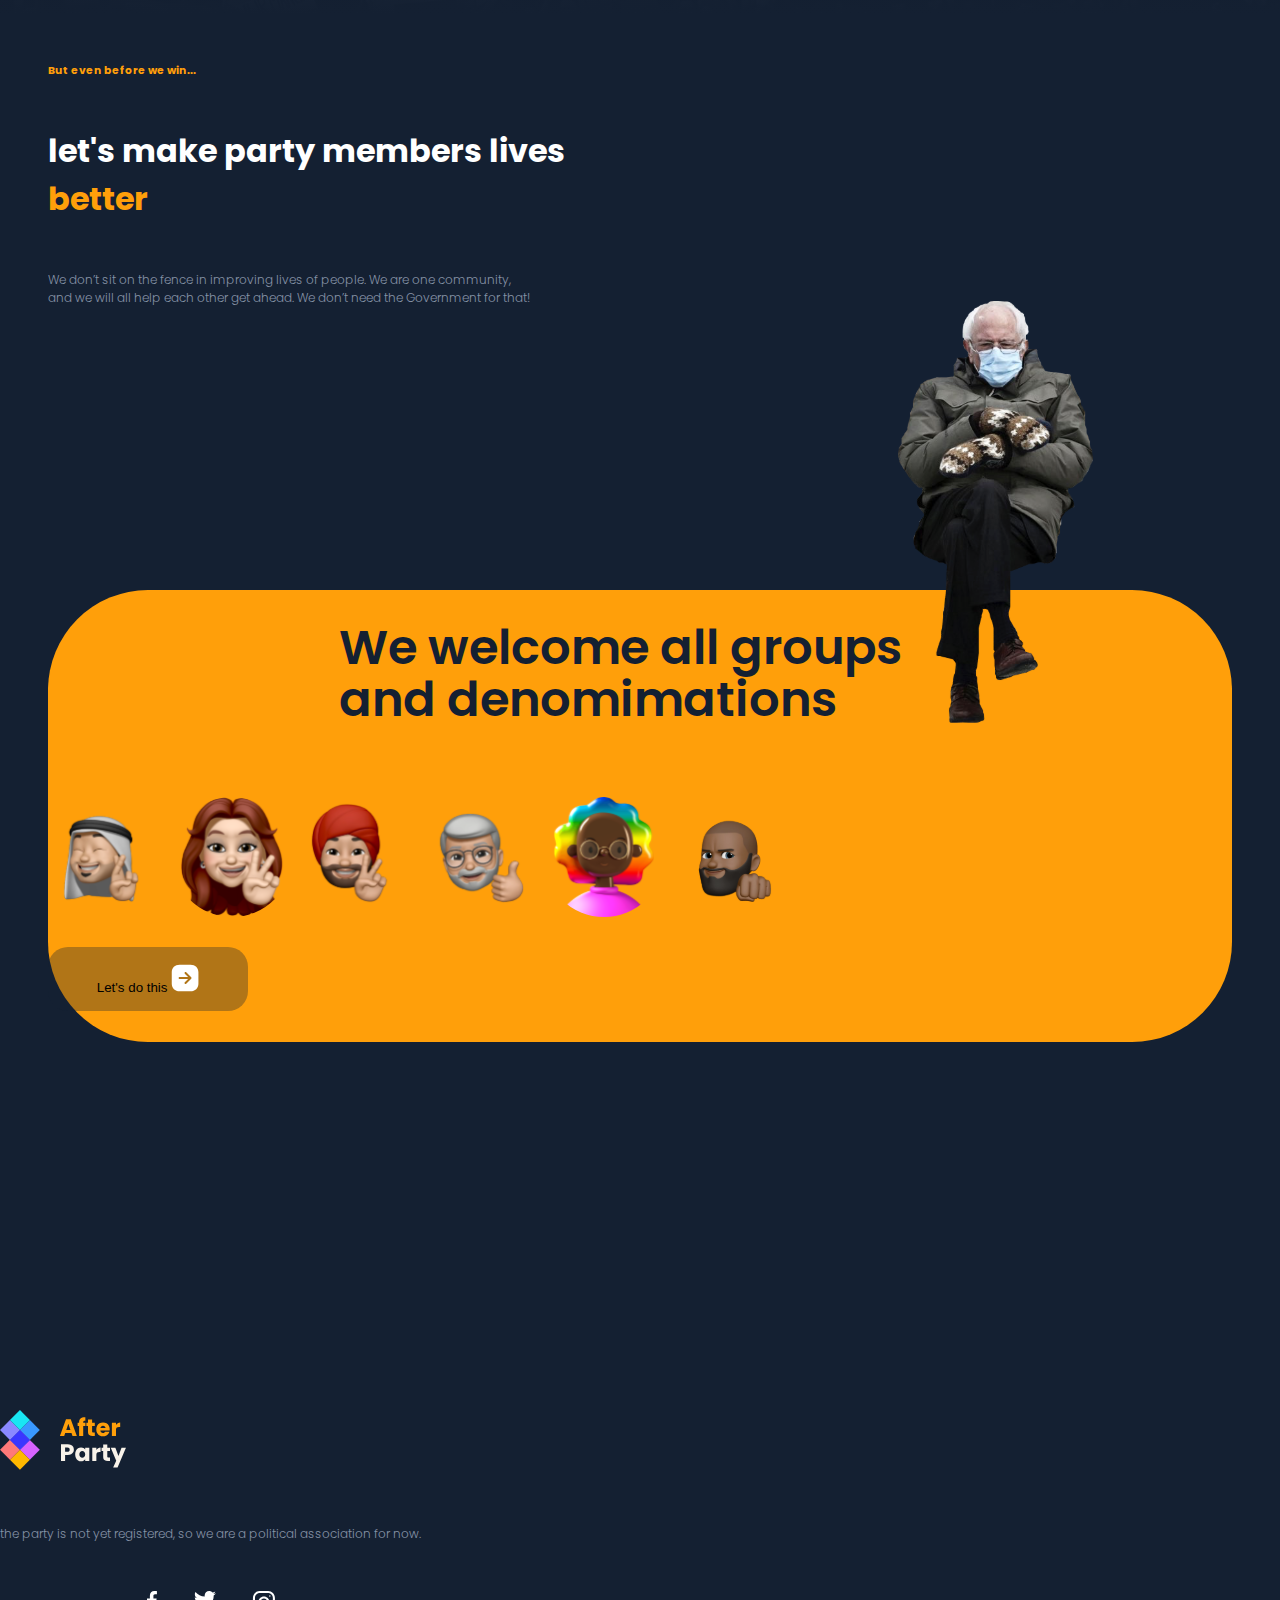
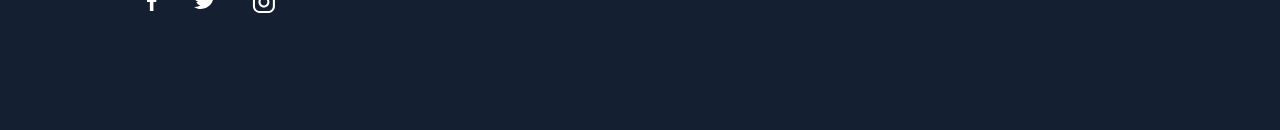
==== commit de54c859: "editted checkbox" ====
--- a/index.html
+++ b/index.html
@@ -51,15 +51,30 @@
             <h1>Are you intrested in being a founding member?</h1>
             <form name="register" method="POST" data-netlify="true">
                 <h6>Register interest below</h6>
-                <input type="text" name="firstname" placeholder="Firstname" id="validationDefault01" required>
-                <input type="text" name="lastname" placeholder="Lastname" id="validationDefault02" required>
-                <input type="email" name="email" id="email" placeholder="Email address" required>
-                <input type="phone" name="phone" id="phone" placeholder="Phone Number" required>
+                <input type="text" name="firstname" placeholder="Firstname" id="validationDefault01" class='form_input'
+                    required>
+                <input type="text" name="lastname" placeholder="Lastname" id="validationDefault02" class='form_input'
+                    required>
+                <input type="email" name="email" id="email" placeholder="Email address" class='form_input' required>
+                <input type="phone" name="phone" id="phone" placeholder="Phone Number" class='form_input' required>
                 <label for="whatsapp" class="highlight">Does this number uses Whatsapp</label><br>
-                <select id="whatsapp" multiple>
+
+                <!-- <select id="whatsapp" multiple>
                     <option value="yes">Yes</option>
                     <option value="no">No</option>
-                  </select>
+                </select> -->
+                <div class="mb-4 mt-2">
+                    <input class="form-check-input" type="radio" name="exampleRadios" id="whatsapp" value="yes" checked>
+                    <label class="form-check-label" for="exampleRadios1">
+                        Yes
+                    </label>
+                </div>
+                <div class="mb-4">
+                    <input class="form-check-input" type="radio" name="exampleRadios" id="whatsapp" value="no">
+                    <label class="form-check-label" for="exampleRadios2">
+                        No
+                    </label>
+                </div>
                 </br>
                 <button type="submit" class="btn btn-primary btn-lg">Join us in building</button>
             </form>
@@ -68,6 +83,7 @@
 
     <!-- SECTION FOUR-->
     <section class="sectionFour">
+
         <div class="container">
             <h6 class="highlight">But even before we win...</h6>
             <h1>let's make party members lives <span class="highlight">better</span></h1>
@@ -127,6 +143,11 @@
         </div>
 
     </footer>
+    <!-- BOOTSTRAP JS -->
+    <script src="https://cdn.jsdelivr.net/npm/bootstrap@5.0.0-beta1/dist/js/bootstrap.bundle.min.js"
+        integrity="sha384-ygbV9kiqUc6oa4msXn9868pTtWMgiQaeYH7/t7LECLbyPA2x65Kgf80OJFdroafW"
+        crossorigin="anonymous"></script>
+    <script src="https://ajax.googleapis.com/ajax/libs/jquery/2.1.1/jquery.min.js"></script>
 </body>
 
 </html>--- a/assets/css/index.css
+++ b/assets/css/index.css
@@ -140,7 +140,7 @@
     color: var(--white-clr);
 }
 
-input {
+.form_input {
     display: block;
     margin: 2rem auto;
     height: 3rem;
@@ -165,6 +165,29 @@
 
 .sectionThree button:hover {
     background-color: #ff9d0a94;
+}
+
+.form-check-label {
+    margin-left: 2rem;
+}
+
+.form-check-input:focus {
+    background-color: var(--secondary-clr);
+    outline: 0;
+    box-shadow: 0 0 0 0.25rem rgba(169, 253, 13, 0.25);
+}
+
+.form-check-input:checked {
+    background-color: var(--secondary-clr);
+}
+
+/* .form-check-input {
+    border: 1px solid red;
+    width: 11px !important;
+} */
+
+label {
+    color: var(--white-clr);
 }
 
 /* SECTION FOUR */
@@ -352,14 +375,14 @@
     form h6 {
         color: var(--white-clr);
     }
-    input {
+    .form_input {
         display: block;
         margin: 2rem auto;
         height: 3rem;
         border-radius: 20px;
     }
     input::placeholder {
-        padding-left: 2rem;
+        /* padding-left: 2rem; */
         color: #000000;
     }
     .sectionThree button {
